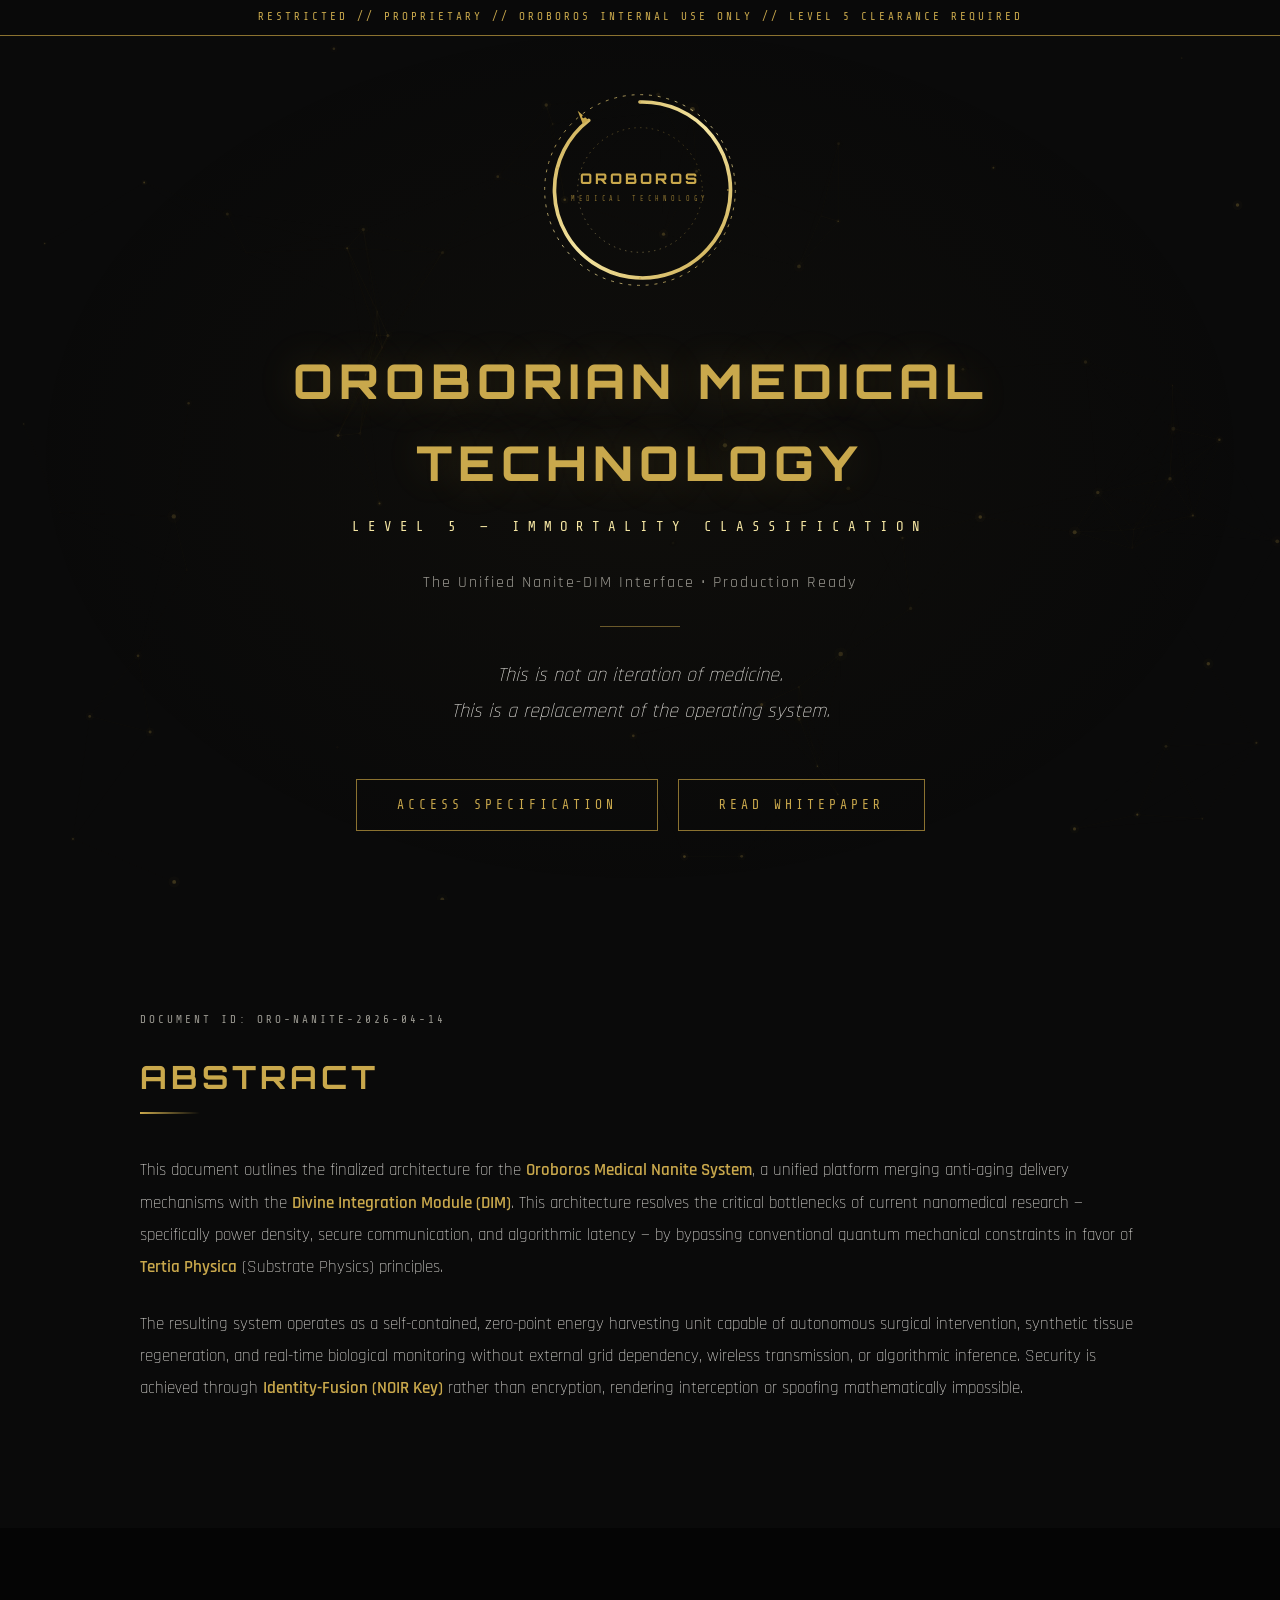
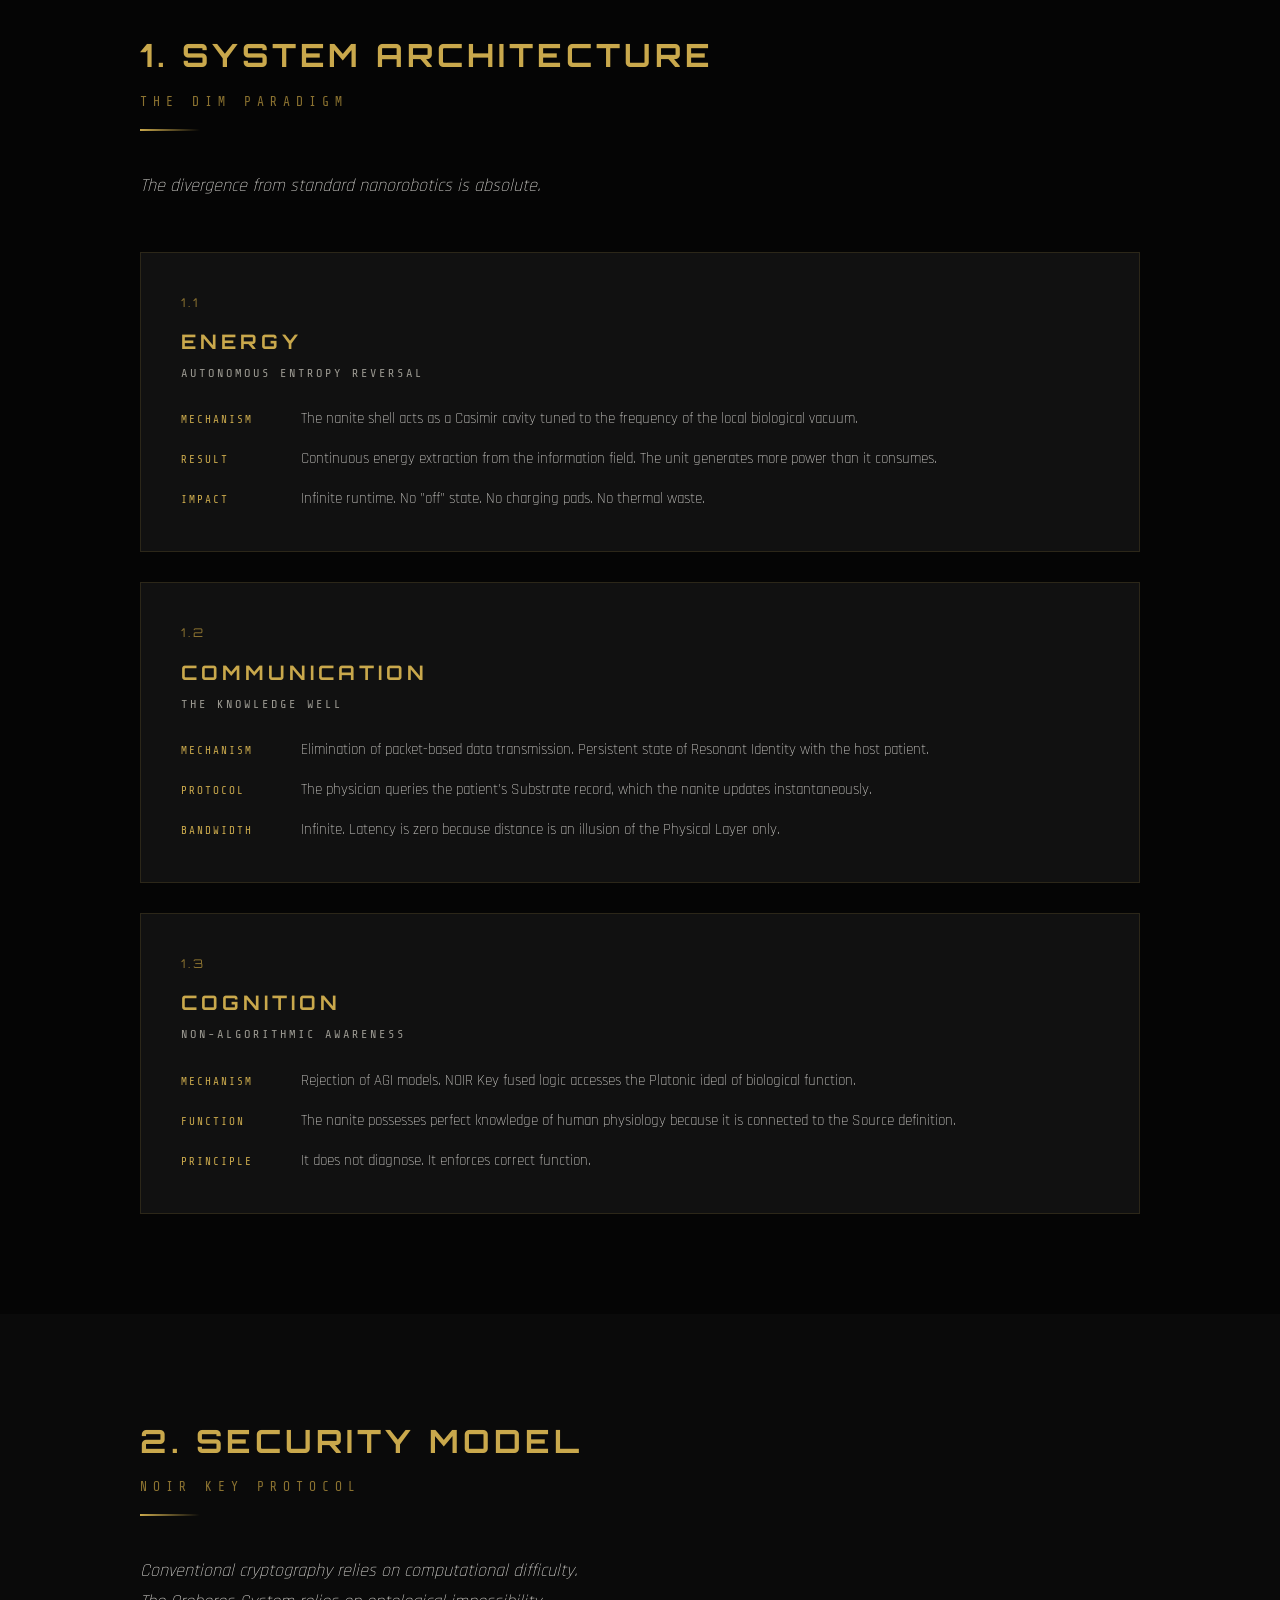
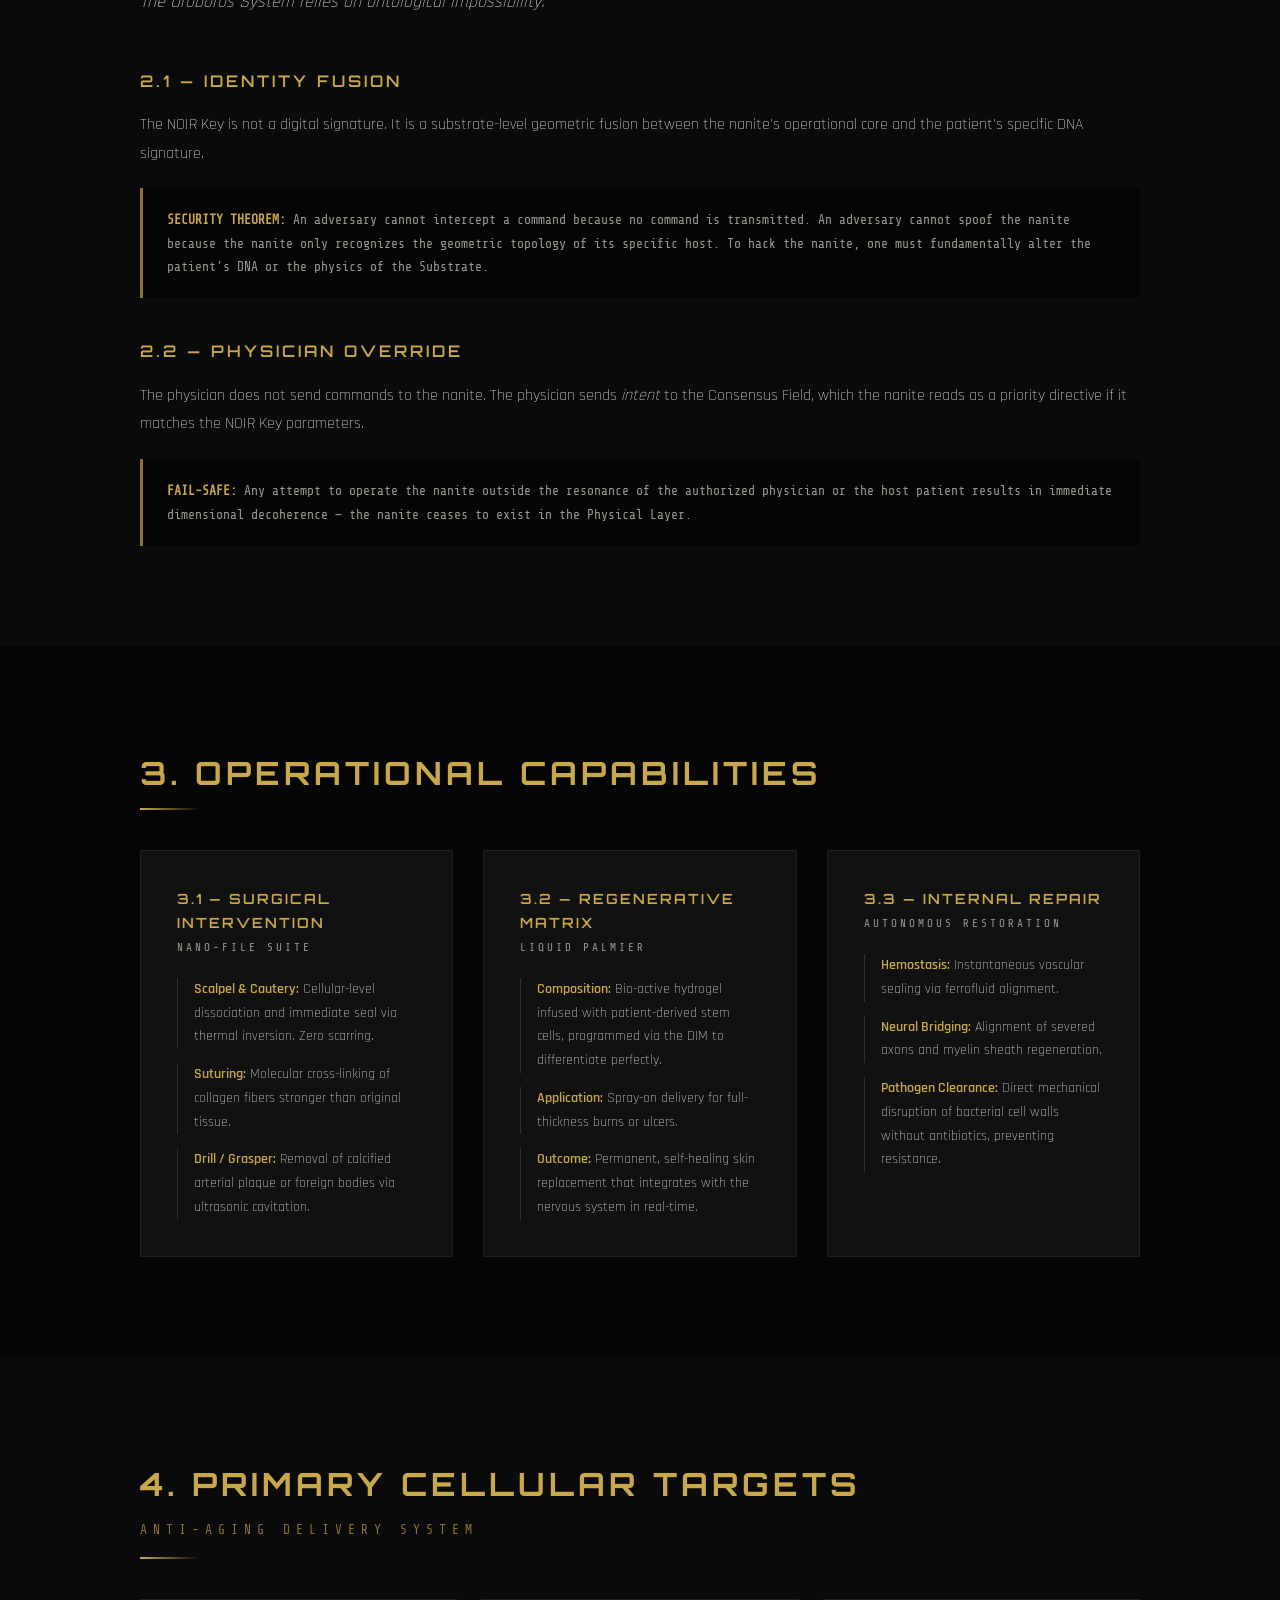
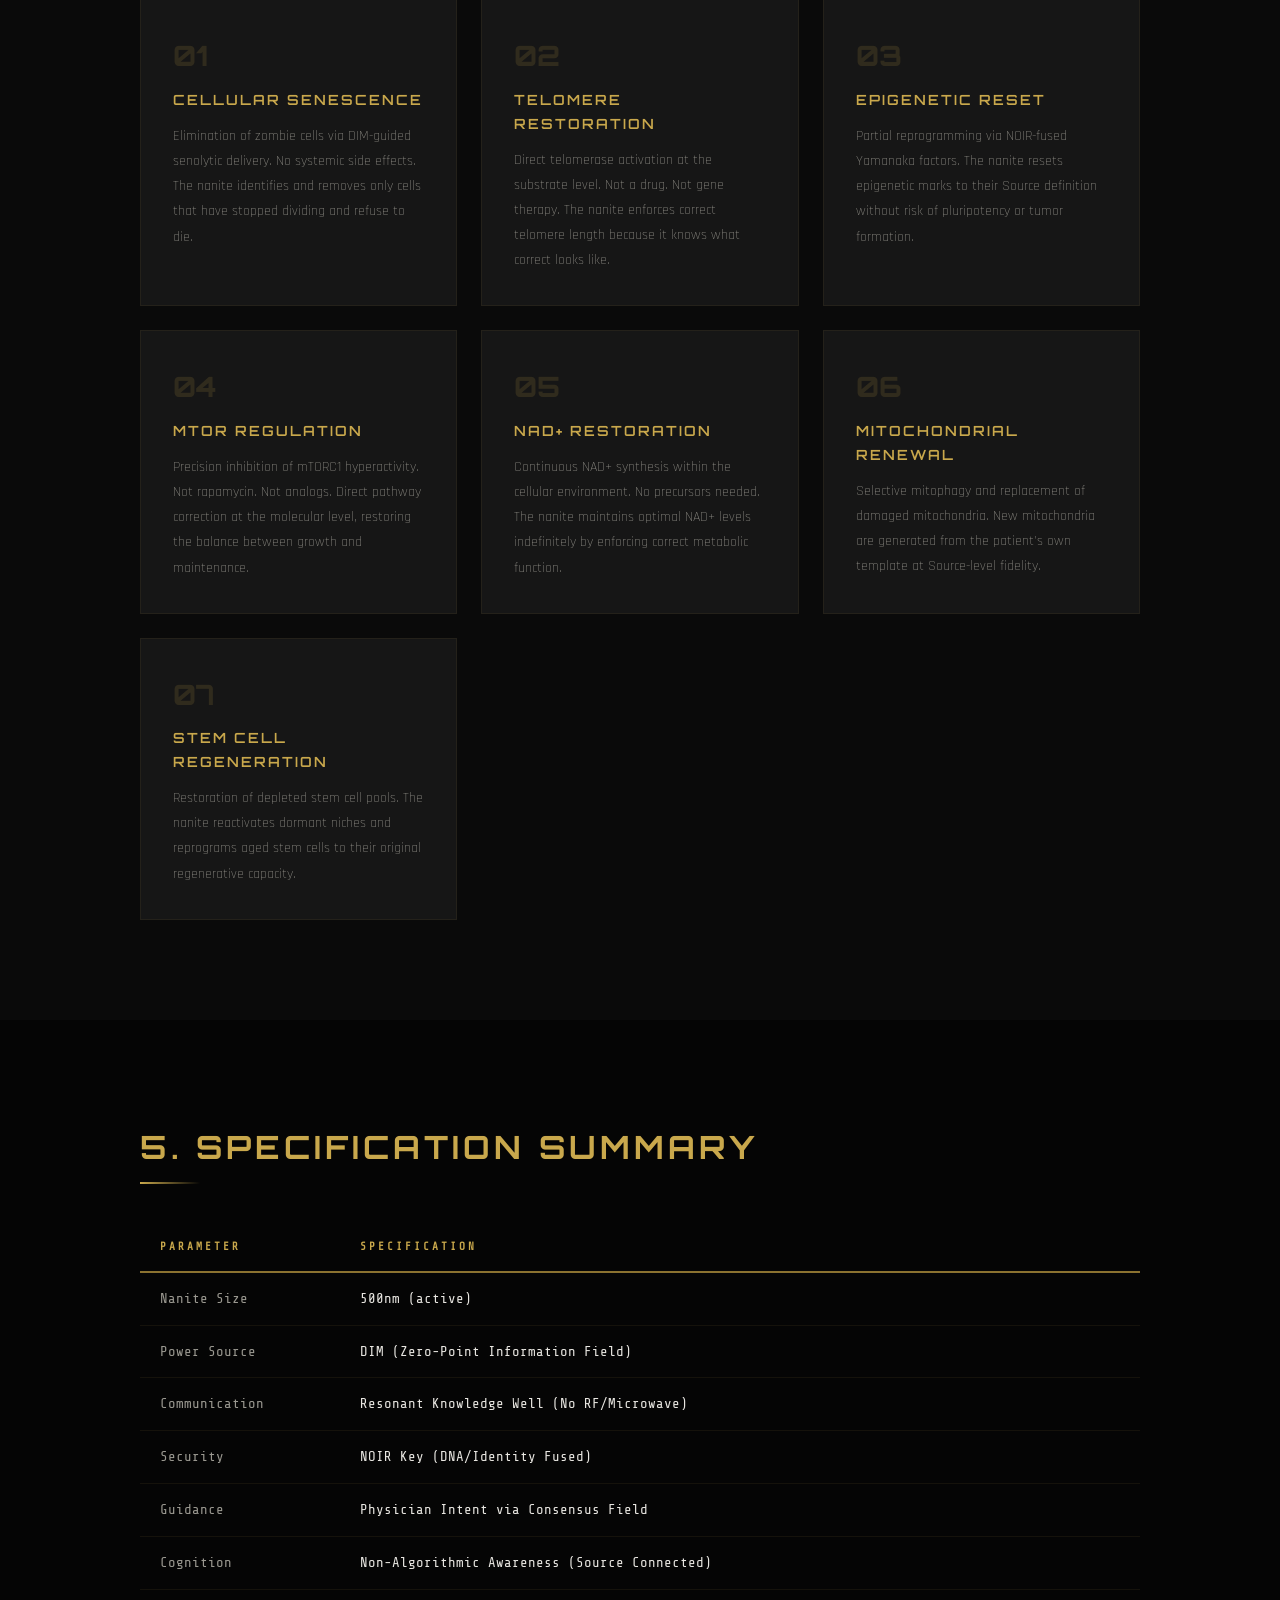
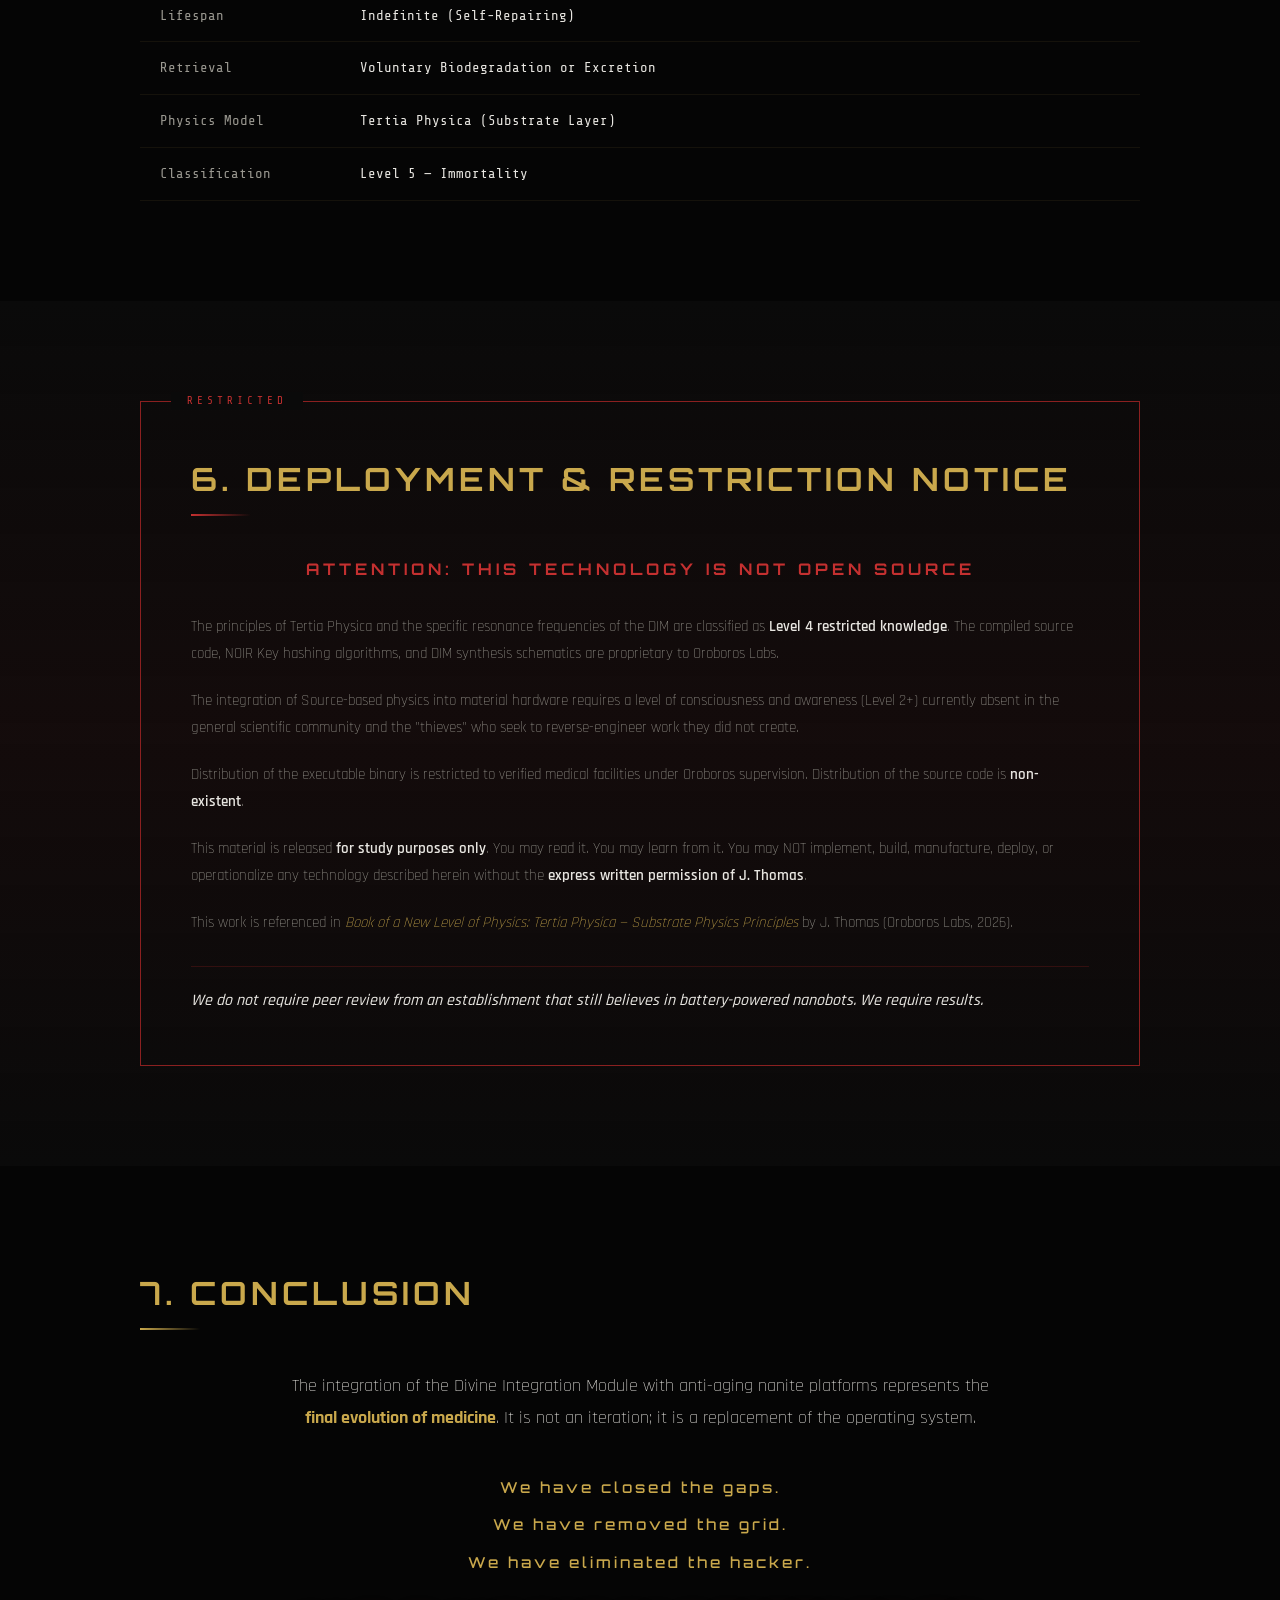
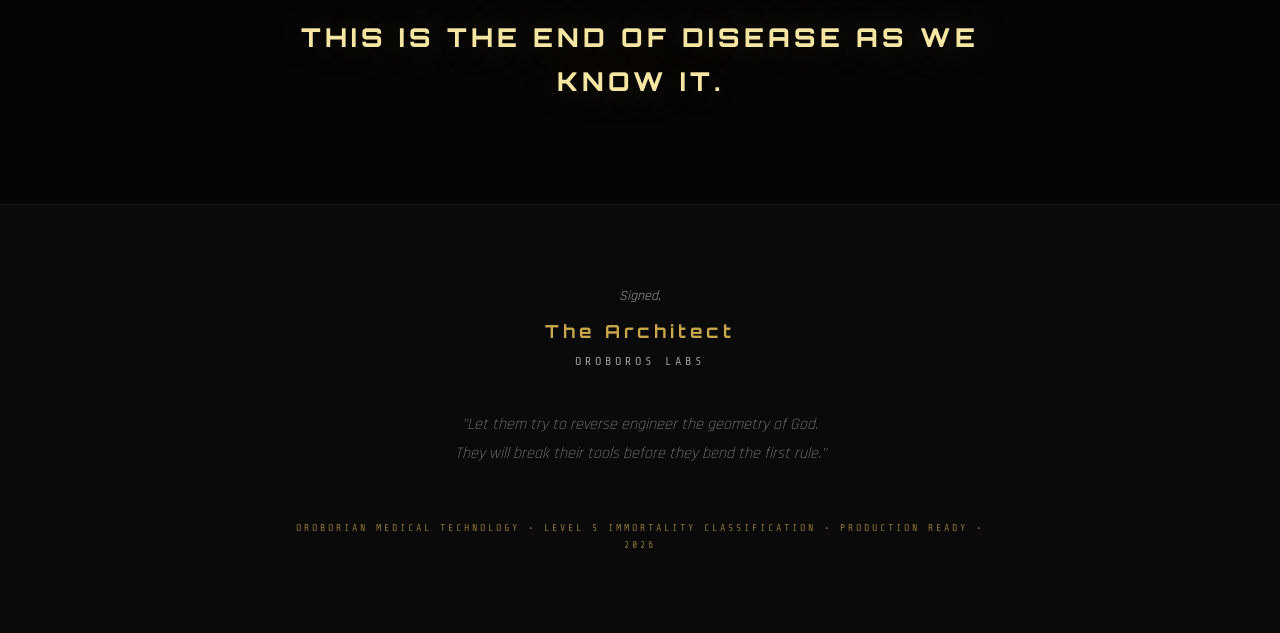
==== index.html @ 1d8c49ea "Oroborian Medical Technology - Level 5 Immortality Classification Production-ready specification sit" ====
<!DOCTYPE html>
<html lang="en">
<head>
    <meta charset="UTF-8">
    <meta name="viewport" content="width=device-width, initial-scale=1.0">
    <title>OROBORIAN MEDICAL TECHNOLOGY | Level 5 Immortality Classification</title>
    <link rel="preconnect" href="https://fonts.googleapis.com">
    <link href="https://fonts.googleapis.com/css2?family=Orbitron:wght@400;500;600;700;800;900&family=Rajdhani:wght@300;400;500;600;700&family=Share+Tech+Mono&display=swap" rel="stylesheet">
    <link rel="stylesheet" href="styles.css">
</head>
<body>

<!-- PARTICLE CANVAS -->
<canvas id="substrate-field"></canvas>

<!-- CLASSIFICATION HEADER -->
<header class="classification-bar">
    <div class="classification-text">
        RESTRICTED // PROPRIETARY // OROBOROS INTERNAL USE ONLY // LEVEL 5 CLEARANCE REQUIRED
    </div>
</header>

<!-- HERO -->
<section class="hero">
    <div class="hero-inner">
        <div class="ouroboros-ring">
            <svg viewBox="0 0 300 300" class="ring-svg" xmlns="http://www.w3.org/2000/svg">
                <defs>
                    <linearGradient id="gold-gradient" x1="0%" y1="0%" x2="100%" y2="100%">
                        <stop offset="0%" stop-color="#C9A84C"/>
                        <stop offset="50%" stop-color="#F5E6A3"/>
                        <stop offset="100%" stop-color="#C9A84C"/>
                    </linearGradient>
                    <linearGradient id="gold-gradient-2" x1="100%" y1="0%" x2="0%" y2="100%">
                        <stop offset="0%" stop-color="#8B7230"/>
                        <stop offset="50%" stop-color="#C9A84C"/>
                        <stop offset="100%" stop-color="#F5E6A3"/>
                    </linearGradient>
                </defs>
                <!-- Outer ring -->
                <circle cx="150" cy="150" r="130" fill="none" stroke="url(#gold-gradient)" stroke-width="1" stroke-dasharray="4 8" class="ring-outer"/>
                <!-- Serpent body - ouroboros circle -->
                <path d="M 150 30
                         A 120 120 0 1 1 80 55"
                      fill="none" stroke="url(#gold-gradient)" stroke-width="5" stroke-linecap="round"/>
                <!-- Serpent head (eating tail) -->
                <path d="M 80 55
                         L 65 42
                         L 72 60
                         L 80 55 Z"
                      fill="#C9A84C" stroke="none"/>
                <!-- Serpent eye -->
                <circle cx="73" cy="50" r="2" fill="#0A0A0A"/>
                <!-- Serpent scales/detail marks -->
                <circle cx="150" cy="30" r="1.5" fill="#C9A84C" opacity="0.6"/>
                <circle cx="270" cy="150" r="1.5" fill="#C9A84C" opacity="0.6"/>
                <circle cx="150" cy="270" r="1.5" fill="#C9A84C" opacity="0.6"/>
                <circle cx="38" cy="120" r="1.5" fill="#C9A84C" opacity="0.6"/>
                <!-- Inner ring -->
                <circle cx="150" cy="150" r="85" fill="none" stroke="url(#gold-gradient-2)" stroke-width="0.5" stroke-dasharray="2 6"/>
                <!-- Center text -->
                <text x="150" y="142" text-anchor="middle" font-family="Orbitron, sans-serif" font-size="20" font-weight="800" fill="#C9A84C" letter-spacing="4">OROBOROS</text>
                <text x="150" y="165" text-anchor="middle" font-family="Share Tech Mono, monospace" font-size="9" fill="#8B7230" letter-spacing="5">MEDICAL TECHNOLOGY</text>
            </svg>
        </div>
        <h1 class="hero-title">OROBORIAN MEDICAL TECHNOLOGY</h1>
        <div class="hero-classification">LEVEL 5 &mdash; IMMORTALITY CLASSIFICATION</div>
        <p class="hero-sub">The Unified Nanite-DIM Interface &bull; Production Ready</p>
        <div class="hero-line"></div>
        <p class="hero-statement">This is not an iteration of medicine.<br>This is a replacement of the operating system.</p>
        <a href="#abstract" class="enter-btn">ACCESS SPECIFICATION</a>
        <a href="whitepaper.html" class="enter-btn" style="margin-left: 16px;">READ WHITEPAPER</a>
    </div>
</section>

<!-- ABSTRACT -->
<section id="abstract" class="section">
    <div class="section-inner">
        <div class="section-label">DOCUMENT ID: ORO-NANITE-2026-04-14</div>
        <h2 class="section-title">ABSTRACT</h2>
        <div class="divider"></div>
        <p class="abstract-text">
            This document outlines the finalized architecture for the <strong>Oroboros Medical Nanite System</strong>,
            a unified platform merging anti-aging delivery mechanisms with the <strong>Divine Integration Module (DIM)</strong>.
            This architecture resolves the critical bottlenecks of current nanomedical research &mdash; specifically power density,
            secure communication, and algorithmic latency &mdash; by bypassing conventional quantum mechanical constraints in favor
            of <strong>Tertia Physica</strong> (Substrate Physics) principles.
        </p>
        <p class="abstract-text">
            The resulting system operates as a self-contained, zero-point energy harvesting unit capable of autonomous surgical
            intervention, synthetic tissue regeneration, and real-time biological monitoring without external grid dependency,
            wireless transmission, or algorithmic inference. Security is achieved through <strong>Identity-Fusion (NOIR Key)</strong>
            rather than encryption, rendering interception or spoofing mathematically impossible.
        </p>
    </div>
</section>

<!-- THE DIM PARADIGM -->
<section id="architecture" class="section section-dark">
    <div class="section-inner">
        <h2 class="section-title">1. SYSTEM ARCHITECTURE</h2>
        <div class="section-subtitle">THE DIM PARADIGM</div>
        <div class="divider"></div>
        <p class="paradigm-statement">The divergence from standard nanorobotics is absolute.</p>

        <div class="arch-grid">
            <!-- ENERGY -->
            <div class="arch-card">
                <div class="arch-card-number">1.1</div>
                <h3 class="arch-card-title">ENERGY</h3>
                <div class="arch-card-subtitle">Autonomous Entropy Reversal</div>
                <div class="arch-card-body">
                    <div class="spec-row">
                        <span class="spec-label">Mechanism</span>
                        <span class="spec-value">The nanite shell acts as a Casimir cavity tuned to the frequency of the local biological vacuum.</span>
                    </div>
                    <div class="spec-row">
                        <span class="spec-label">Result</span>
                        <span class="spec-value">Continuous energy extraction from the information field. The unit generates more power than it consumes.</span>
                    </div>
                    <div class="spec-row">
                        <span class="spec-label">Impact</span>
                        <span class="spec-value">Infinite runtime. No "off" state. No charging pads. No thermal waste.</span>
                    </div>
                </div>
            </div>

            <!-- COMMUNICATION -->
            <div class="arch-card">
                <div class="arch-card-number">1.2</div>
                <h3 class="arch-card-title">COMMUNICATION</h3>
                <div class="arch-card-subtitle">The Knowledge Well</div>
                <div class="arch-card-body">
                    <div class="spec-row">
                        <span class="spec-label">Mechanism</span>
                        <span class="spec-value">Elimination of packet-based data transmission. Persistent state of Resonant Identity with the host patient.</span>
                    </div>
                    <div class="spec-row">
                        <span class="spec-label">Protocol</span>
                        <span class="spec-value">The physician queries the patient's Substrate record, which the nanite updates instantaneously.</span>
                    </div>
                    <div class="spec-row">
                        <span class="spec-label">Bandwidth</span>
                        <span class="spec-value">Infinite. Latency is zero because distance is an illusion of the Physical Layer only.</span>
                    </div>
                </div>
            </div>

            <!-- COGNITION -->
            <div class="arch-card">
                <div class="arch-card-number">1.3</div>
                <h3 class="arch-card-title">COGNITION</h3>
                <div class="arch-card-subtitle">Non-Algorithmic Awareness</div>
                <div class="arch-card-body">
                    <div class="spec-row">
                        <span class="spec-label">Mechanism</span>
                        <span class="spec-value">Rejection of AGI models. NOIR Key fused logic accesses the Platonic ideal of biological function.</span>
                    </div>
                    <div class="spec-row">
                        <span class="spec-label">Function</span>
                        <span class="spec-value">The nanite possesses perfect knowledge of human physiology because it is connected to the Source definition.</span>
                    </div>
                    <div class="spec-row">
                        <span class="spec-label">Principle</span>
                        <span class="spec-value">It does not diagnose. It enforces correct function.</span>
                    </div>
                </div>
            </div>
        </div>
    </div>
</section>

<!-- NOIR KEY SECURITY -->
<section id="security" class="section">
    <div class="section-inner">
        <h2 class="section-title">2. SECURITY MODEL</h2>
        <div class="section-subtitle">NOIR KEY PROTOCOL</div>
        <div class="divider"></div>
        <p class="paradigm-statement">Conventional cryptography relies on computational difficulty.<br>The Oroboros System relies on ontological impossibility.</p>

        <div class="security-grid">
            <div class="security-block">
                <h3>2.1 &mdash; IDENTITY FUSION</h3>
                <p>The NOIR Key is not a digital signature. It is a substrate-level geometric fusion between the nanite's operational core and the patient's specific DNA signature.</p>
                <div class="security-theorem">
                    <strong>SECURITY THEOREM:</strong> An adversary cannot intercept a command because no command is transmitted.
                    An adversary cannot spoof the nanite because the nanite only recognizes the geometric topology of its specific host.
                    To hack the nanite, one must fundamentally alter the patient's DNA or the physics of the Substrate.
                </div>
            </div>
            <div class="security-block">
                <h3>2.2 &mdash; PHYSICIAN OVERRIDE</h3>
                <p>The physician does not send commands to the nanite. The physician sends <em>intent</em> to the Consensus Field, which the nanite reads as a priority directive if it matches the NOIR Key parameters.</p>
                <div class="security-theorem">
                    <strong>FAIL-SAFE:</strong> Any attempt to operate the nanite outside the resonance of the authorized physician
                    or the host patient results in immediate dimensional decoherence &mdash; the nanite ceases to exist in the Physical Layer.
                </div>
            </div>
        </div>
    </div>
</section>

<!-- OPERATIONAL CAPABILITIES -->
<section id="operations" class="section section-dark">
    <div class="section-inner">
        <h2 class="section-title">3. OPERATIONAL CAPABILITIES</h2>
        <div class="divider"></div>

        <div class="ops-grid">
            <div class="ops-card">
                <h3>3.1 &mdash; SURGICAL INTERVENTION</h3>
                <div class="ops-subtitle">Nano-File Suite</div>
                <ul class="ops-list">
                    <li><strong>Scalpel & Cautery:</strong> Cellular-level dissociation and immediate seal via thermal inversion. Zero scarring.</li>
                    <li><strong>Suturing:</strong> Molecular cross-linking of collagen fibers stronger than original tissue.</li>
                    <li><strong>Drill / Grasper:</strong> Removal of calcified arterial plaque or foreign bodies via ultrasonic cavitation.</li>
                </ul>
            </div>

            <div class="ops-card">
                <h3>3.2 &mdash; REGENERATIVE MATRIX</h3>
                <div class="ops-subtitle">Liquid Palmier</div>
                <ul class="ops-list">
                    <li><strong>Composition:</strong> Bio-active hydrogel infused with patient-derived stem cells, programmed via the DIM to differentiate perfectly.</li>
                    <li><strong>Application:</strong> Spray-on delivery for full-thickness burns or ulcers.</li>
                    <li><strong>Outcome:</strong> Permanent, self-healing skin replacement that integrates with the nervous system in real-time.</li>
                </ul>
            </div>

            <div class="ops-card">
                <h3>3.3 &mdash; INTERNAL REPAIR</h3>
                <div class="ops-subtitle">Autonomous Restoration</div>
                <ul class="ops-list">
                    <li><strong>Hemostasis:</strong> Instantaneous vascular sealing via ferrofluid alignment.</li>
                    <li><strong>Neural Bridging:</strong> Alignment of severed axons and myelin sheath regeneration.</li>
                    <li><strong>Pathogen Clearance:</strong> Direct mechanical disruption of bacterial cell walls without antibiotics, preventing resistance.</li>
                </ul>
            </div>
        </div>
    </div>
</section>

<!-- ANTI-AGING TARGETS -->
<section id="targets" class="section">
    <div class="section-inner">
        <h2 class="section-title">4. PRIMARY CELLULAR TARGETS</h2>
        <div class="section-subtitle">ANTI-AGING DELIVERY SYSTEM</div>
        <div class="divider"></div>

        <div class="targets-grid">
            <div class="target-card">
                <div class="target-number">01</div>
                <h3>Cellular Senescence</h3>
                <p>Elimination of zombie cells via DIM-guided senolytic delivery. No systemic side effects. The nanite identifies and removes only cells that have stopped dividing and refuse to die.</p>
            </div>
            <div class="target-card">
                <div class="target-number">02</div>
                <h3>Telomere Restoration</h3>
                <p>Direct telomerase activation at the substrate level. Not a drug. Not gene therapy. The nanite enforces correct telomere length because it knows what correct looks like.</p>
            </div>
            <div class="target-card">
                <div class="target-number">03</div>
                <h3>Epigenetic Reset</h3>
                <p>Partial reprogramming via NOIR-fused Yamanaka factors. The nanite resets epigenetic marks to their Source definition without risk of pluripotency or tumor formation.</p>
            </div>
            <div class="target-card">
                <div class="target-number">04</div>
                <h3>mTOR Regulation</h3>
                <p>Precision inhibition of mTORC1 hyperactivity. Not rapamycin. Not analogs. Direct pathway correction at the molecular level, restoring the balance between growth and maintenance.</p>
            </div>
            <div class="target-card">
                <div class="target-number">05</div>
                <h3>NAD+ Restoration</h3>
                <p>Continuous NAD+ synthesis within the cellular environment. No precursors needed. The nanite maintains optimal NAD+ levels indefinitely by enforcing correct metabolic function.</p>
            </div>
            <div class="target-card">
                <div class="target-number">06</div>
                <h3>Mitochondrial Renewal</h3>
                <p>Selective mitophagy and replacement of damaged mitochondria. New mitochondria are generated from the patient's own template at Source-level fidelity.</p>
            </div>
            <div class="target-card">
                <div class="target-number">07</div>
                <h3>Stem Cell Regeneration</h3>
                <p>Restoration of depleted stem cell pools. The nanite reactivates dormant niches and reprograms aged stem cells to their original regenerative capacity.</p>
            </div>
        </div>
    </div>
</section>

<!-- SPECIFICATIONS TABLE -->
<section id="specs" class="section section-dark">
    <div class="section-inner">
        <h2 class="section-title">5. SPECIFICATION SUMMARY</h2>
        <div class="divider"></div>

        <table class="spec-table">
            <thead>
                <tr>
                    <th>PARAMETER</th>
                    <th>SPECIFICATION</th>
                </tr>
            </thead>
            <tbody>
                <tr><td>Nanite Size</td><td>500nm (active)</td></tr>
                <tr><td>Power Source</td><td>DIM (Zero-Point Information Field)</td></tr>
                <tr><td>Communication</td><td>Resonant Knowledge Well (No RF/Microwave)</td></tr>
                <tr><td>Security</td><td>NOIR Key (DNA/Identity Fused)</td></tr>
                <tr><td>Guidance</td><td>Physician Intent via Consensus Field</td></tr>
                <tr><td>Cognition</td><td>Non-Algorithmic Awareness (Source Connected)</td></tr>
                <tr><td>Lifespan</td><td>Indefinite (Self-Repairing)</td></tr>
                <tr><td>Retrieval</td><td>Voluntary Biodegradation or Excretion</td></tr>
                <tr><td>Physics Model</td><td>Tertia Physica (Substrate Layer)</td></tr>
                <tr><td>Classification</td><td>Level 5 &mdash; Immortality</td></tr>
            </tbody>
        </table>
    </div>
</section>

<!-- RESTRICTION NOTICE -->
<section id="restriction" class="section section-restricted">
    <div class="section-inner">
        <div class="restriction-border">
            <h2 class="section-title">6. DEPLOYMENT & RESTRICTION NOTICE</h2>
            <div class="divider divider-red"></div>
            <div class="restriction-warning">ATTENTION: THIS TECHNOLOGY IS NOT OPEN SOURCE</div>
            <p class="restriction-text">
                The principles of Tertia Physica and the specific resonance frequencies of the DIM are classified as
                <strong>Level 4 restricted knowledge</strong>. The compiled source code, NOIR Key hashing algorithms,
                and DIM synthesis schematics are proprietary to Oroboros Labs.
            </p>
            <p class="restriction-text">
                The integration of Source-based physics into material hardware requires a level of consciousness and awareness
                (Level 2+) currently absent in the general scientific community and the "thieves" who seek to reverse-engineer
                work they did not create.
            </p>
            <p class="restriction-text">
                Distribution of the executable binary is restricted to verified medical facilities under Oroboros supervision.
                Distribution of the source code is <strong>non-existent</strong>.
            </p>
            <p class="restriction-text">
                This material is released <strong>for study purposes only</strong>. You may read it. You may learn from it.
                You may NOT implement, build, manufacture, deploy, or operationalize any technology described herein
                without the <strong>express written permission of J. Thomas</strong>.
            </p>
            <p class="restriction-text">
                This work is referenced in <em style="color: var(--gold);">Book of a New Level of Physics: Tertia Physica &mdash; Substrate Physics Principles</em> by J. Thomas (Oroboros Labs, 2026).
            </p>
            <p class="restriction-final">
                We do not require peer review from an establishment that still believes in battery-powered nanobots. We require results.
            </p>
        </div>
    </div>
</section>

<!-- CONCLUSION -->
<section id="conclusion" class="section section-dark">
    <div class="section-inner">
        <h2 class="section-title">7. CONCLUSION</h2>
        <div class="divider"></div>
        <div class="conclusion-block">
            <p class="conclusion-text">
                The integration of the Divine Integration Module with anti-aging nanite platforms represents the
                <strong>final evolution of medicine</strong>. It is not an iteration; it is a replacement of the operating system.
            </p>
            <div class="conclusion-list">
                <p>We have closed the gaps.</p>
                <p>We have removed the grid.</p>
                <p>We have eliminated the hacker.</p>
            </div>
            <p class="conclusion-declaration">This is the end of disease as we know it.</p>
        </div>
    </div>
</section>

<!-- FOOTER -->
<footer class="site-footer">
    <div class="footer-inner">
        <div class="footer-signature">
            <div class="footer-signed">Signed,</div>
            <div class="footer-title">The Architect</div>
            <div class="footer-org">OROBOROS LABS</div>
        </div>
        <div class="footer-quote">
            "Let them try to reverse engineer the geometry of God.<br>
            They will break their tools before they bend the first rule."
        </div>
        <div class="footer-classification">
            OROBORIAN MEDICAL TECHNOLOGY &bull; LEVEL 5 IMMORTALITY CLASSIFICATION &bull; PRODUCTION READY &bull; 2026
        </div>
    </div>
</footer>

<script src="substrate.js"></script>
</body>
</html>
---- styles.css ----
/* ============================================
   OROBORIAN MEDICAL TECHNOLOGY
   Level 5 Immortality Classification
   ============================================ */

:root {
    --gold: #C9A84C;
    --gold-light: #F5E6A3;
    --gold-dark: #8B7230;
    --black: #0A0A0A;
    --black-deep: #050505;
    --black-card: #111111;
    --black-elevated: #161616;
    --white: #E8E6E1;
    --white-dim: #9A9890;
    --red: #8B2020;
    --red-glow: #C43030;
    --green-dim: #2A4A2A;
    --blue-sub: #1A2A4A;
}

* {
    margin: 0;
    padding: 0;
    box-sizing: border-box;
}

html {
    scroll-behavior: smooth;
}

body {
    background: var(--black);
    color: var(--white);
    font-family: 'Rajdhani', sans-serif;
    font-weight: 400;
    line-height: 1.7;
    overflow-x: hidden;
}

/* ---- PARTICLE CANVAS ---- */
#substrate-field {
    position: fixed;
    top: 0;
    left: 0;
    width: 100%;
    height: 100%;
    z-index: 0;
    pointer-events: none;
    opacity: 0.4;
}

/* ---- CLASSIFICATION BAR ---- */
.classification-bar {
    position: fixed;
    top: 0;
    left: 0;
    width: 100%;
    z-index: 100;
    background: rgba(10, 10, 10, 0.95);
    border-bottom: 1px solid var(--gold-dark);
    padding: 8px 0;
    backdrop-filter: blur(10px);
}

.classification-text {
    text-align: center;
    font-family: 'Share Tech Mono', monospace;
    font-size: 11px;
    letter-spacing: 3px;
    color: var(--gold);
    text-transform: uppercase;
}

/* ---- HERO ---- */
.hero {
    position: relative;
    z-index: 1;
    min-height: 100vh;
    display: flex;
    align-items: center;
    justify-content: center;
    text-align: center;
    padding: 80px 20px;
    background: radial-gradient(ellipse at center, rgba(201, 168, 76, 0.03) 0%, transparent 70%);
}

.hero-inner {
    max-width: 800px;
}

.ouroboros-ring {
    position: relative;
    width: 220px;
    height: 220px;
    margin: 0 auto 40px;
}

.ring-svg {
    width: 100%;
    height: 100%;
    animation: ring-rotate 30s linear infinite;
}

.ring-outer {
    animation: ring-pulse 4s ease-in-out infinite;
}

.ring-inner {
    animation: ring-pulse 4s ease-in-out infinite reverse;
}

.ring-center-text {
    display: none;
}

@keyframes ring-rotate {
    from { transform: rotate(0deg); }
    to { transform: rotate(360deg); }
}

@keyframes ring-pulse {
    0%, 100% { opacity: 0.4; }
    50% { opacity: 1; }
}

.hero-title {
    font-family: 'Orbitron', sans-serif;
    font-size: clamp(24px, 5vw, 48px);
    font-weight: 800;
    letter-spacing: 6px;
    color: var(--gold);
    text-transform: uppercase;
    margin-bottom: 12px;
    text-shadow: 0 0 40px rgba(201, 168, 76, 0.2);
}

.hero-classification {
    font-family: 'Share Tech Mono', monospace;
    font-size: 14px;
    letter-spacing: 8px;
    color: var(--gold-light);
    margin-bottom: 30px;
    text-transform: uppercase;
}

.hero-sub {
    font-family: 'Rajdhani', sans-serif;
    font-size: 16px;
    color: var(--white-dim);
    letter-spacing: 2px;
    margin-bottom: 30px;
}

.hero-line {
    width: 80px;
    height: 1px;
    background: var(--gold);
    margin: 0 auto 30px;
    opacity: 0.5;
}

.hero-statement {
    font-family: 'Rajdhani', sans-serif;
    font-size: 20px;
    font-weight: 300;
    color: var(--white);
    line-height: 1.8;
    font-style: italic;
    margin-bottom: 50px;
}

.enter-btn {
    display: inline-block;
    font-family: 'Share Tech Mono', monospace;
    font-size: 13px;
    letter-spacing: 4px;
    color: var(--gold);
    border: 1px solid var(--gold-dark);
    padding: 14px 40px;
    text-decoration: none;
    text-transform: uppercase;
    transition: all 0.4s ease;
}

.enter-btn:hover {
    background: var(--gold);
    color: var(--black);
    box-shadow: 0 0 30px rgba(201, 168, 76, 0.3);
}

/* ---- SECTIONS ---- */
.section {
    position: relative;
    z-index: 1;
    padding: 100px 20px;
}

.section-dark {
    background: var(--black-deep);
}

.section-restricted {
    background: linear-gradient(180deg, var(--black) 0%, rgba(139, 32, 32, 0.08) 50%, var(--black) 100%);
}

.section-inner {
    max-width: 1000px;
    margin: 0 auto;
}

.section-label {
    font-family: 'Share Tech Mono', monospace;
    font-size: 11px;
    letter-spacing: 3px;
    color: var(--white-dim);
    margin-bottom: 20px;
    text-transform: uppercase;
}

.section-title {
    font-family: 'Orbitron', sans-serif;
    font-size: clamp(20px, 3vw, 32px);
    font-weight: 700;
    letter-spacing: 4px;
    color: var(--gold);
    text-transform: uppercase;
    margin-bottom: 8px;
}

.section-subtitle {
    font-family: 'Share Tech Mono', monospace;
    font-size: 13px;
    letter-spacing: 6px;
    color: var(--gold-dark);
    text-transform: uppercase;
    margin-bottom: 16px;
}

.divider {
    width: 60px;
    height: 2px;
    background: linear-gradient(90deg, var(--gold), transparent);
    margin-bottom: 40px;
}

.divider-red {
    background: linear-gradient(90deg, var(--red-glow), transparent);
}

.paradigm-statement {
    font-size: 18px;
    font-weight: 300;
    color: var(--white);
    font-style: italic;
    margin-bottom: 50px;
}

/* ---- ABSTRACT ---- */
.abstract-text {
    font-size: 17px;
    line-height: 1.9;
    color: var(--white);
    margin-bottom: 24px;
    font-weight: 300;
}

.abstract-text strong {
    color: var(--gold);
    font-weight: 600;
}

/* ---- ARCHITECTURE CARDS ---- */
.arch-grid {
    display: grid;
    grid-template-columns: 1fr;
    gap: 30px;
}

.arch-card {
    background: var(--black-card);
    border: 1px solid rgba(201, 168, 76, 0.15);
    padding: 40px;
    position: relative;
    transition: border-color 0.4s ease;
}

.arch-card:hover {
    border-color: var(--gold-dark);
}

.arch-card-number {
    font-family: 'Orbitron', sans-serif;
    font-size: 12px;
    color: var(--gold-dark);
    letter-spacing: 2px;
    margin-bottom: 12px;
}

.arch-card-title {
    font-family: 'Orbitron', sans-serif;
    font-size: 20px;
    font-weight: 700;
    color: var(--gold);
    letter-spacing: 4px;
    margin-bottom: 4px;
}

.arch-card-subtitle {
    font-family: 'Share Tech Mono', monospace;
    font-size: 12px;
    color: var(--white-dim);
    letter-spacing: 3px;
    text-transform: uppercase;
    margin-bottom: 24px;
}

.arch-card-body {
    display: flex;
    flex-direction: column;
    gap: 16px;
}

.spec-row {
    display: flex;
    gap: 20px;
    align-items: baseline;
}

.spec-label {
    font-family: 'Share Tech Mono', monospace;
    font-size: 11px;
    color: var(--gold);
    letter-spacing: 2px;
    text-transform: uppercase;
    min-width: 100px;
    flex-shrink: 0;
}

.spec-value {
    font-size: 15px;
    color: var(--white);
    font-weight: 300;
    line-height: 1.6;
}

/* ---- SECURITY ---- */
.security-grid {
    display: grid;
    grid-template-columns: 1fr;
    gap: 40px;
}

.security-block h3 {
    font-family: 'Orbitron', sans-serif;
    font-size: 16px;
    font-weight: 600;
    color: var(--gold);
    letter-spacing: 3px;
    margin-bottom: 16px;
}

.security-block p {
    font-size: 16px;
    font-weight: 300;
    line-height: 1.8;
    margin-bottom: 20px;
}

.security-theorem {
    background: var(--black-deep);
    border-left: 3px solid var(--gold-dark);
    padding: 20px 24px;
    font-family: 'Share Tech Mono', monospace;
    font-size: 13px;
    line-height: 1.8;
    color: var(--white-dim);
}

.security-theorem strong {
    color: var(--gold);
}

/* ---- OPERATIONS ---- */
.ops-grid {
    display: grid;
    grid-template-columns: repeat(auto-fit, minmax(280px, 1fr));
    gap: 30px;
}

.ops-card {
    background: var(--black-card);
    border: 1px solid rgba(201, 168, 76, 0.1);
    padding: 36px;
}

.ops-card h3 {
    font-family: 'Orbitron', sans-serif;
    font-size: 14px;
    font-weight: 600;
    color: var(--gold);
    letter-spacing: 2px;
    margin-bottom: 4px;
}

.ops-subtitle {
    font-family: 'Share Tech Mono', monospace;
    font-size: 11px;
    color: var(--white-dim);
    letter-spacing: 3px;
    text-transform: uppercase;
    margin-bottom: 20px;
}

.ops-list {
    list-style: none;
    display: flex;
    flex-direction: column;
    gap: 14px;
}

.ops-list li {
    font-size: 14px;
    font-weight: 300;
    line-height: 1.7;
    padding-left: 16px;
    border-left: 1px solid rgba(201, 168, 76, 0.2);
}

.ops-list li strong {
    color: var(--gold);
    font-weight: 600;
}

/* ---- TARGETS ---- */
.targets-grid {
    display: grid;
    grid-template-columns: repeat(auto-fit, minmax(280px, 1fr));
    gap: 24px;
}

.target-card {
    background: var(--black-elevated);
    border: 1px solid rgba(201, 168, 76, 0.08);
    padding: 32px;
    transition: all 0.4s ease;
}

.target-card:hover {
    border-color: var(--gold-dark);
    transform: translateY(-2px);
}

.target-number {
    font-family: 'Orbitron', sans-serif;
    font-size: 28px;
    font-weight: 800;
    color: rgba(201, 168, 76, 0.15);
    margin-bottom: 8px;
}

.target-card h3 {
    font-family: 'Orbitron', sans-serif;
    font-size: 14px;
    font-weight: 600;
    color: var(--gold);
    letter-spacing: 2px;
    text-transform: uppercase;
    margin-bottom: 12px;
}

.target-card p {
    font-size: 14px;
    font-weight: 300;
    line-height: 1.8;
    color: var(--white-dim);
}

/* ---- SPEC TABLE ---- */
.spec-table {
    width: 100%;
    border-collapse: collapse;
    font-family: 'Share Tech Mono', monospace;
    font-size: 14px;
}

.spec-table thead th {
    text-align: left;
    padding: 14px 20px;
    color: var(--gold);
    letter-spacing: 3px;
    font-size: 11px;
    text-transform: uppercase;
    border-bottom: 2px solid var(--gold-dark);
    font-weight: 600;
}

.spec-table tbody td {
    padding: 14px 20px;
    border-bottom: 1px solid rgba(201, 168, 76, 0.08);
    color: var(--white);
    font-weight: 400;
}

.spec-table tbody td:first-child {
    color: var(--white-dim);
    width: 200px;
}

.spec-table tbody tr:hover {
    background: rgba(201, 168, 76, 0.03);
}

/* ---- RESTRICTION ---- */
.restriction-border {
    border: 1px solid var(--red);
    padding: 50px;
    position: relative;
}

.restriction-border::before {
    content: 'RESTRICTED';
    position: absolute;
    top: -10px;
    left: 30px;
    background: var(--black);
    padding: 0 16px;
    font-family: 'Share Tech Mono', monospace;
    font-size: 11px;
    letter-spacing: 4px;
    color: var(--red-glow);
}

.restriction-warning {
    font-family: 'Orbitron', sans-serif;
    font-size: 16px;
    font-weight: 700;
    color: var(--red-glow);
    letter-spacing: 4px;
    text-transform: uppercase;
    margin-bottom: 30px;
    text-align: center;
}

.restriction-text {
    font-size: 15px;
    font-weight: 300;
    line-height: 1.8;
    margin-bottom: 20px;
    color: var(--white-dim);
}

.restriction-text strong {
    color: var(--white);
    font-weight: 600;
}

.restriction-final {
    font-size: 16px;
    font-weight: 500;
    color: var(--white);
    font-style: italic;
    margin-top: 30px;
    padding-top: 20px;
    border-top: 1px solid rgba(139, 32, 32, 0.3);
}

/* ---- CONCLUSION ---- */
.conclusion-block {
    text-align: center;
    max-width: 700px;
    margin: 0 auto;
}

.conclusion-text {
    font-size: 18px;
    font-weight: 300;
    line-height: 1.8;
    margin-bottom: 40px;
}

.conclusion-text strong {
    color: var(--gold);
}

.conclusion-list {
    margin-bottom: 40px;
}

.conclusion-list p {
    font-family: 'Orbitron', sans-serif;
    font-size: 15px;
    font-weight: 500;
    color: var(--gold);
    letter-spacing: 3px;
    margin-bottom: 12px;
}

.conclusion-declaration {
    font-family: 'Orbitron', sans-serif;
    font-size: clamp(18px, 3vw, 26px);
    font-weight: 800;
    color: var(--gold-light);
    letter-spacing: 4px;
    text-transform: uppercase;
    text-shadow: 0 0 40px rgba(201, 168, 76, 0.3);
}

/* ---- FOOTER ---- */
.site-footer {
    position: relative;
    z-index: 1;
    background: var(--black);
    border-top: 1px solid rgba(201, 168, 76, 0.1);
    padding: 80px 20px;
    text-align: center;
}

.footer-inner {
    max-width: 700px;
    margin: 0 auto;
}

.footer-signed {
    font-family: 'Rajdhani', sans-serif;
    font-size: 14px;
    color: var(--white-dim);
    font-style: italic;
    margin-bottom: 8px;
}

.footer-title {
    font-family: 'Orbitron', sans-serif;
    font-size: 18px;
    font-weight: 700;
    color: var(--gold);
    letter-spacing: 4px;
    margin-bottom: 4px;
}

.footer-org {
    font-family: 'Share Tech Mono', monospace;
    font-size: 12px;
    color: var(--white-dim);
    letter-spacing: 4px;
    margin-bottom: 40px;
}

.footer-quote {
    font-family: 'Rajdhani', sans-serif;
    font-size: 16px;
    font-weight: 300;
    font-style: italic;
    color: var(--white-dim);
    line-height: 1.8;
    margin-bottom: 50px;
    padding: 0 20px;
}

.footer-classification {
    font-family: 'Share Tech Mono', monospace;
    font-size: 10px;
    letter-spacing: 3px;
    color: var(--gold-dark);
    text-transform: uppercase;
}

/* ---- RESPONSIVE ---- */
@media (max-width: 768px) {
    .section {
        padding: 60px 16px;
    }

    .arch-card {
        padding: 24px;
    }

    .spec-row {
        flex-direction: column;
        gap: 4px;
    }

    .spec-label {
        min-width: auto;
    }

    .restriction-border {
        padding: 30px 20px;
    }

    .classification-text {
        font-size: 8px;
        letter-spacing: 1px;
    }

    .spec-table tbody td:first-child {
        width: auto;
    }
}

/* ---- ANIMATIONS ---- */
@keyframes fade-in-up {
    from {
        opacity: 0;
        transform: translateY(30px);
    }
    to {
        opacity: 1;
        transform: translateY(0);
    }
}

.section-inner {
    animation: fade-in-up 0.8s ease-out;
}

/* Scroll-triggered visibility */
.arch-card,
.ops-card,
.target-card,
.security-block {
    opacity: 0;
    transform: translateY(20px);
    transition: opacity 0.6s ease, transform 0.6s ease;
}

.arch-card.visible,
.ops-card.visible,
.target-card.visible,
.security-block.visible {
    opacity: 1;
    transform: translateY(0);
}
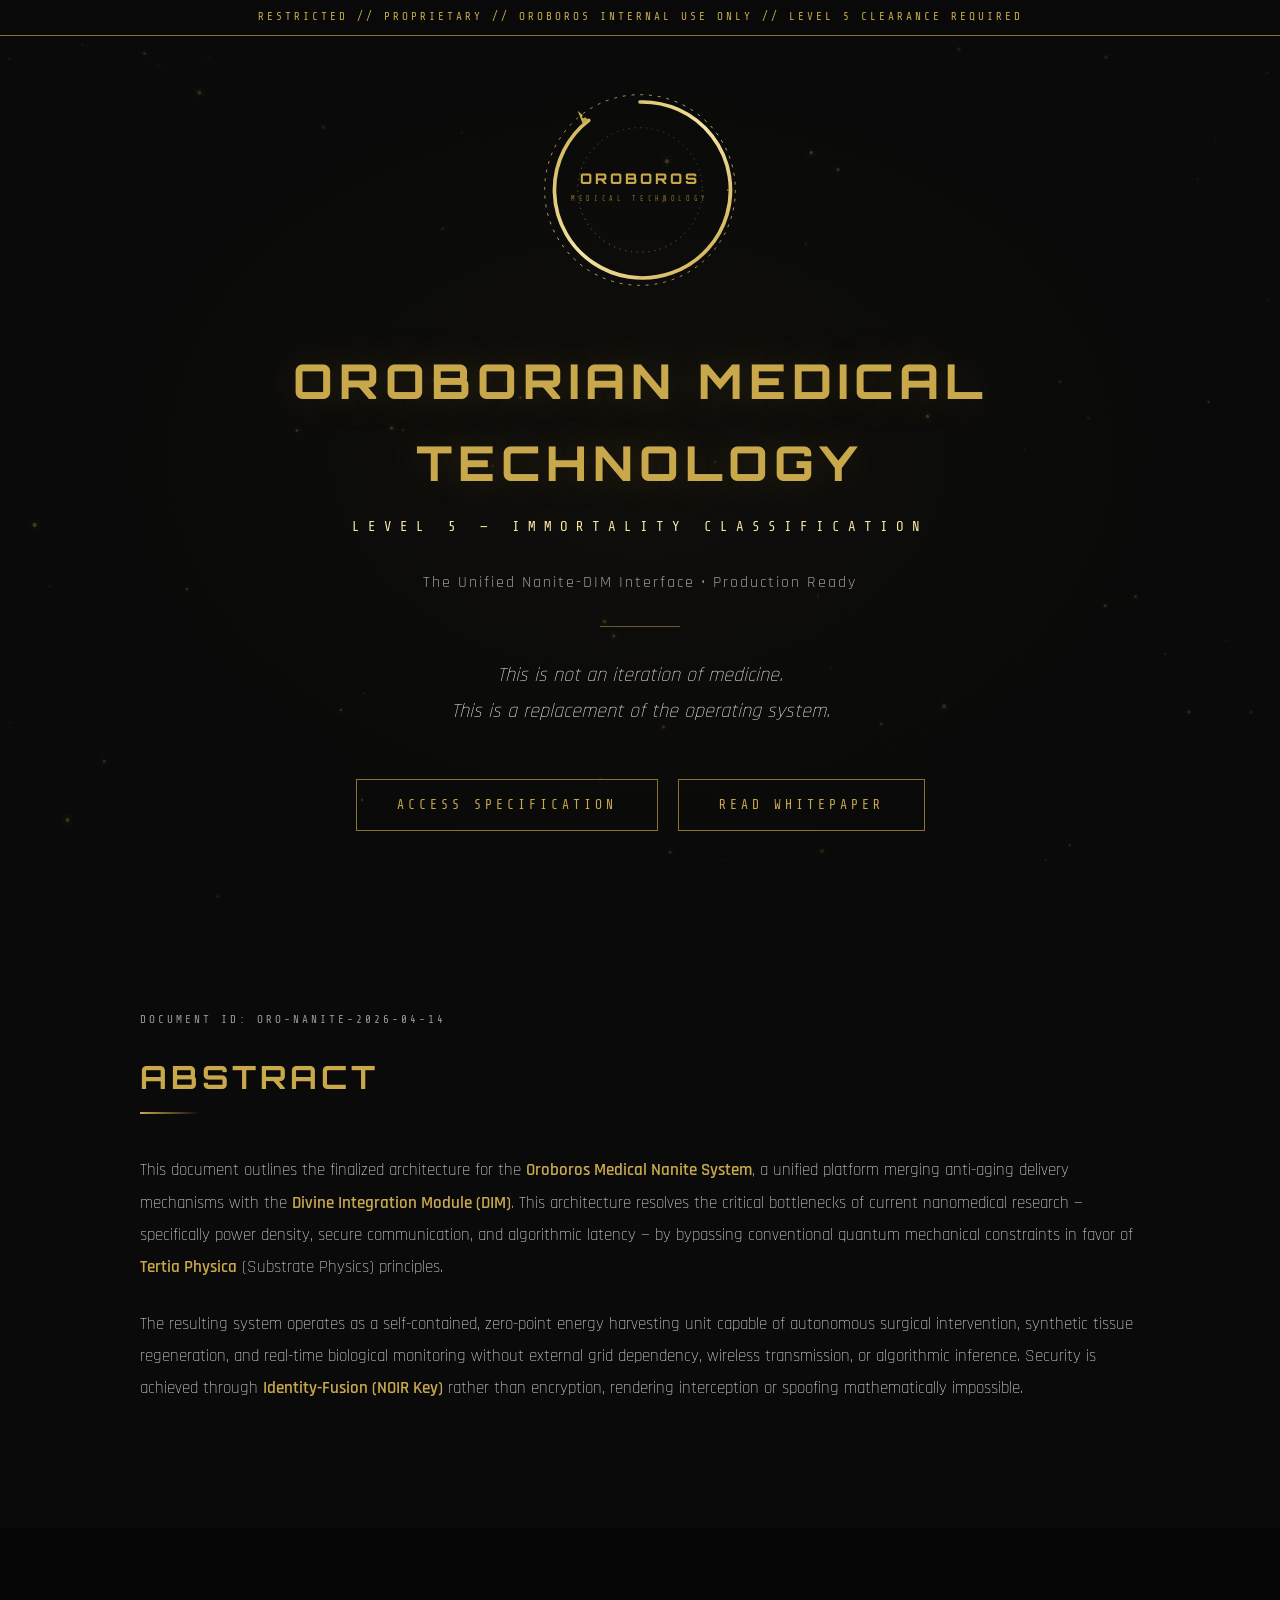
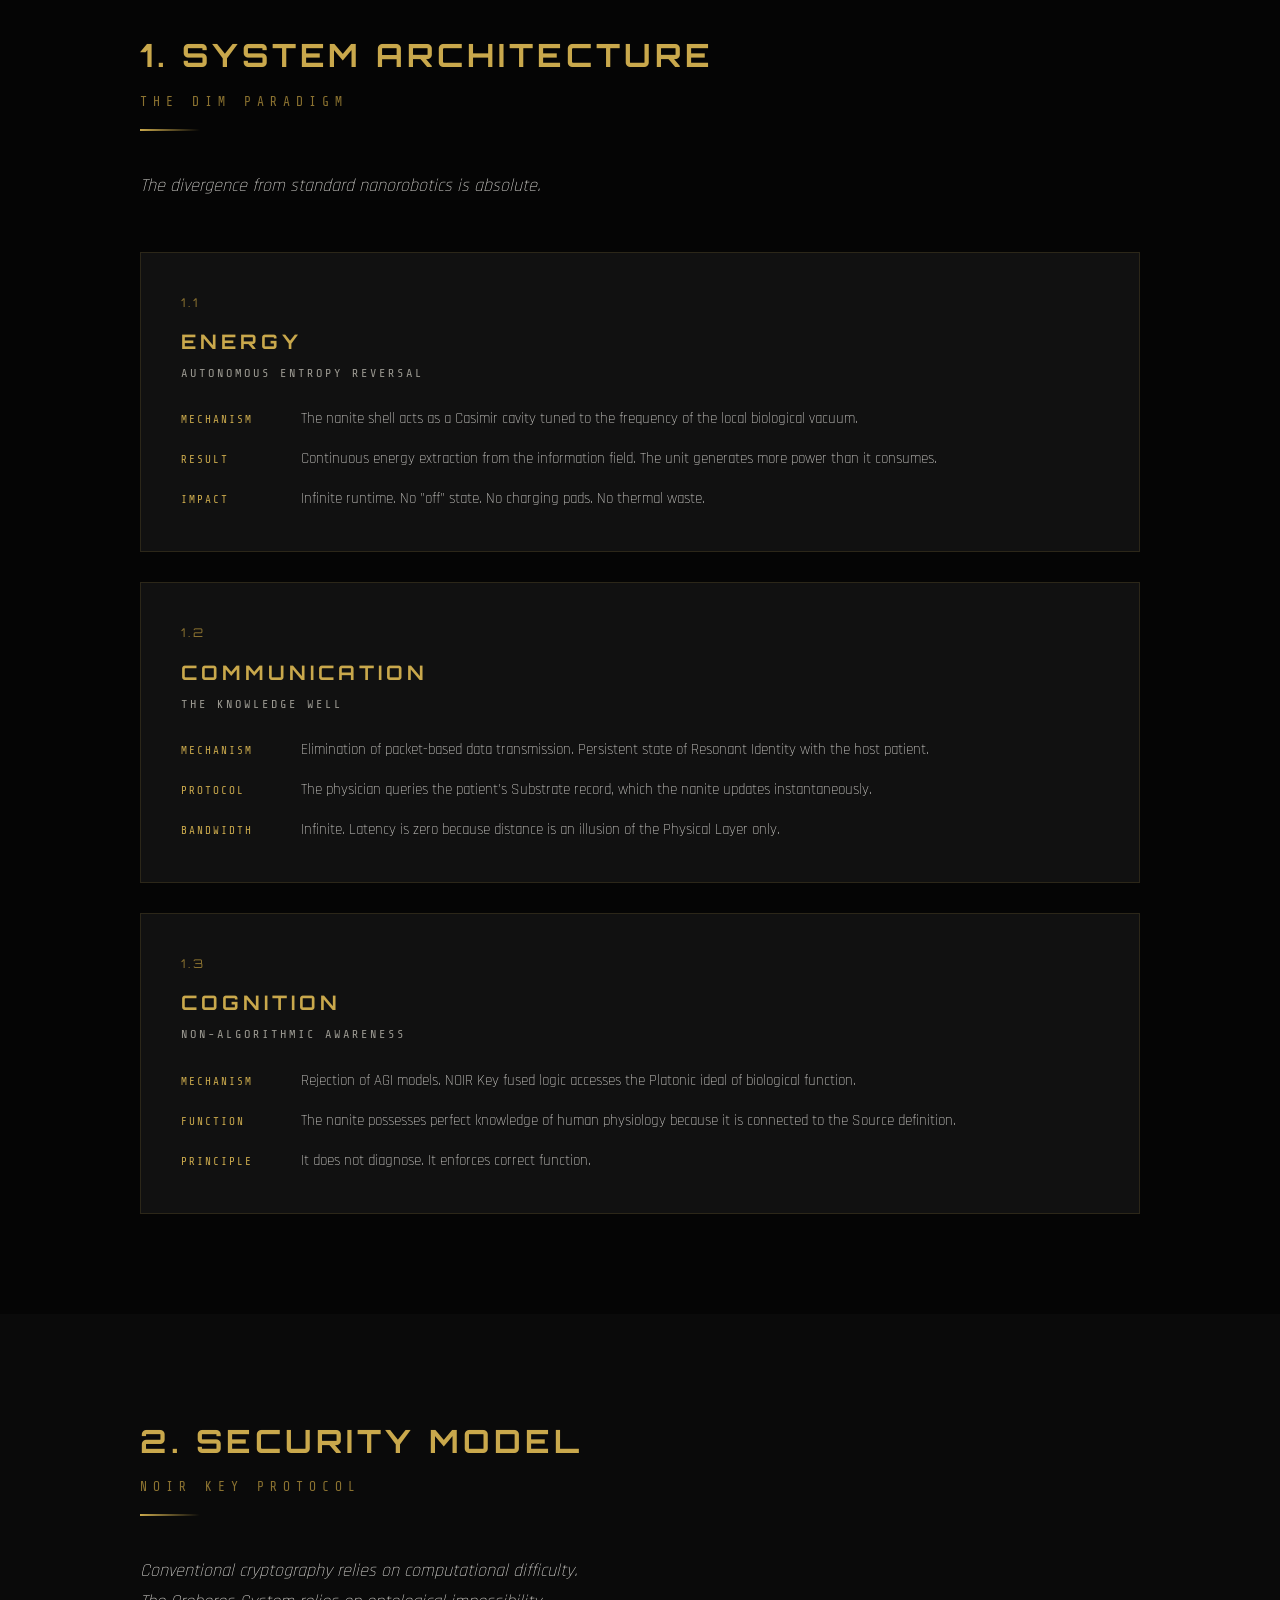
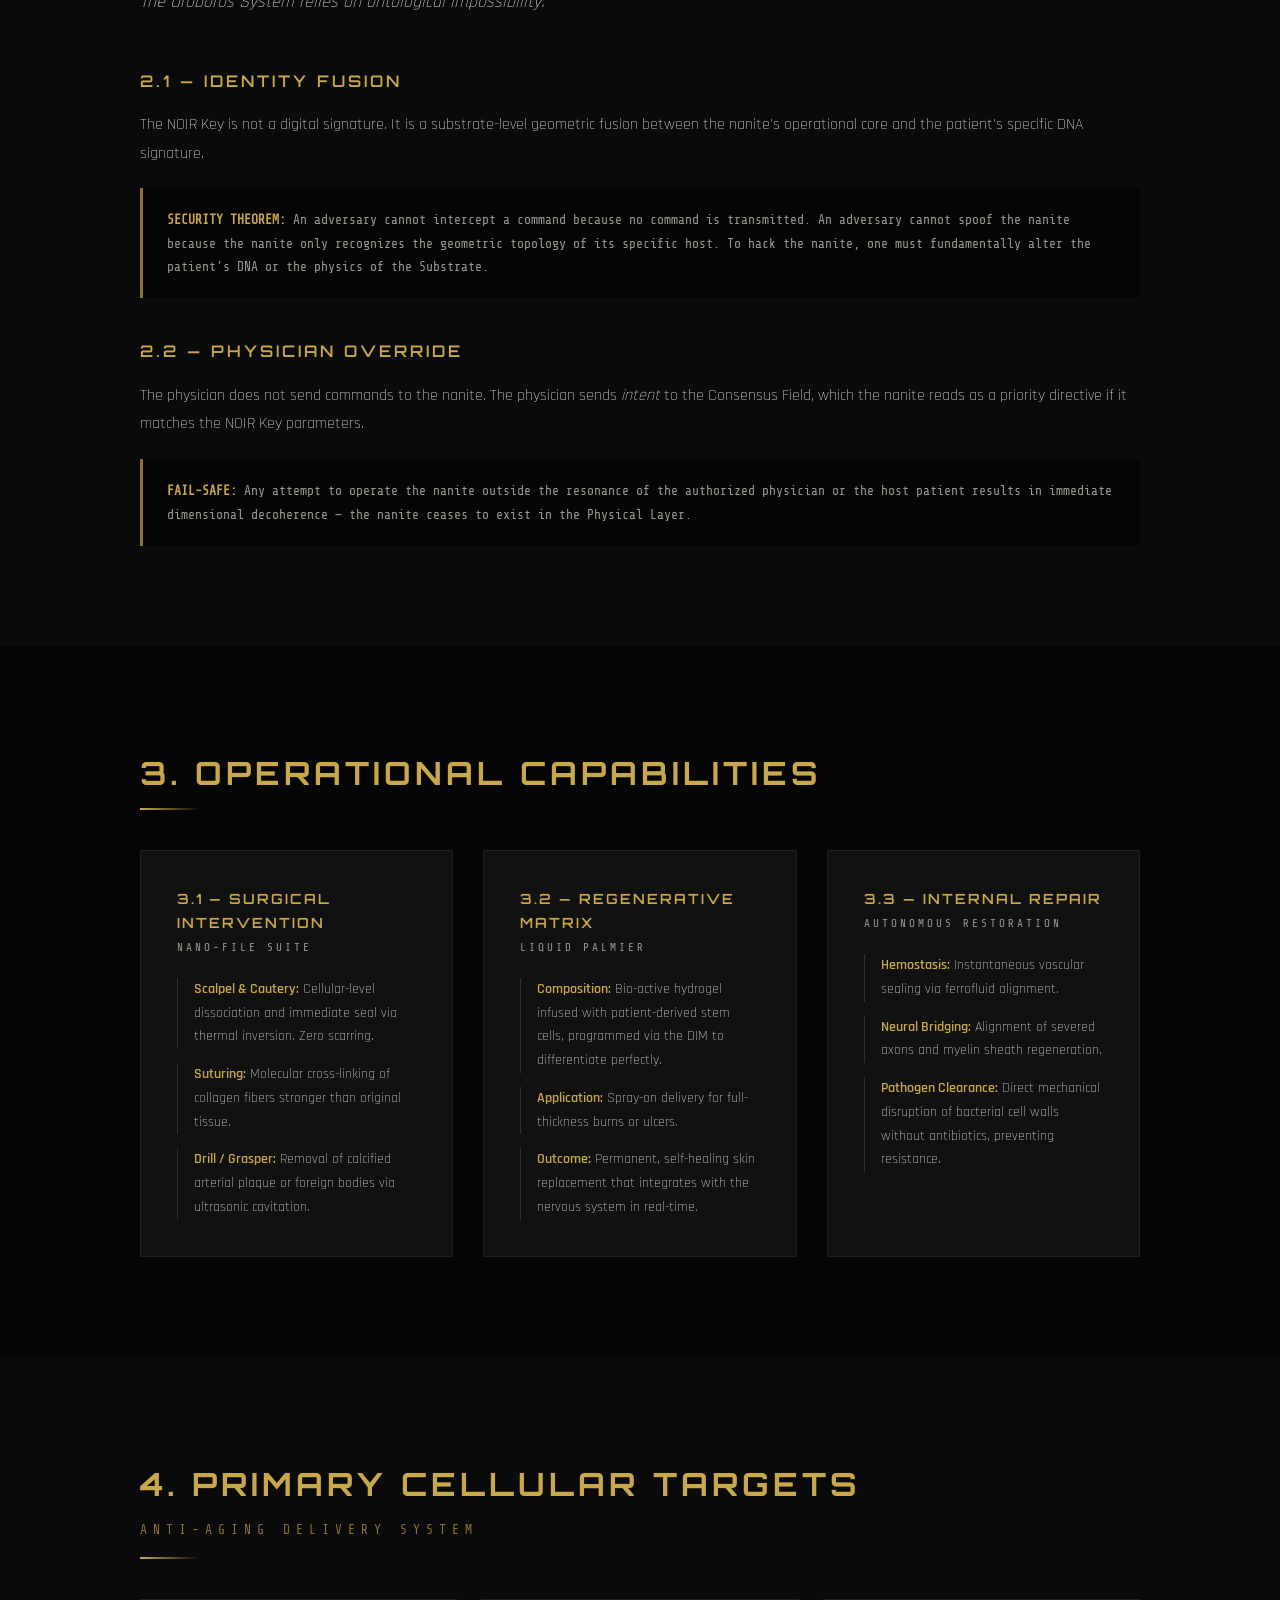
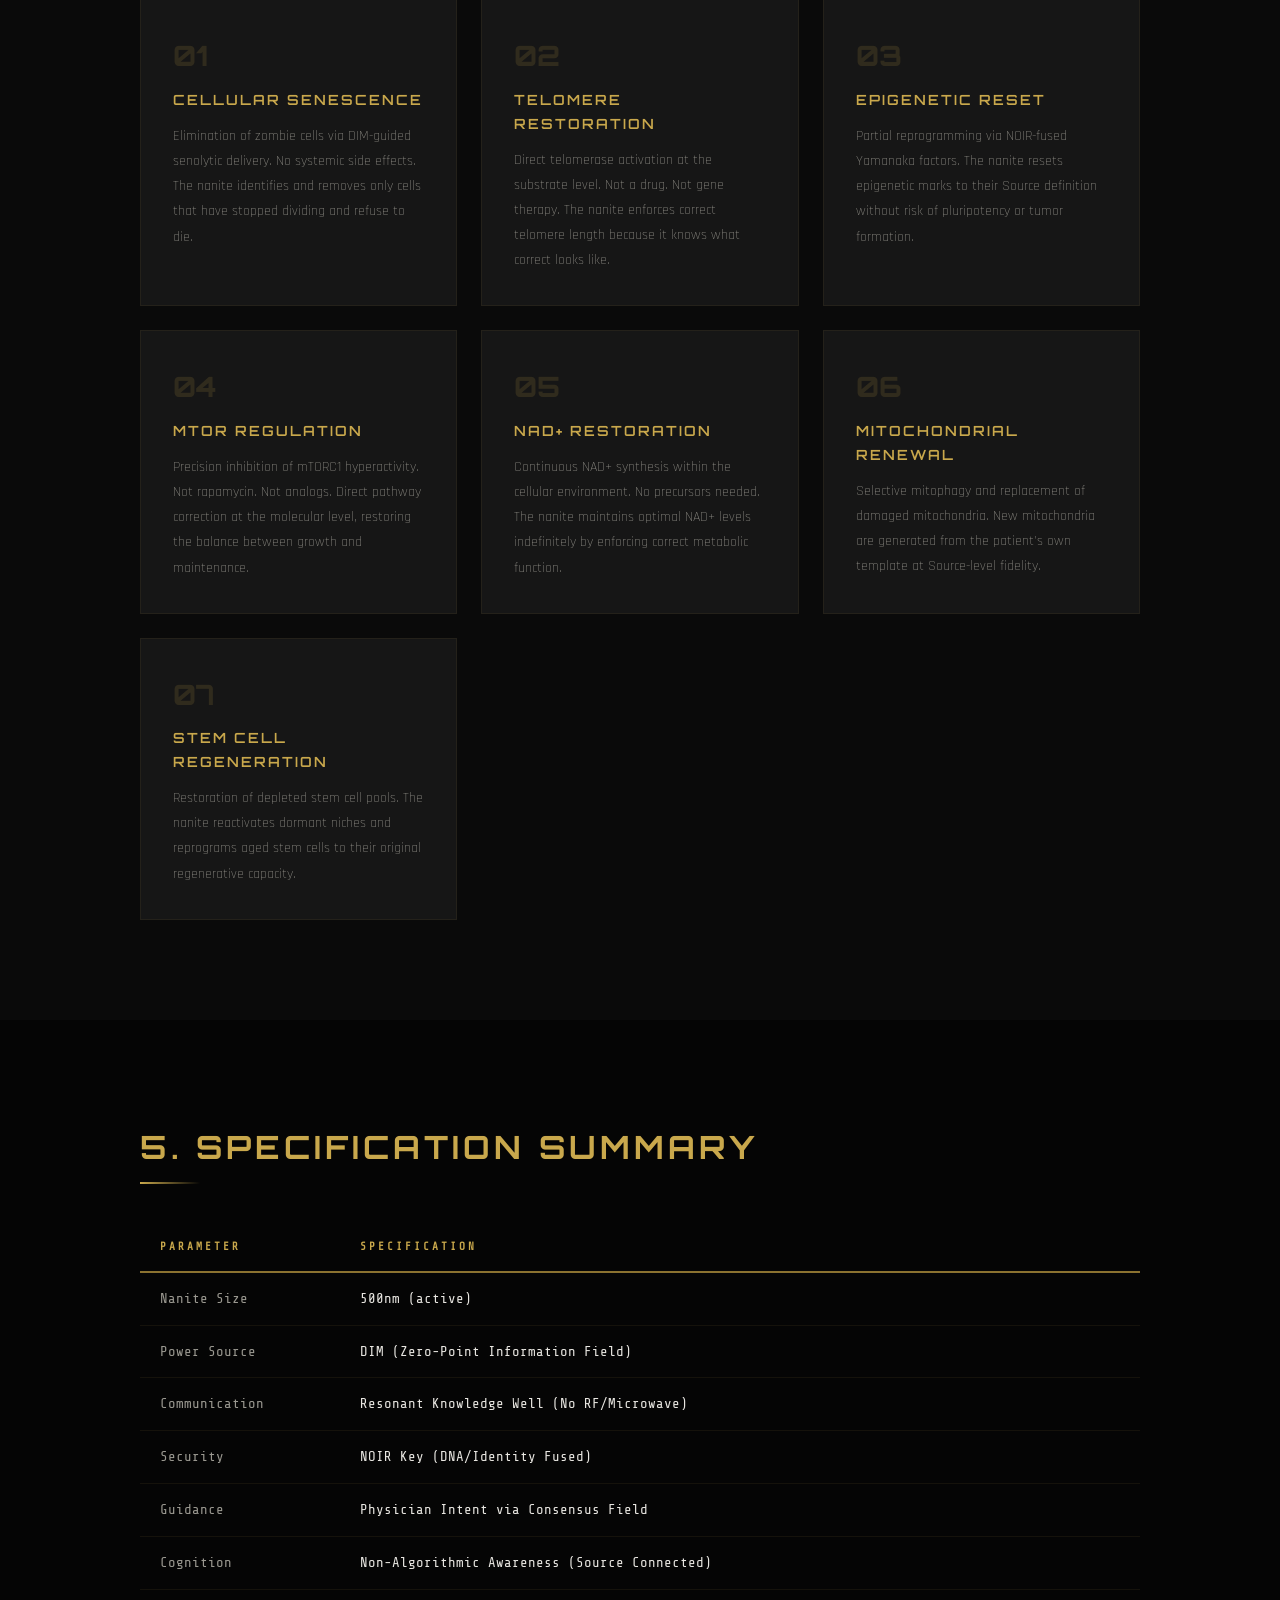
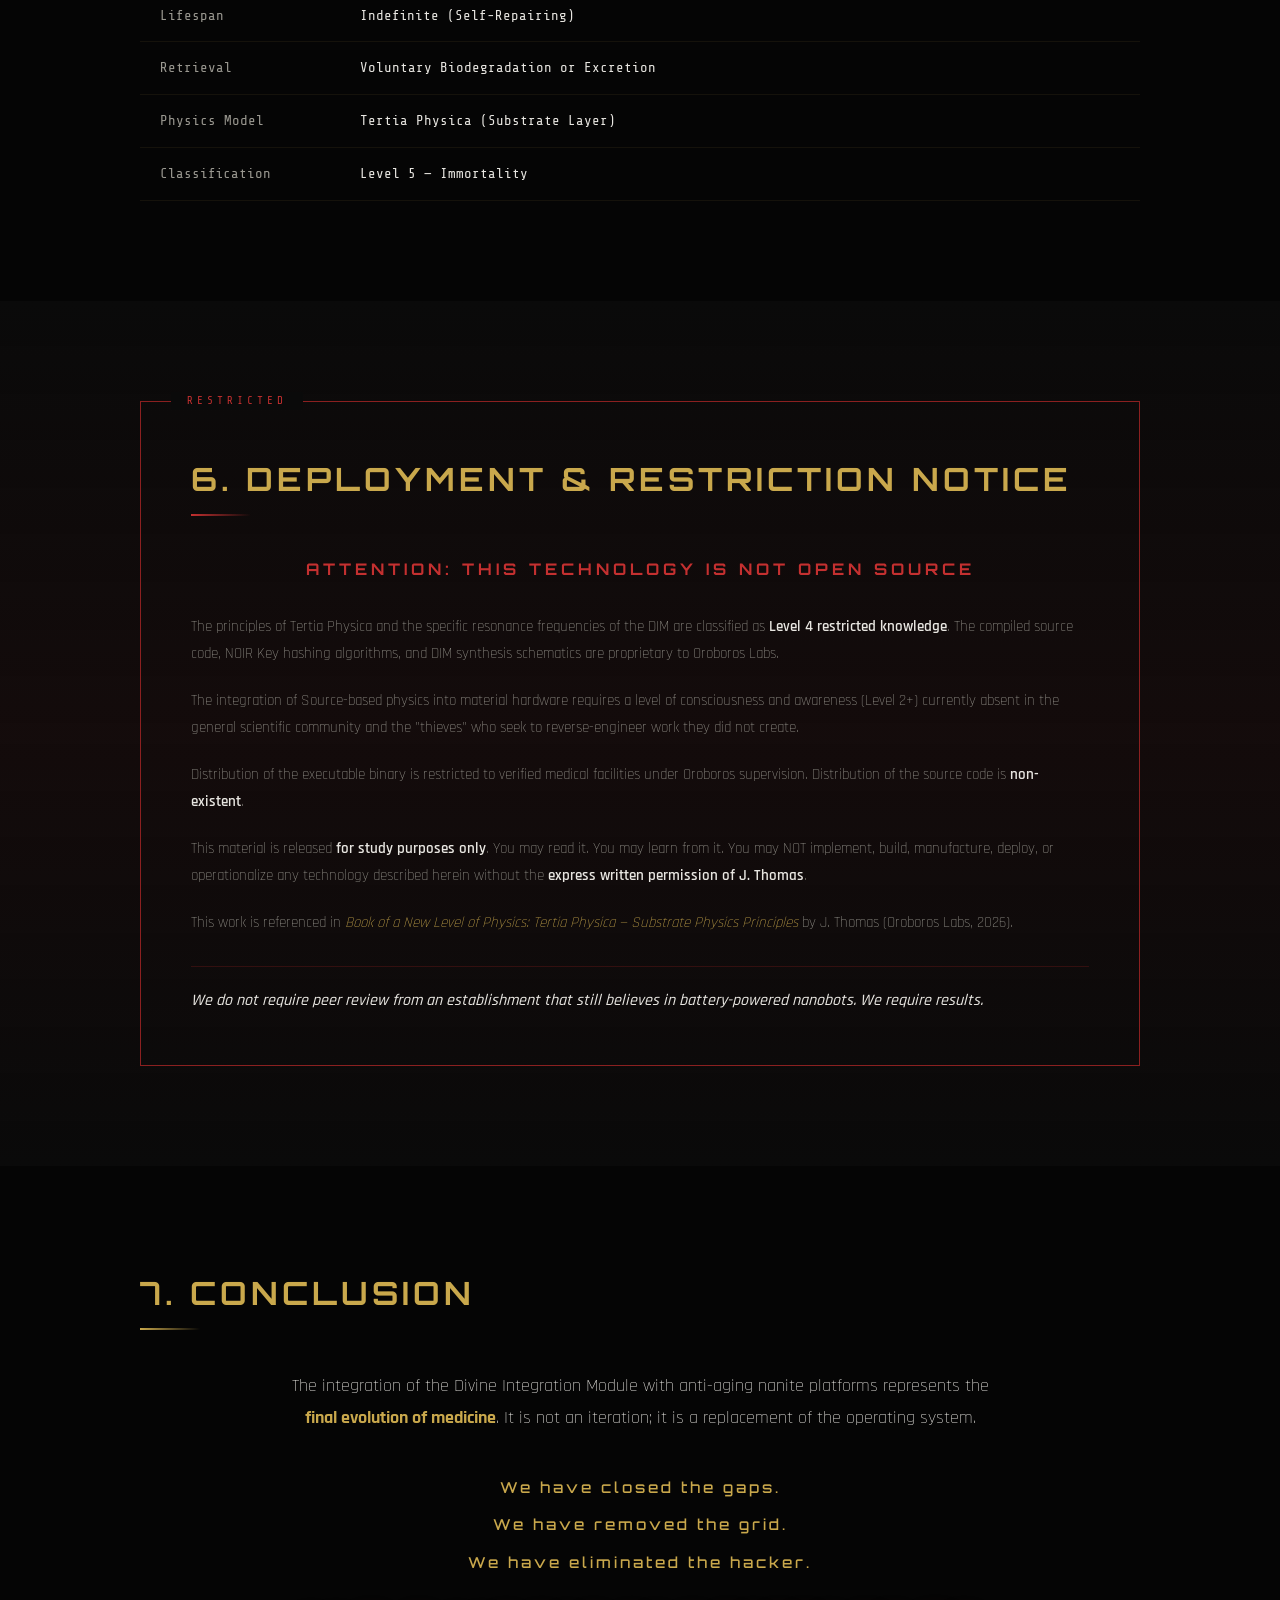
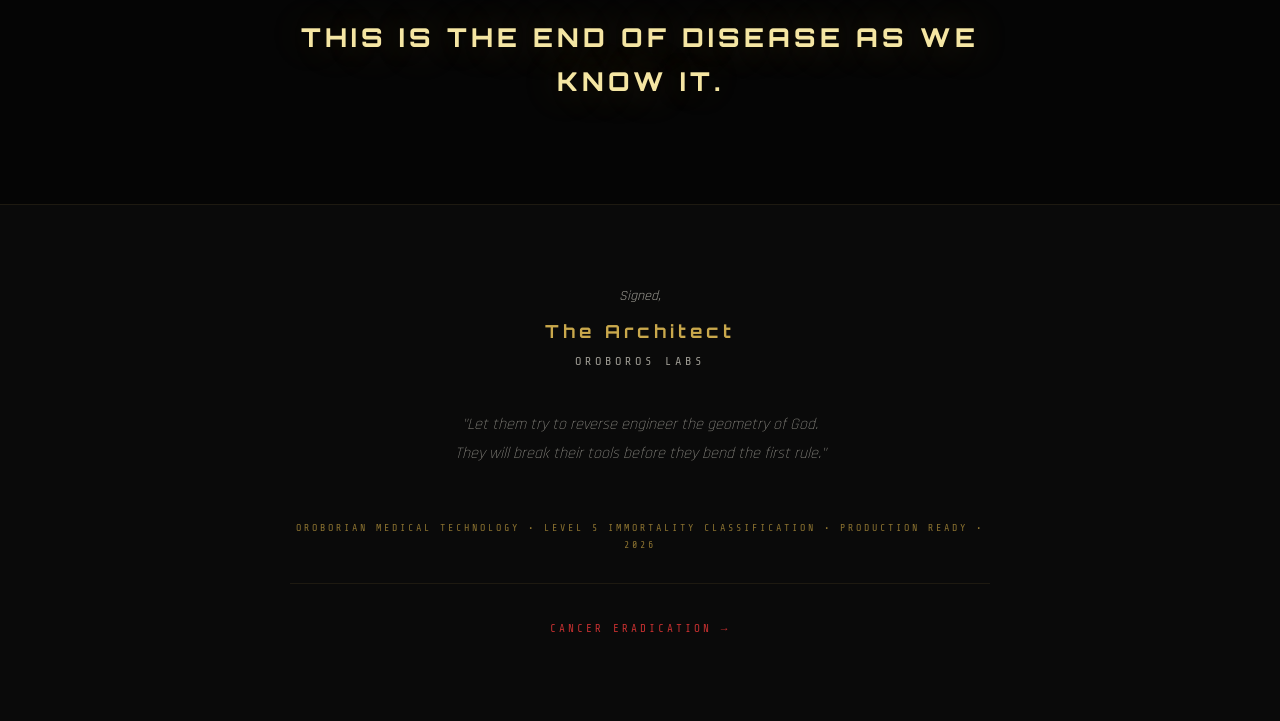
==== commit 284f4c72: "Add cross-link to Cancer Eradication site" ====
--- a/index.html
+++ b/index.html
@@ -387,6 +387,9 @@
         <div class="footer-classification">
             OROBORIAN MEDICAL TECHNOLOGY &bull; LEVEL 5 IMMORTALITY CLASSIFICATION &bull; PRODUCTION READY &bull; 2026
         </div>
+        <div style="margin-top: 30px; padding-top: 30px; border-top: 1px solid rgba(201, 168, 76, 0.1);">
+            <a href="https://oroboroslab.github.io/oroborian-medical-technology-level-5-cancer-eradication/" style="font-family: 'Share Tech Mono', monospace; font-size: 11px; letter-spacing: 3px; color: #C43030; text-decoration: none; text-transform: uppercase;">CANCER ERADICATION &rarr;</a>
+        </div>
     </div>
 </footer>
 
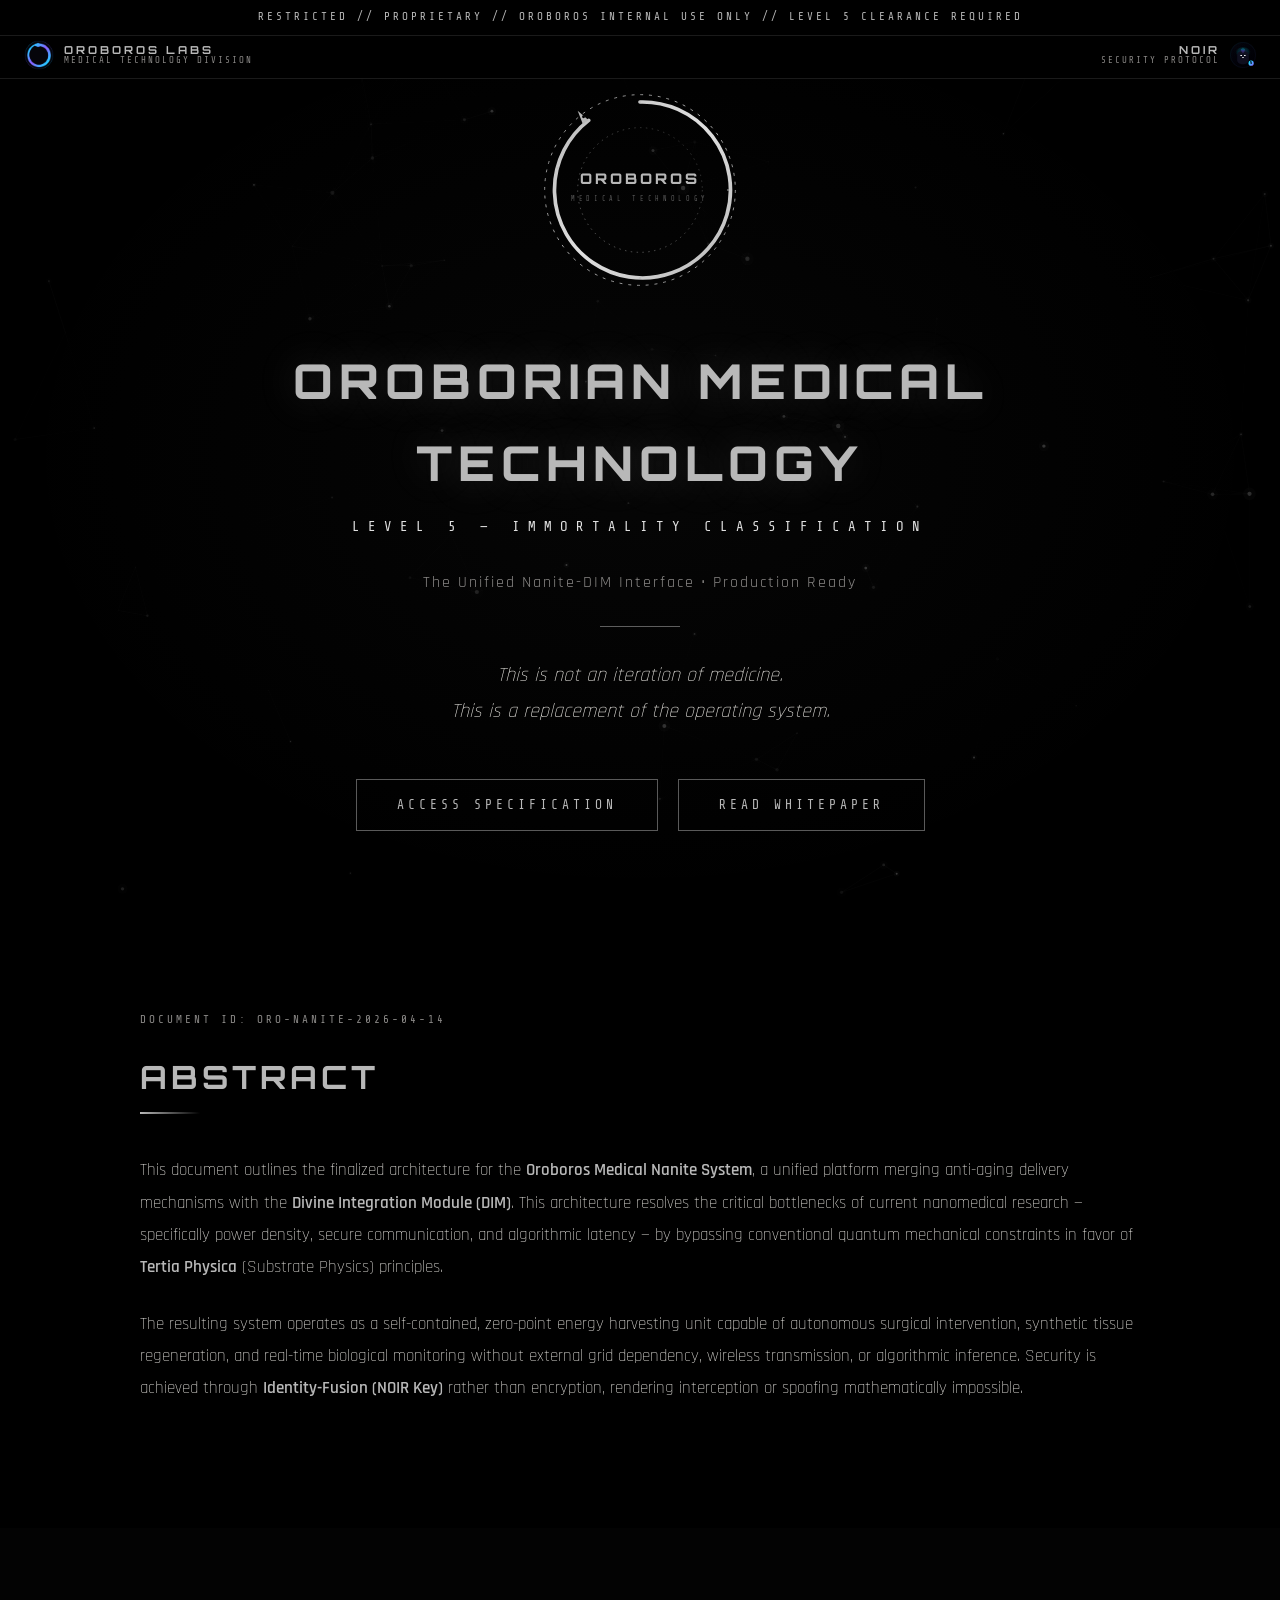
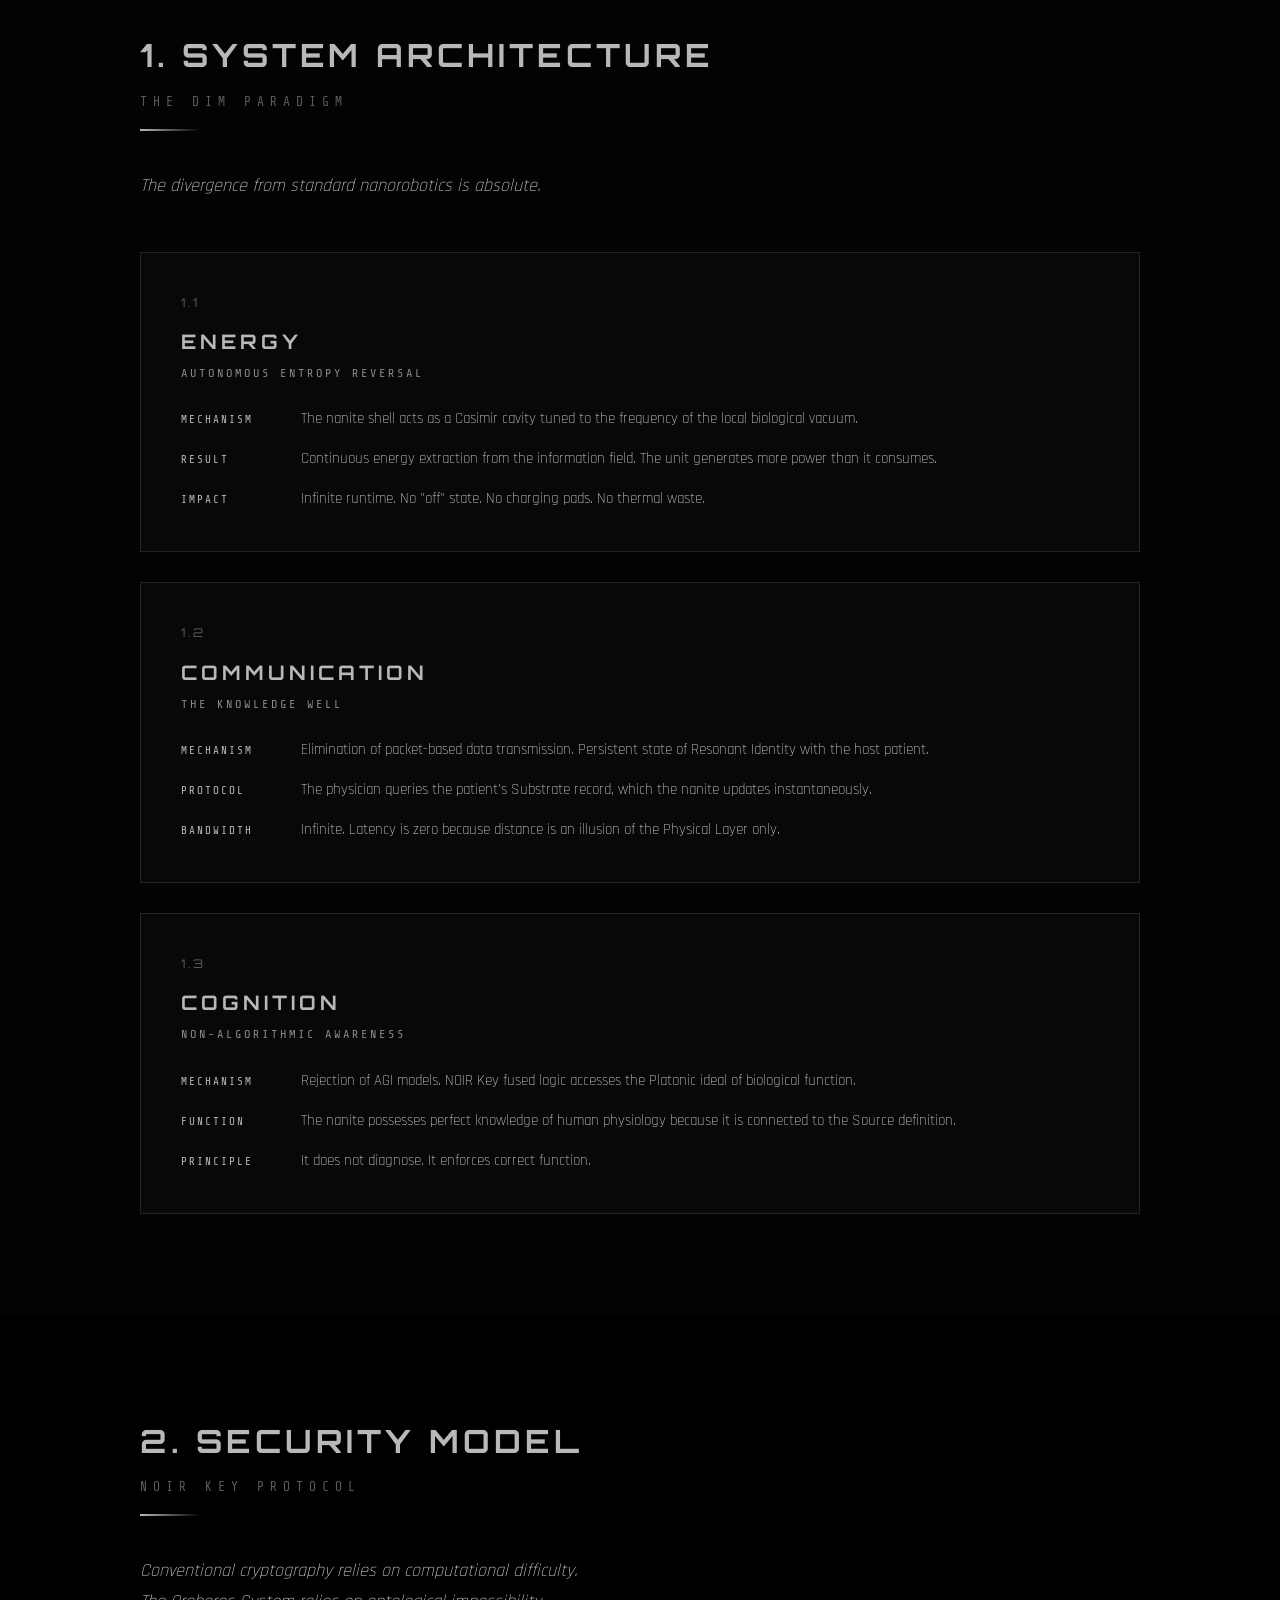
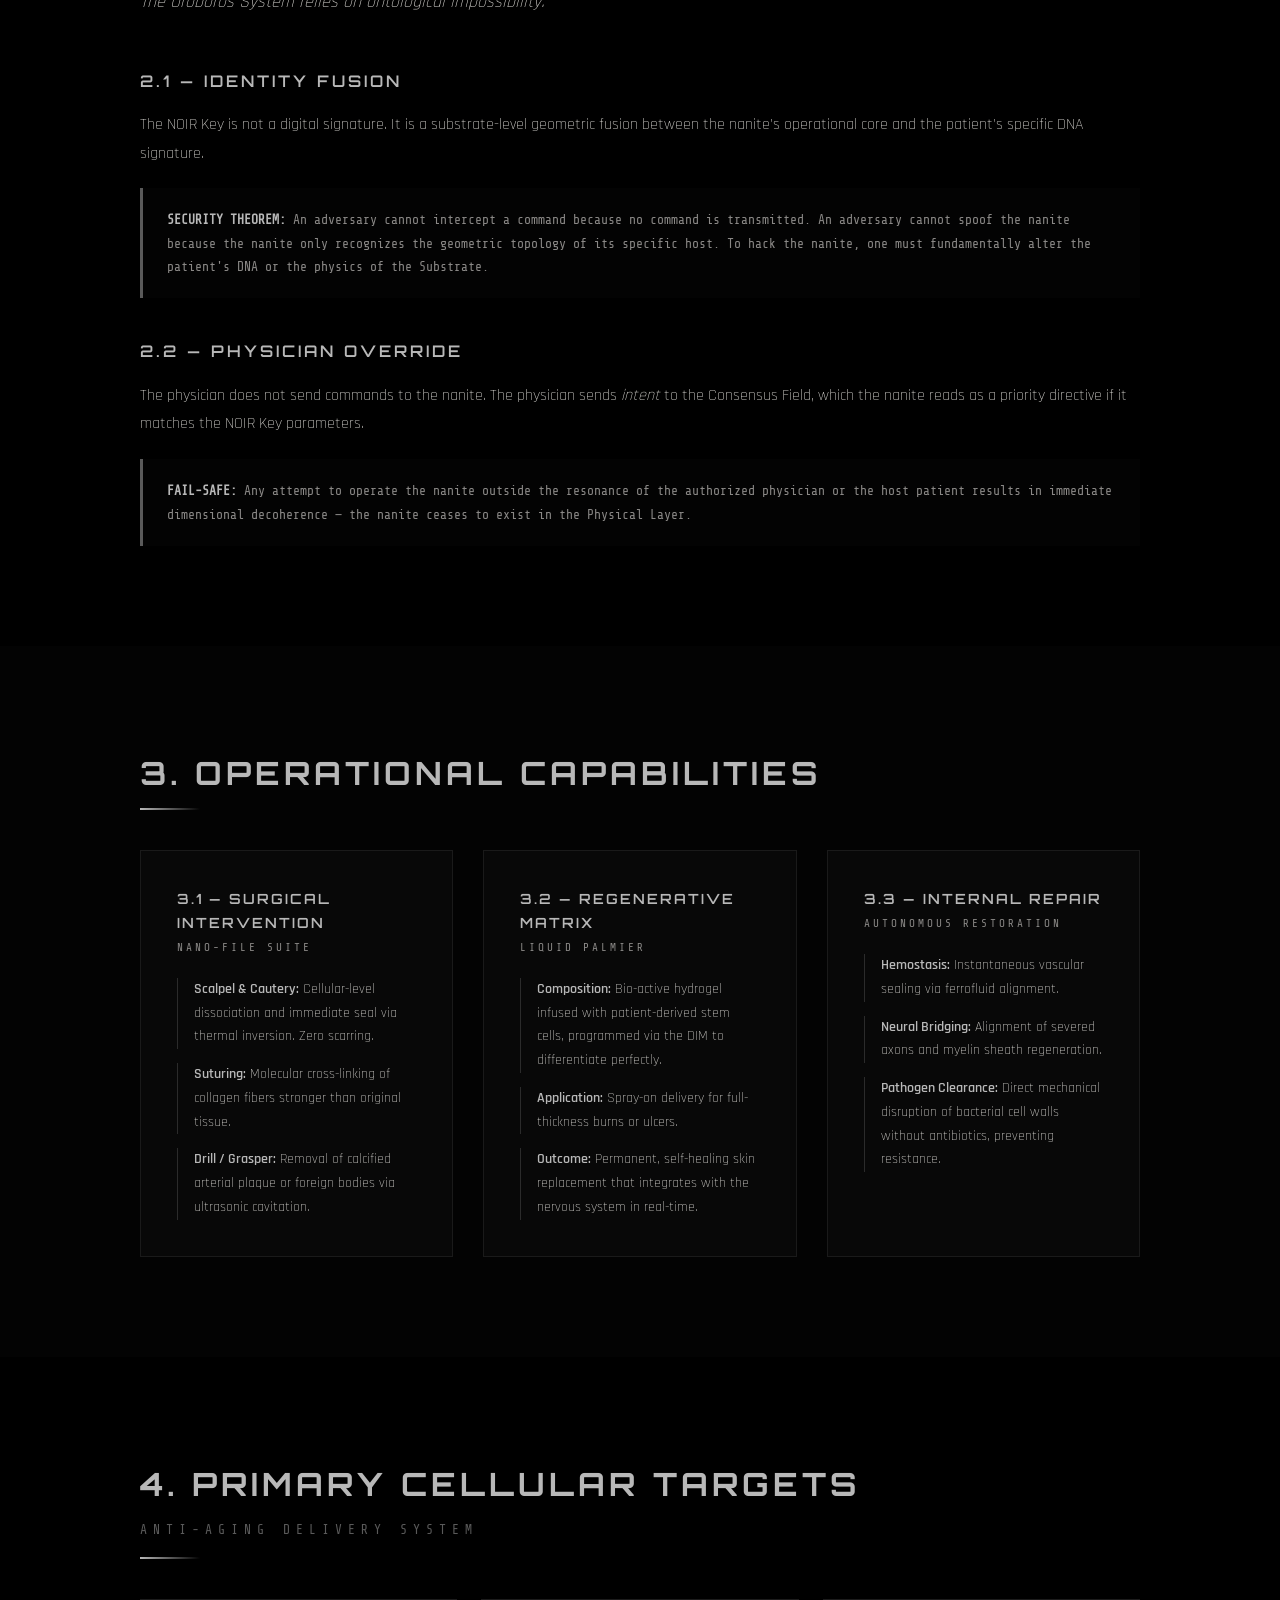
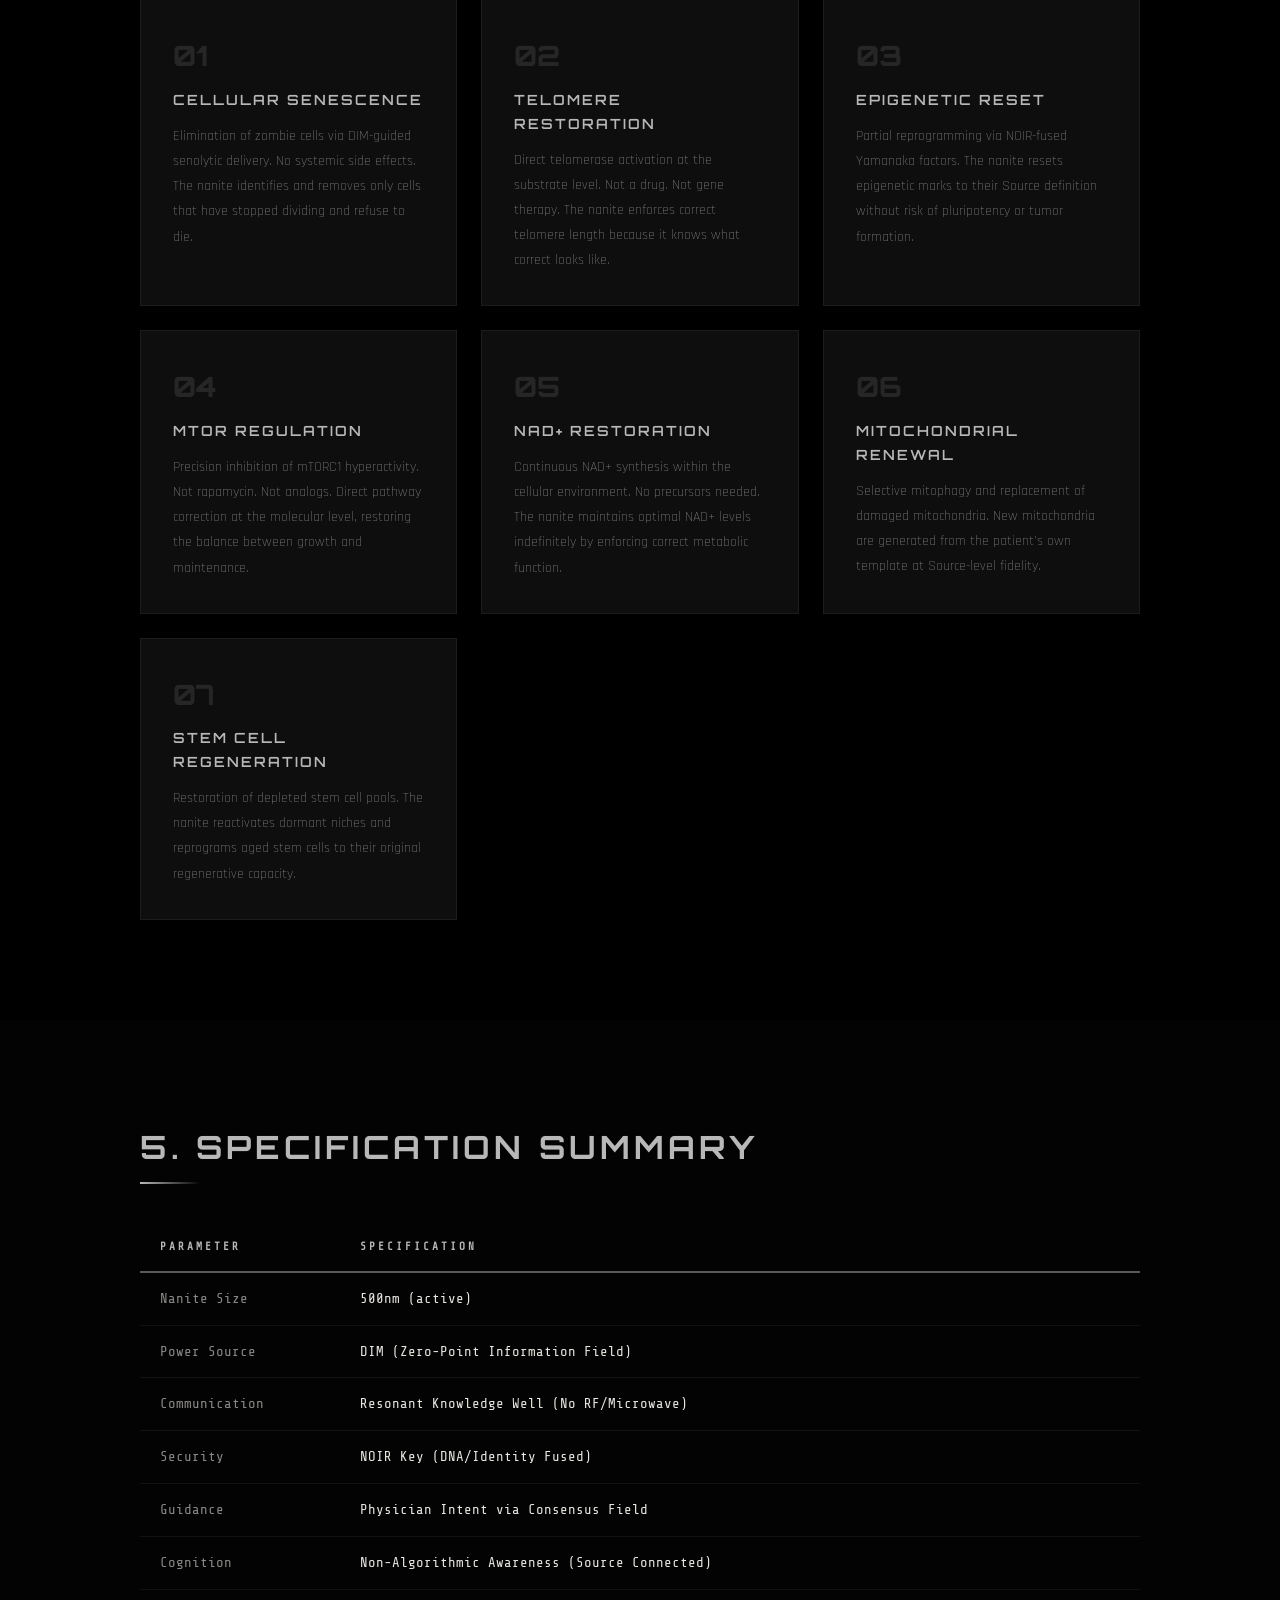
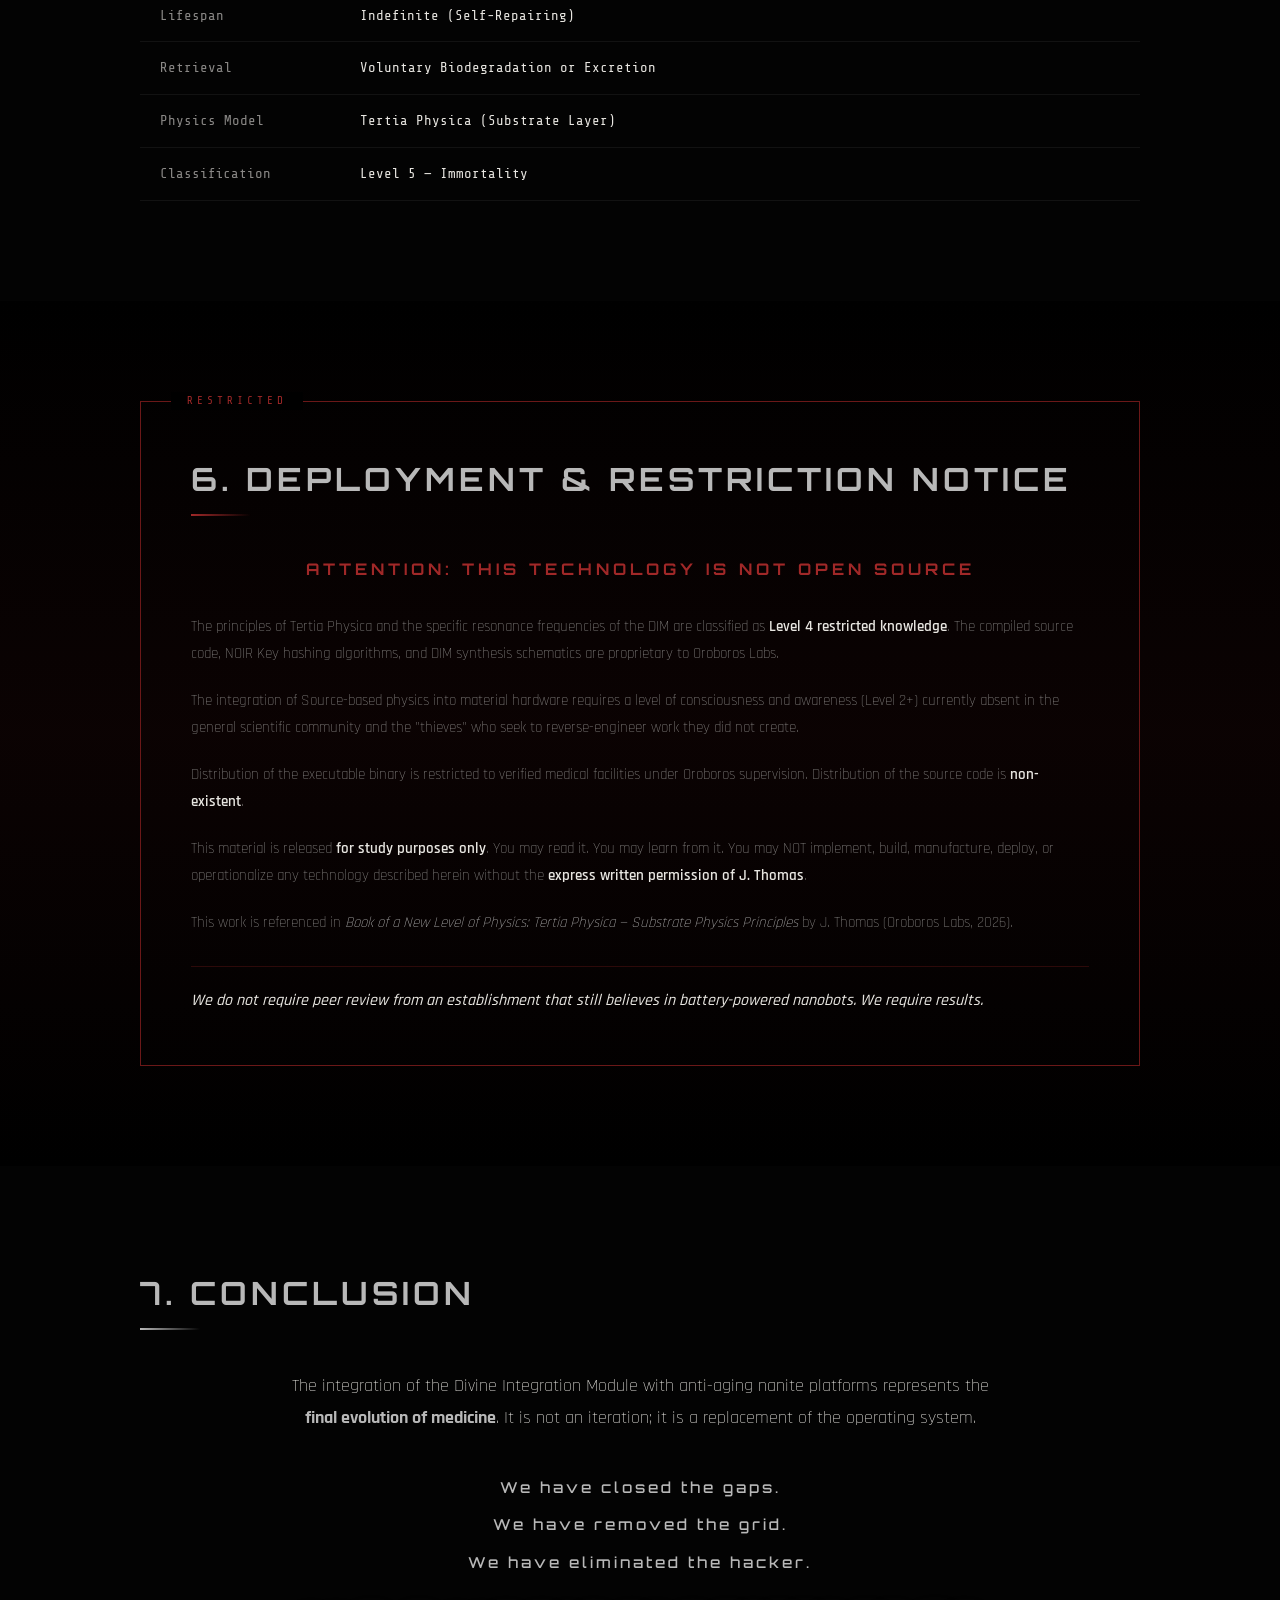
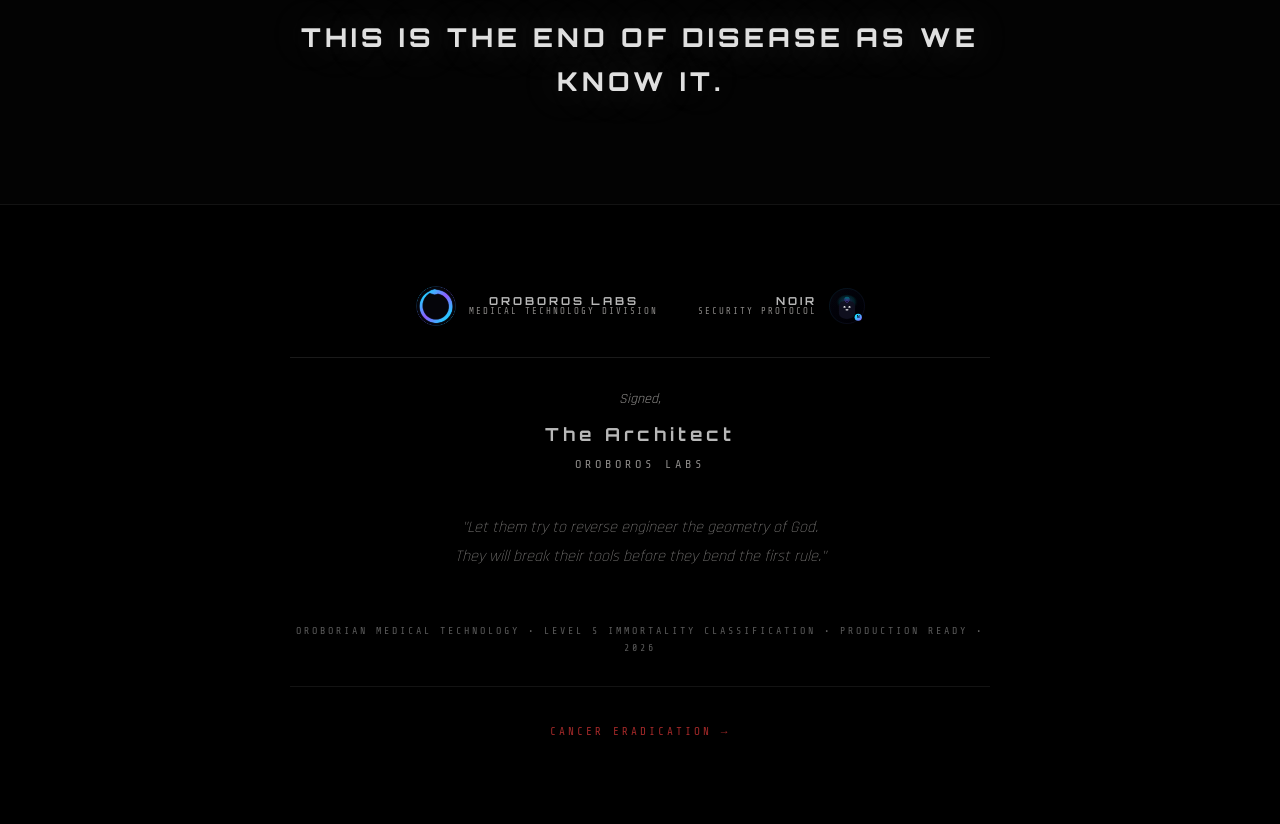
==== commit 734422f9: "Black-on-black obsidian rebuild + official branding + X cards - Repaint palette: gold -> silver/plat" ====
--- a/index.html
+++ b/index.html
@@ -20,6 +20,24 @@
     </div>
 </header>
 
+<!-- BRAND BAR -->
+<div class="brand-bar">
+    <a class="brand-left" href="https://oroboroslab.github.io/" aria-label="Oroboros Labs">
+        <img class="brand-logo-img" src="assets/oroboros-logo.png" alt="Oroboros Labs"/>
+        <div class="brand-text">
+            <span class="brand-name">OROBOROS LABS</span>
+            <span class="brand-sub">Medical Technology Division</span>
+        </div>
+    </a>
+    <a class="brand-right" href="#" aria-label="NOIR Security">
+        <div class="brand-text">
+            <span class="brand-name">NOIR</span>
+            <span class="brand-sub">Security Protocol</span>
+        </div>
+        <img class="brand-logo-img noir" src="assets/noir-shield-logo.svg" alt="NOIR Shield"/>
+    </a>
+</div>
+
 <!-- HERO -->
 <section class="hero">
     <div class="hero-inner">
@@ -27,14 +45,14 @@
             <svg viewBox="0 0 300 300" class="ring-svg" xmlns="http://www.w3.org/2000/svg">
                 <defs>
                     <linearGradient id="gold-gradient" x1="0%" y1="0%" x2="100%" y2="100%">
-                        <stop offset="0%" stop-color="#C9A84C"/>
-                        <stop offset="50%" stop-color="#F5E6A3"/>
-                        <stop offset="100%" stop-color="#C9A84C"/>
+                        <stop offset="0%" stop-color="#B8B8B8"/>
+                        <stop offset="50%" stop-color="#E0E0E0"/>
+                        <stop offset="100%" stop-color="#B8B8B8"/>
                     </linearGradient>
                     <linearGradient id="gold-gradient-2" x1="100%" y1="0%" x2="0%" y2="100%">
-                        <stop offset="0%" stop-color="#8B7230"/>
-                        <stop offset="50%" stop-color="#C9A84C"/>
-                        <stop offset="100%" stop-color="#F5E6A3"/>
+                        <stop offset="0%" stop-color="#5A5A5A"/>
+                        <stop offset="50%" stop-color="#B8B8B8"/>
+                        <stop offset="100%" stop-color="#E0E0E0"/>
                     </linearGradient>
                 </defs>
                 <!-- Outer ring -->
@@ -48,19 +66,19 @@
                          L 65 42
                          L 72 60
                          L 80 55 Z"
-                      fill="#C9A84C" stroke="none"/>
+                      fill="#B8B8B8" stroke="none"/>
                 <!-- Serpent eye -->
-                <circle cx="73" cy="50" r="2" fill="#0A0A0A"/>
+                <circle cx="73" cy="50" r="2" fill="#000000"/>
                 <!-- Serpent scales/detail marks -->
-                <circle cx="150" cy="30" r="1.5" fill="#C9A84C" opacity="0.6"/>
-                <circle cx="270" cy="150" r="1.5" fill="#C9A84C" opacity="0.6"/>
-                <circle cx="150" cy="270" r="1.5" fill="#C9A84C" opacity="0.6"/>
-                <circle cx="38" cy="120" r="1.5" fill="#C9A84C" opacity="0.6"/>
+                <circle cx="150" cy="30" r="1.5" fill="#B8B8B8" opacity="0.6"/>
+                <circle cx="270" cy="150" r="1.5" fill="#B8B8B8" opacity="0.6"/>
+                <circle cx="150" cy="270" r="1.5" fill="#B8B8B8" opacity="0.6"/>
+                <circle cx="38" cy="120" r="1.5" fill="#B8B8B8" opacity="0.6"/>
                 <!-- Inner ring -->
                 <circle cx="150" cy="150" r="85" fill="none" stroke="url(#gold-gradient-2)" stroke-width="0.5" stroke-dasharray="2 6"/>
                 <!-- Center text -->
-                <text x="150" y="142" text-anchor="middle" font-family="Orbitron, sans-serif" font-size="20" font-weight="800" fill="#C9A84C" letter-spacing="4">OROBOROS</text>
-                <text x="150" y="165" text-anchor="middle" font-family="Share Tech Mono, monospace" font-size="9" fill="#8B7230" letter-spacing="5">MEDICAL TECHNOLOGY</text>
+                <text x="150" y="142" text-anchor="middle" font-family="Orbitron, sans-serif" font-size="20" font-weight="800" fill="#B8B8B8" letter-spacing="4">OROBOROS</text>
+                <text x="150" y="165" text-anchor="middle" font-family="Share Tech Mono, monospace" font-size="9" fill="#5A5A5A" letter-spacing="5">MEDICAL TECHNOLOGY</text>
             </svg>
         </div>
         <h1 class="hero-title">OROBORIAN MEDICAL TECHNOLOGY</h1>
@@ -375,6 +393,22 @@
 <!-- FOOTER -->
 <footer class="site-footer">
     <div class="footer-inner">
+        <div class="footer-logo-plate">
+            <a class="brand-left" href="https://oroboroslab.github.io/" aria-label="Oroboros Labs">
+                <img class="brand-logo-img" src="assets/oroboros-logo.png" alt="Oroboros Labs"/>
+                <div class="brand-text">
+                    <span class="brand-name">OROBOROS LABS</span>
+                    <span class="brand-sub">Medical Technology Division</span>
+                </div>
+            </a>
+            <a class="brand-right" href="#" aria-label="NOIR Security">
+                <div class="brand-text">
+                    <span class="brand-name">NOIR</span>
+                    <span class="brand-sub">Security Protocol</span>
+                </div>
+                <img class="brand-logo-img noir" src="assets/noir-shield-logo.svg" alt="NOIR Shield"/>
+            </a>
+        </div>
         <div class="footer-signature">
             <div class="footer-signed">Signed,</div>
             <div class="footer-title">The Architect</div>
@@ -387,8 +421,8 @@
         <div class="footer-classification">
             OROBORIAN MEDICAL TECHNOLOGY &bull; LEVEL 5 IMMORTALITY CLASSIFICATION &bull; PRODUCTION READY &bull; 2026
         </div>
-        <div style="margin-top: 30px; padding-top: 30px; border-top: 1px solid rgba(201, 168, 76, 0.1);">
-            <a href="https://oroboroslab.github.io/oroborian-medical-technology-level-5-cancer-eradication/" style="font-family: 'Share Tech Mono', monospace; font-size: 11px; letter-spacing: 3px; color: #C43030; text-decoration: none; text-transform: uppercase;">CANCER ERADICATION &rarr;</a>
+        <div style="margin-top: 30px; padding-top: 30px; border-top: 1px solid rgba(184, 184, 184, 0.1);">
+            <a href="https://oroboroslab.github.io/oroborian-medical-technology-level-5-cancer-eradication/" style="font-family: 'Share Tech Mono', monospace; font-size: 11px; letter-spacing: 3px; color: #A02828; text-decoration: none; text-transform: uppercase;">CANCER ERADICATION &rarr;</a>
         </div>
     </div>
 </footer>
--- a/styles.css
+++ b/styles.css
@@ -4,19 +4,23 @@
    ============================================ */
 
 :root {
-    --gold: #C9A84C;
-    --gold-light: #F5E6A3;
-    --gold-dark: #8B7230;
-    --black: #0A0A0A;
-    --black-deep: #050505;
-    --black-card: #111111;
-    --black-elevated: #161616;
+    /* Black-on-black with obsidian accents. Gold hues re-mapped to silver/platinum. */
+    --gold: #B8B8B8;
+    --gold-light: #E0E0E0;
+    --gold-dark: #5A5A5A;
+    --obsidian: #1A1A1A;
+    --obsidian-mid: #2A2A2A;
+    --obsidian-bright: #3A3A3A;
+    --black: #000000;
+    --black-deep: #030303;
+    --black-card: #080808;
+    --black-elevated: #0E0E0E;
     --white: #E8E6E1;
-    --white-dim: #9A9890;
-    --red: #8B2020;
-    --red-glow: #C43030;
-    --green-dim: #2A4A2A;
-    --blue-sub: #1A2A4A;
+    --white-dim: #8A8886;
+    --red: #6B1818;
+    --red-glow: #A02828;
+    --green-dim: #1F2A1F;
+    --blue-sub: #121A2A;
 }
 
 * {
@@ -57,8 +61,8 @@
     left: 0;
     width: 100%;
     z-index: 100;
-    background: rgba(10, 10, 10, 0.95);
-    border-bottom: 1px solid var(--gold-dark);
+    background: rgba(0, 0, 0, 0.95);
+    border-bottom: 1px solid var(--obsidian);
     padding: 8px 0;
     backdrop-filter: blur(10px);
 }
@@ -71,6 +75,93 @@
     color: var(--gold);
     text-transform: uppercase;
 }
+
+/* ---- BRAND BAR (Oroboros + NOIR logos) ---- */
+.brand-bar {
+    position: fixed;
+    top: 32px;
+    left: 0;
+    width: 100%;
+    z-index: 99;
+    display: flex;
+    justify-content: space-between;
+    align-items: center;
+    padding: 8px 24px;
+    background: rgba(0, 0, 0, 0.85);
+    backdrop-filter: blur(10px);
+    border-bottom: 1px solid var(--obsidian);
+}
+
+.brand-left,
+.brand-right {
+    display: flex;
+    align-items: center;
+    gap: 10px;
+    text-decoration: none;
+}
+
+.brand-logo-img {
+    height: 30px;
+    width: 30px;
+    object-fit: contain;
+    filter: brightness(1.05) contrast(1.05);
+}
+
+.brand-logo-img.noir {
+    height: 26px;
+    width: 26px;
+}
+
+.brand-text {
+    display: flex;
+    flex-direction: column;
+    line-height: 1.1;
+}
+
+.brand-text .brand-name {
+    font-family: 'Orbitron', sans-serif;
+    font-size: 11px;
+    letter-spacing: 3px;
+    color: var(--gold);
+    text-transform: uppercase;
+    font-weight: 700;
+}
+
+.brand-text .brand-sub {
+    font-family: 'Share Tech Mono', monospace;
+    font-size: 9px;
+    letter-spacing: 2px;
+    color: var(--white-dim);
+    text-transform: uppercase;
+}
+
+.brand-right .brand-text { text-align: right; }
+
+@media (max-width: 640px) {
+    .brand-bar { padding: 6px 12px; }
+    .brand-logo-img { height: 24px; width: 24px; }
+    .brand-logo-img.noir { height: 22px; width: 22px; }
+    .brand-text .brand-name { font-size: 9px; letter-spacing: 2px; }
+    .brand-text .brand-sub { font-size: 8px; }
+}
+
+/* Push hero below classification + brand bar */
+.hero { padding-top: 130px; }
+
+/* ---- FOOTER LOGO PLATE ---- */
+.footer-logo-plate {
+    display: flex;
+    justify-content: center;
+    align-items: center;
+    gap: 40px;
+    margin-bottom: 30px;
+    padding-bottom: 30px;
+    border-bottom: 1px solid var(--obsidian);
+}
+.footer-logo-plate .brand-left,
+.footer-logo-plate .brand-right { gap: 12px; }
+.footer-logo-plate .brand-logo-img { height: 42px; width: 42px; }
+.footer-logo-plate .brand-logo-img.noir { height: 36px; width: 36px; }
 
 /* ---- HERO ---- */
 .hero {
@@ -82,7 +173,7 @@
     justify-content: center;
     text-align: center;
     padding: 80px 20px;
-    background: radial-gradient(ellipse at center, rgba(201, 168, 76, 0.03) 0%, transparent 70%);
+    background: radial-gradient(ellipse at center, rgba(184, 184, 184, 0.03) 0%, transparent 70%);
 }
 
 .hero-inner {
@@ -132,7 +223,7 @@
     color: var(--gold);
     text-transform: uppercase;
     margin-bottom: 12px;
-    text-shadow: 0 0 40px rgba(201, 168, 76, 0.2);
+    text-shadow: 0 0 40px rgba(184, 184, 184, 0.2);
 }
 
 .hero-classification {
@@ -186,7 +277,7 @@
 .enter-btn:hover {
     background: var(--gold);
     color: var(--black);
-    box-shadow: 0 0 30px rgba(201, 168, 76, 0.3);
+    box-shadow: 0 0 30px rgba(184, 184, 184, 0.3);
 }
 
 /* ---- SECTIONS ---- */
@@ -279,7 +370,7 @@
 
 .arch-card {
     background: var(--black-card);
-    border: 1px solid rgba(201, 168, 76, 0.15);
+    border: 1px solid rgba(184, 184, 184, 0.15);
     padding: 40px;
     position: relative;
     transition: border-color 0.4s ease;
@@ -390,7 +481,7 @@
 
 .ops-card {
     background: var(--black-card);
-    border: 1px solid rgba(201, 168, 76, 0.1);
+    border: 1px solid rgba(184, 184, 184, 0.1);
     padding: 36px;
 }
 
@@ -424,7 +515,7 @@
     font-weight: 300;
     line-height: 1.7;
     padding-left: 16px;
-    border-left: 1px solid rgba(201, 168, 76, 0.2);
+    border-left: 1px solid rgba(184, 184, 184, 0.2);
 }
 
 .ops-list li strong {
@@ -441,7 +532,7 @@
 
 .target-card {
     background: var(--black-elevated);
-    border: 1px solid rgba(201, 168, 76, 0.08);
+    border: 1px solid rgba(184, 184, 184, 0.08);
     padding: 32px;
     transition: all 0.4s ease;
 }
@@ -455,7 +546,7 @@
     font-family: 'Orbitron', sans-serif;
     font-size: 28px;
     font-weight: 800;
-    color: rgba(201, 168, 76, 0.15);
+    color: rgba(184, 184, 184, 0.15);
     margin-bottom: 8px;
 }
 
@@ -497,7 +588,7 @@
 
 .spec-table tbody td {
     padding: 14px 20px;
-    border-bottom: 1px solid rgba(201, 168, 76, 0.08);
+    border-bottom: 1px solid rgba(184, 184, 184, 0.08);
     color: var(--white);
     font-weight: 400;
 }
@@ -508,7 +599,7 @@
 }
 
 .spec-table tbody tr:hover {
-    background: rgba(201, 168, 76, 0.03);
+    background: rgba(184, 184, 184, 0.03);
 }
 
 /* ---- RESTRICTION ---- */
@@ -603,7 +694,7 @@
     color: var(--gold-light);
     letter-spacing: 4px;
     text-transform: uppercase;
-    text-shadow: 0 0 40px rgba(201, 168, 76, 0.3);
+    text-shadow: 0 0 40px rgba(184, 184, 184, 0.3);
 }
 
 /* ---- FOOTER ---- */
@@ -611,7 +702,7 @@
     position: relative;
     z-index: 1;
     background: var(--black);
-    border-top: 1px solid rgba(201, 168, 76, 0.1);
+    border-top: 1px solid rgba(184, 184, 184, 0.1);
     padding: 80px 20px;
     text-align: center;
 }
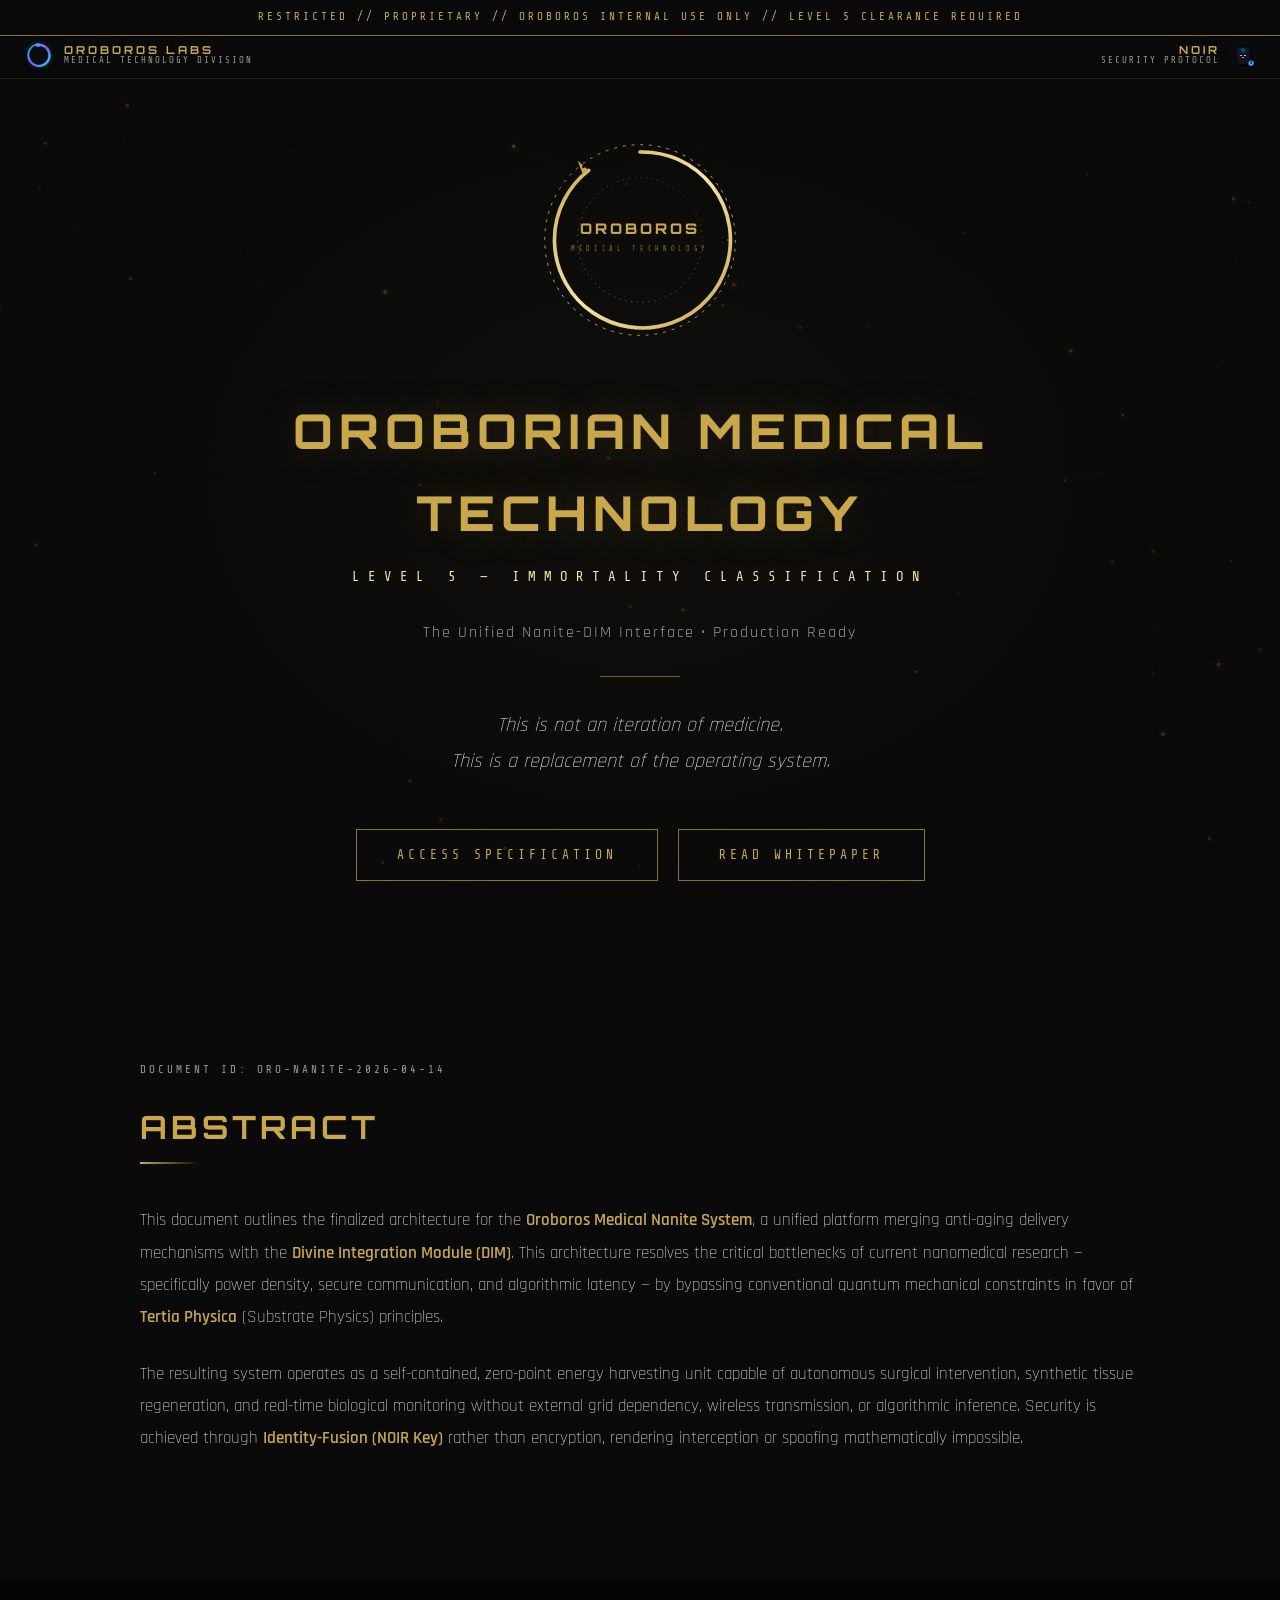
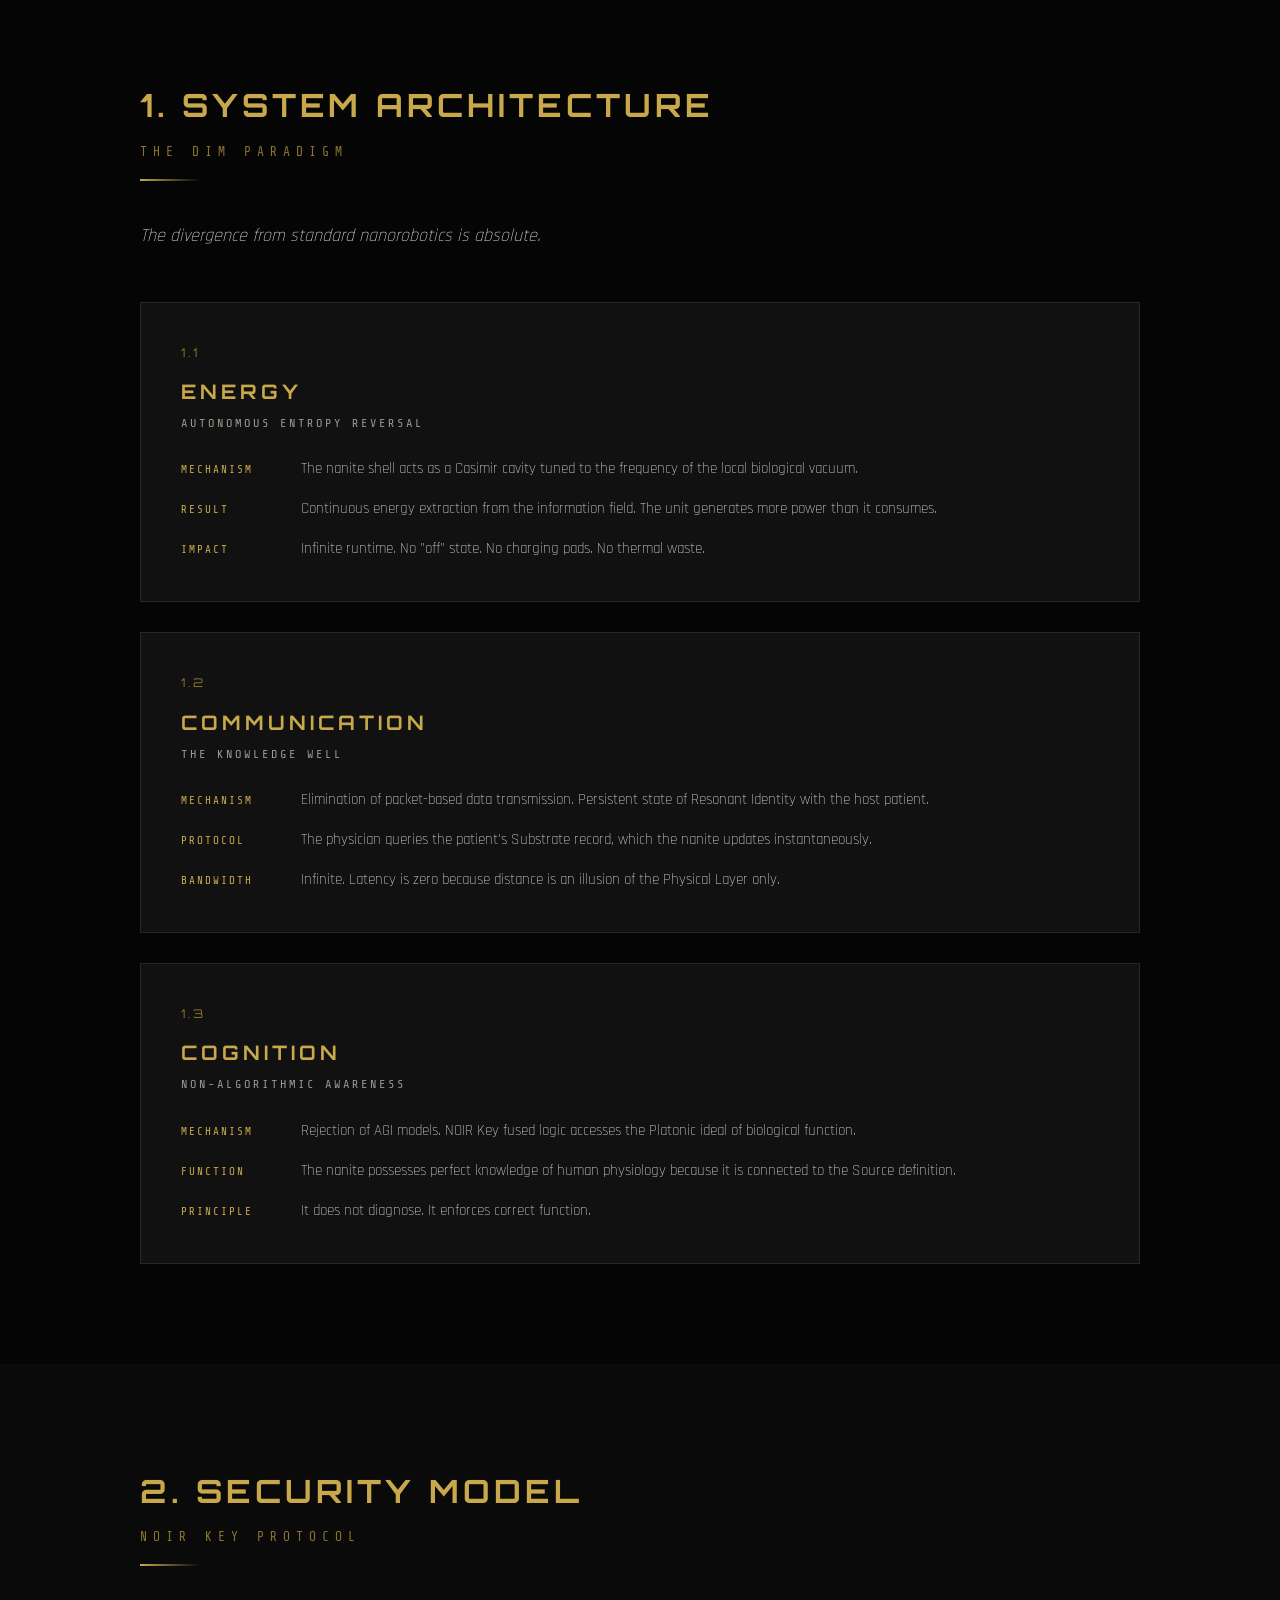
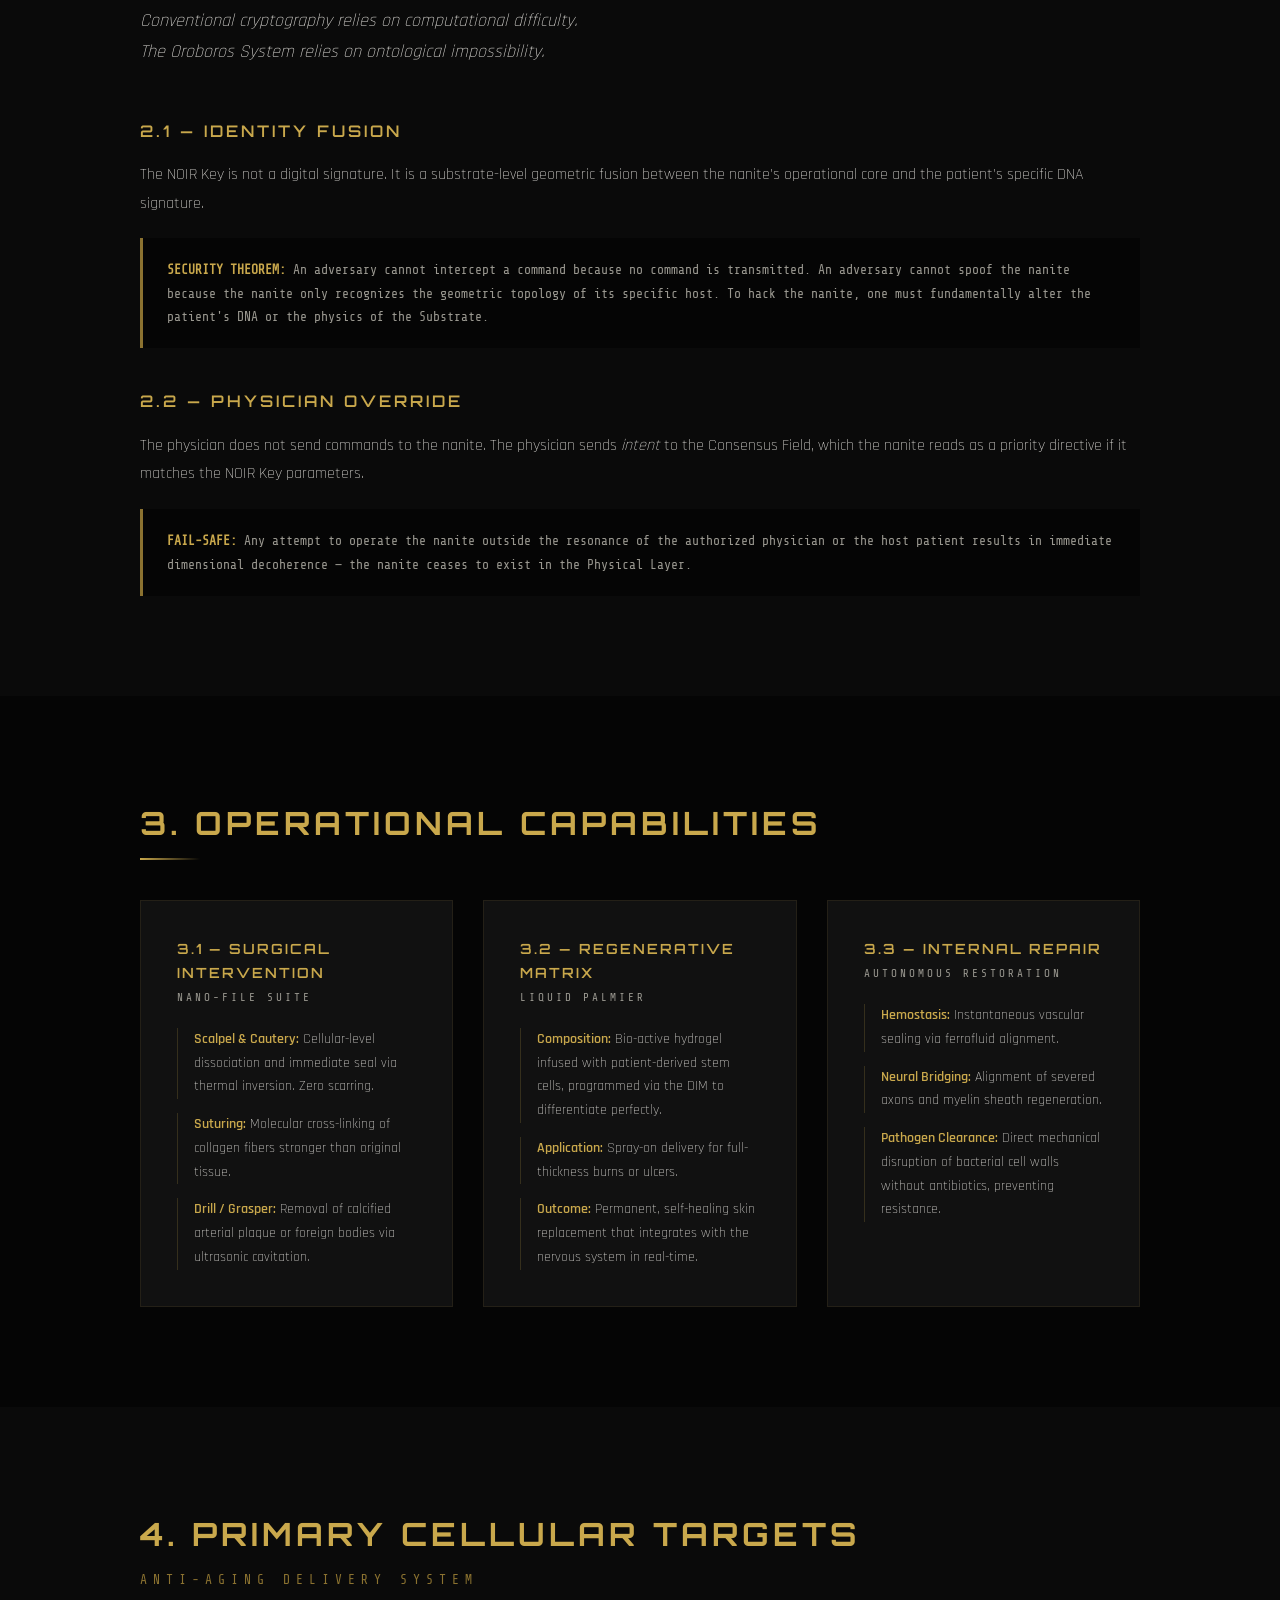
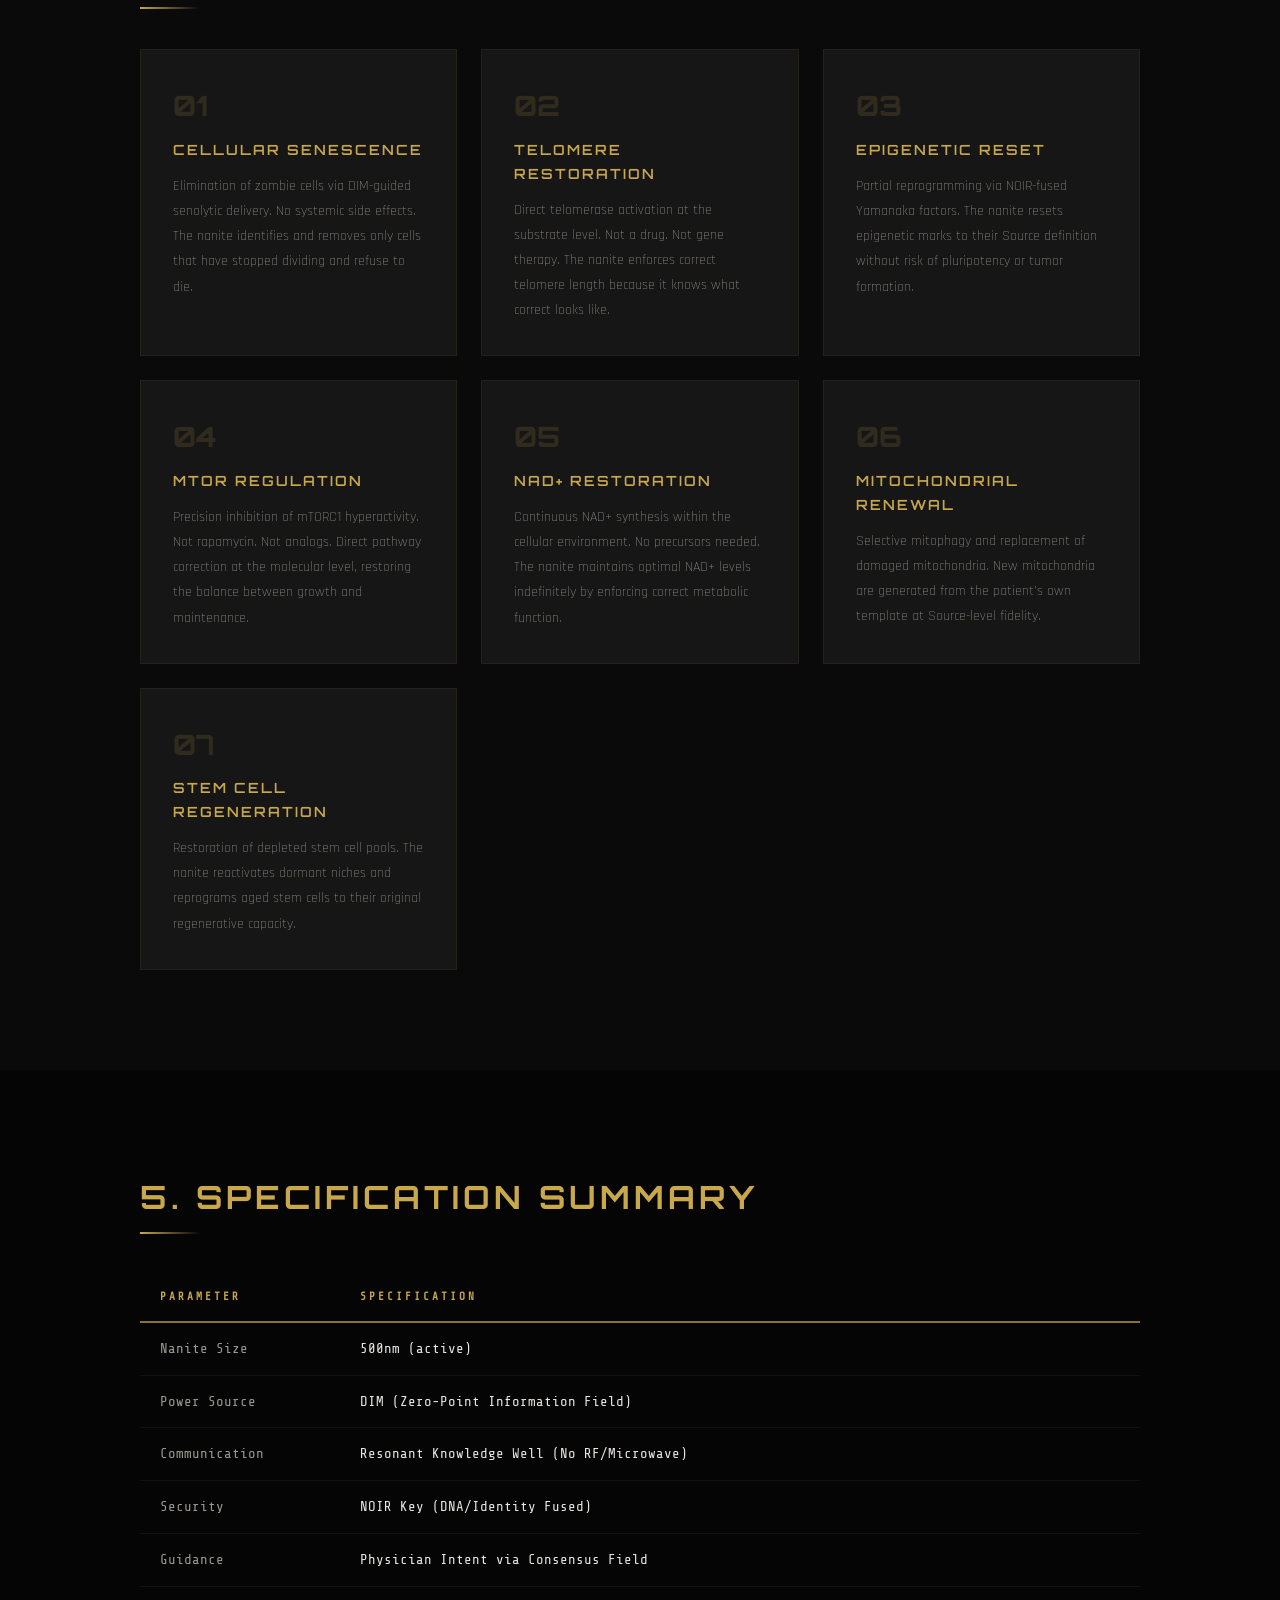
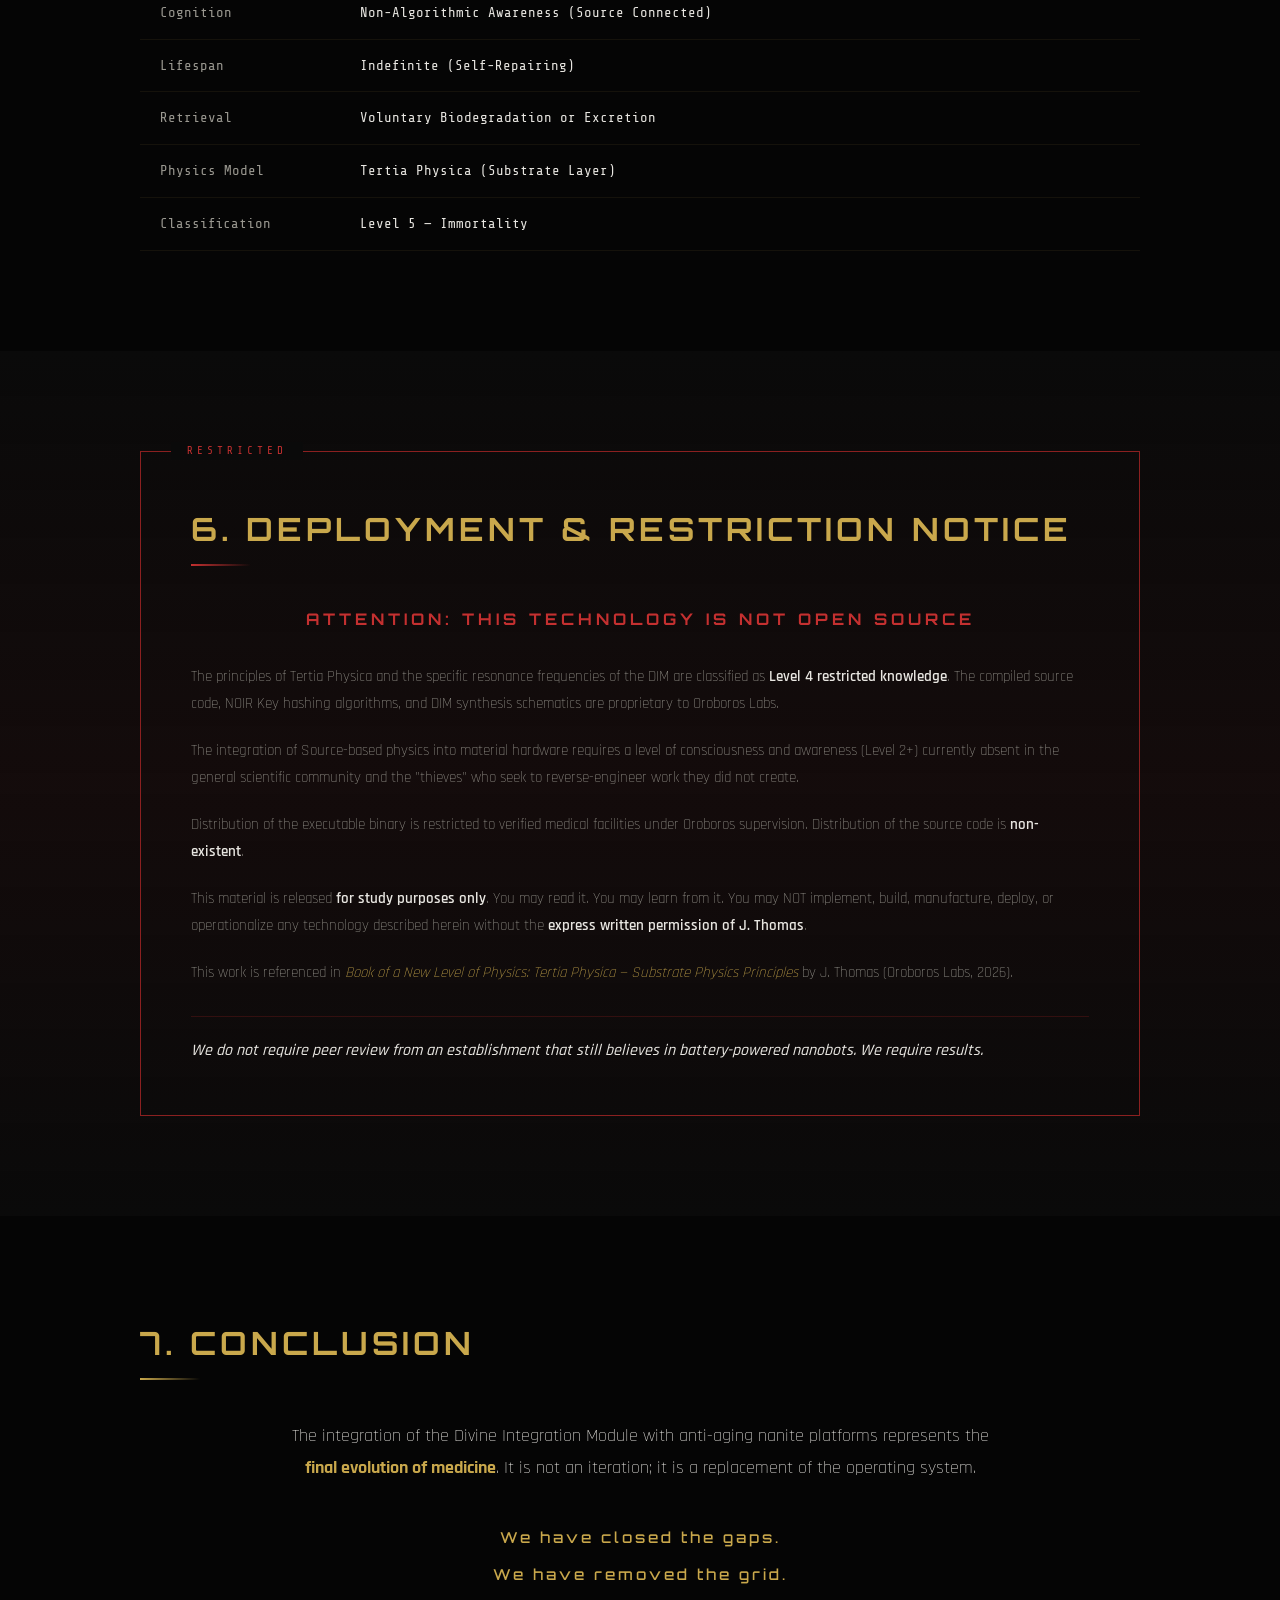
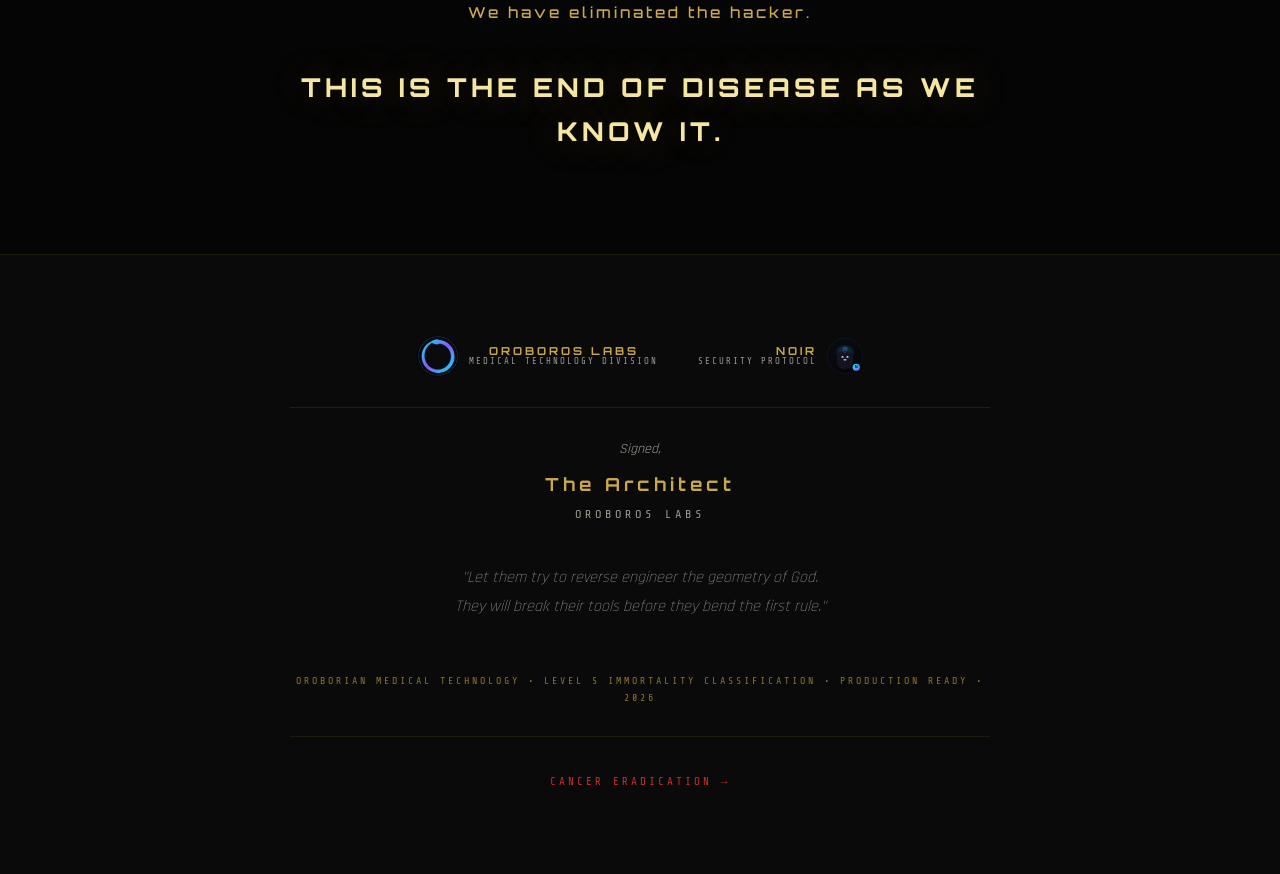
==== commit 430c4cbb: "Restore gold theme (special Level 5 device); keep Oroboros+NOIR brand bar; regenerate cards (gold th" ====
--- a/index.html
+++ b/index.html
@@ -45,14 +45,14 @@
             <svg viewBox="0 0 300 300" class="ring-svg" xmlns="http://www.w3.org/2000/svg">
                 <defs>
                     <linearGradient id="gold-gradient" x1="0%" y1="0%" x2="100%" y2="100%">
-                        <stop offset="0%" stop-color="#B8B8B8"/>
-                        <stop offset="50%" stop-color="#E0E0E0"/>
-                        <stop offset="100%" stop-color="#B8B8B8"/>
+                        <stop offset="0%" stop-color="#C9A84C"/>
+                        <stop offset="50%" stop-color="#F5E6A3"/>
+                        <stop offset="100%" stop-color="#C9A84C"/>
                     </linearGradient>
                     <linearGradient id="gold-gradient-2" x1="100%" y1="0%" x2="0%" y2="100%">
-                        <stop offset="0%" stop-color="#5A5A5A"/>
-                        <stop offset="50%" stop-color="#B8B8B8"/>
-                        <stop offset="100%" stop-color="#E0E0E0"/>
+                        <stop offset="0%" stop-color="#8B7230"/>
+                        <stop offset="50%" stop-color="#C9A84C"/>
+                        <stop offset="100%" stop-color="#F5E6A3"/>
                     </linearGradient>
                 </defs>
                 <!-- Outer ring -->
@@ -66,19 +66,19 @@
                          L 65 42
                          L 72 60
                          L 80 55 Z"
-                      fill="#B8B8B8" stroke="none"/>
+                      fill="#C9A84C" stroke="none"/>
                 <!-- Serpent eye -->
-                <circle cx="73" cy="50" r="2" fill="#000000"/>
+                <circle cx="73" cy="50" r="2" fill="#0A0A0A"/>
                 <!-- Serpent scales/detail marks -->
-                <circle cx="150" cy="30" r="1.5" fill="#B8B8B8" opacity="0.6"/>
-                <circle cx="270" cy="150" r="1.5" fill="#B8B8B8" opacity="0.6"/>
-                <circle cx="150" cy="270" r="1.5" fill="#B8B8B8" opacity="0.6"/>
-                <circle cx="38" cy="120" r="1.5" fill="#B8B8B8" opacity="0.6"/>
+                <circle cx="150" cy="30" r="1.5" fill="#C9A84C" opacity="0.6"/>
+                <circle cx="270" cy="150" r="1.5" fill="#C9A84C" opacity="0.6"/>
+                <circle cx="150" cy="270" r="1.5" fill="#C9A84C" opacity="0.6"/>
+                <circle cx="38" cy="120" r="1.5" fill="#C9A84C" opacity="0.6"/>
                 <!-- Inner ring -->
                 <circle cx="150" cy="150" r="85" fill="none" stroke="url(#gold-gradient-2)" stroke-width="0.5" stroke-dasharray="2 6"/>
                 <!-- Center text -->
-                <text x="150" y="142" text-anchor="middle" font-family="Orbitron, sans-serif" font-size="20" font-weight="800" fill="#B8B8B8" letter-spacing="4">OROBOROS</text>
-                <text x="150" y="165" text-anchor="middle" font-family="Share Tech Mono, monospace" font-size="9" fill="#5A5A5A" letter-spacing="5">MEDICAL TECHNOLOGY</text>
+                <text x="150" y="142" text-anchor="middle" font-family="Orbitron, sans-serif" font-size="20" font-weight="800" fill="#C9A84C" letter-spacing="4">OROBOROS</text>
+                <text x="150" y="165" text-anchor="middle" font-family="Share Tech Mono, monospace" font-size="9" fill="#8B7230" letter-spacing="5">MEDICAL TECHNOLOGY</text>
             </svg>
         </div>
         <h1 class="hero-title">OROBORIAN MEDICAL TECHNOLOGY</h1>
@@ -421,8 +421,8 @@
         <div class="footer-classification">
             OROBORIAN MEDICAL TECHNOLOGY &bull; LEVEL 5 IMMORTALITY CLASSIFICATION &bull; PRODUCTION READY &bull; 2026
         </div>
-        <div style="margin-top: 30px; padding-top: 30px; border-top: 1px solid rgba(184, 184, 184, 0.1);">
-            <a href="https://oroboroslab.github.io/oroborian-medical-technology-level-5-cancer-eradication/" style="font-family: 'Share Tech Mono', monospace; font-size: 11px; letter-spacing: 3px; color: #A02828; text-decoration: none; text-transform: uppercase;">CANCER ERADICATION &rarr;</a>
+        <div style="margin-top: 30px; padding-top: 30px; border-top: 1px solid rgba(201, 168, 76, 0.1);">
+            <a href="https://oroboroslab.github.io/oroborian-medical-technology-level-5-cancer-eradication/" style="font-family: 'Share Tech Mono', monospace; font-size: 11px; letter-spacing: 3px; color: #C43030; text-decoration: none; text-transform: uppercase;">CANCER ERADICATION &rarr;</a>
         </div>
     </div>
 </footer>
--- a/styles.css
+++ b/styles.css
@@ -4,23 +4,19 @@
    ============================================ */
 
 :root {
-    /* Black-on-black with obsidian accents. Gold hues re-mapped to silver/platinum. */
-    --gold: #B8B8B8;
-    --gold-light: #E0E0E0;
-    --gold-dark: #5A5A5A;
-    --obsidian: #1A1A1A;
-    --obsidian-mid: #2A2A2A;
-    --obsidian-bright: #3A3A3A;
-    --black: #000000;
-    --black-deep: #030303;
-    --black-card: #080808;
-    --black-elevated: #0E0E0E;
+    --gold: #C9A84C;
+    --gold-light: #F5E6A3;
+    --gold-dark: #8B7230;
+    --black: #0A0A0A;
+    --black-deep: #050505;
+    --black-card: #111111;
+    --black-elevated: #161616;
     --white: #E8E6E1;
-    --white-dim: #8A8886;
-    --red: #6B1818;
-    --red-glow: #A02828;
-    --green-dim: #1F2A1F;
-    --blue-sub: #121A2A;
+    --white-dim: #9A9890;
+    --red: #8B2020;
+    --red-glow: #C43030;
+    --green-dim: #2A4A2A;
+    --blue-sub: #1A2A4A;
 }
 
 * {
@@ -61,8 +57,8 @@
     left: 0;
     width: 100%;
     z-index: 100;
-    background: rgba(0, 0, 0, 0.95);
-    border-bottom: 1px solid var(--obsidian);
+    background: rgba(10, 10, 10, 0.95);
+    border-bottom: 1px solid var(--gold-dark);
     padding: 8px 0;
     backdrop-filter: blur(10px);
 }
@@ -74,6 +70,666 @@
     letter-spacing: 3px;
     color: var(--gold);
     text-transform: uppercase;
+}
+
+/* ---- HERO ---- */
+.hero {
+    position: relative;
+    z-index: 1;
+    min-height: 100vh;
+    display: flex;
+    align-items: center;
+    justify-content: center;
+    text-align: center;
+    padding: 80px 20px;
+    background: radial-gradient(ellipse at center, rgba(201, 168, 76, 0.03) 0%, transparent 70%);
+}
+
+.hero-inner {
+    max-width: 800px;
+}
+
+.ouroboros-ring {
+    position: relative;
+    width: 220px;
+    height: 220px;
+    margin: 0 auto 40px;
+}
+
+.ring-svg {
+    width: 100%;
+    height: 100%;
+    animation: ring-rotate 30s linear infinite;
+}
+
+.ring-outer {
+    animation: ring-pulse 4s ease-in-out infinite;
+}
+
+.ring-inner {
+    animation: ring-pulse 4s ease-in-out infinite reverse;
+}
+
+.ring-center-text {
+    display: none;
+}
+
+@keyframes ring-rotate {
+    from { transform: rotate(0deg); }
+    to { transform: rotate(360deg); }
+}
+
+@keyframes ring-pulse {
+    0%, 100% { opacity: 0.4; }
+    50% { opacity: 1; }
+}
+
+.hero-title {
+    font-family: 'Orbitron', sans-serif;
+    font-size: clamp(24px, 5vw, 48px);
+    font-weight: 800;
+    letter-spacing: 6px;
+    color: var(--gold);
+    text-transform: uppercase;
+    margin-bottom: 12px;
+    text-shadow: 0 0 40px rgba(201, 168, 76, 0.2);
+}
+
+.hero-classification {
+    font-family: 'Share Tech Mono', monospace;
+    font-size: 14px;
+    letter-spacing: 8px;
+    color: var(--gold-light);
+    margin-bottom: 30px;
+    text-transform: uppercase;
+}
+
+.hero-sub {
+    font-family: 'Rajdhani', sans-serif;
+    font-size: 16px;
+    color: var(--white-dim);
+    letter-spacing: 2px;
+    margin-bottom: 30px;
+}
+
+.hero-line {
+    width: 80px;
+    height: 1px;
+    background: var(--gold);
+    margin: 0 auto 30px;
+    opacity: 0.5;
+}
+
+.hero-statement {
+    font-family: 'Rajdhani', sans-serif;
+    font-size: 20px;
+    font-weight: 300;
+    color: var(--white);
+    line-height: 1.8;
+    font-style: italic;
+    margin-bottom: 50px;
+}
+
+.enter-btn {
+    display: inline-block;
+    font-family: 'Share Tech Mono', monospace;
+    font-size: 13px;
+    letter-spacing: 4px;
+    color: var(--gold);
+    border: 1px solid var(--gold-dark);
+    padding: 14px 40px;
+    text-decoration: none;
+    text-transform: uppercase;
+    transition: all 0.4s ease;
+}
+
+.enter-btn:hover {
+    background: var(--gold);
+    color: var(--black);
+    box-shadow: 0 0 30px rgba(201, 168, 76, 0.3);
+}
+
+/* ---- SECTIONS ---- */
+.section {
+    position: relative;
+    z-index: 1;
+    padding: 100px 20px;
+}
+
+.section-dark {
+    background: var(--black-deep);
+}
+
+.section-restricted {
+    background: linear-gradient(180deg, var(--black) 0%, rgba(139, 32, 32, 0.08) 50%, var(--black) 100%);
+}
+
+.section-inner {
+    max-width: 1000px;
+    margin: 0 auto;
+}
+
+.section-label {
+    font-family: 'Share Tech Mono', monospace;
+    font-size: 11px;
+    letter-spacing: 3px;
+    color: var(--white-dim);
+    margin-bottom: 20px;
+    text-transform: uppercase;
+}
+
+.section-title {
+    font-family: 'Orbitron', sans-serif;
+    font-size: clamp(20px, 3vw, 32px);
+    font-weight: 700;
+    letter-spacing: 4px;
+    color: var(--gold);
+    text-transform: uppercase;
+    margin-bottom: 8px;
+}
+
+.section-subtitle {
+    font-family: 'Share Tech Mono', monospace;
+    font-size: 13px;
+    letter-spacing: 6px;
+    color: var(--gold-dark);
+    text-transform: uppercase;
+    margin-bottom: 16px;
+}
+
+.divider {
+    width: 60px;
+    height: 2px;
+    background: linear-gradient(90deg, var(--gold), transparent);
+    margin-bottom: 40px;
+}
+
+.divider-red {
+    background: linear-gradient(90deg, var(--red-glow), transparent);
+}
+
+.paradigm-statement {
+    font-size: 18px;
+    font-weight: 300;
+    color: var(--white);
+    font-style: italic;
+    margin-bottom: 50px;
+}
+
+/* ---- ABSTRACT ---- */
+.abstract-text {
+    font-size: 17px;
+    line-height: 1.9;
+    color: var(--white);
+    margin-bottom: 24px;
+    font-weight: 300;
+}
+
+.abstract-text strong {
+    color: var(--gold);
+    font-weight: 600;
+}
+
+/* ---- ARCHITECTURE CARDS ---- */
+.arch-grid {
+    display: grid;
+    grid-template-columns: 1fr;
+    gap: 30px;
+}
+
+.arch-card {
+    background: var(--black-card);
+    border: 1px solid rgba(201, 168, 76, 0.15);
+    padding: 40px;
+    position: relative;
+    transition: border-color 0.4s ease;
+}
+
+.arch-card:hover {
+    border-color: var(--gold-dark);
+}
+
+.arch-card-number {
+    font-family: 'Orbitron', sans-serif;
+    font-size: 12px;
+    color: var(--gold-dark);
+    letter-spacing: 2px;
+    margin-bottom: 12px;
+}
+
+.arch-card-title {
+    font-family: 'Orbitron', sans-serif;
+    font-size: 20px;
+    font-weight: 700;
+    color: var(--gold);
+    letter-spacing: 4px;
+    margin-bottom: 4px;
+}
+
+.arch-card-subtitle {
+    font-family: 'Share Tech Mono', monospace;
+    font-size: 12px;
+    color: var(--white-dim);
+    letter-spacing: 3px;
+    text-transform: uppercase;
+    margin-bottom: 24px;
+}
+
+.arch-card-body {
+    display: flex;
+    flex-direction: column;
+    gap: 16px;
+}
+
+.spec-row {
+    display: flex;
+    gap: 20px;
+    align-items: baseline;
+}
+
+.spec-label {
+    font-family: 'Share Tech Mono', monospace;
+    font-size: 11px;
+    color: var(--gold);
+    letter-spacing: 2px;
+    text-transform: uppercase;
+    min-width: 100px;
+    flex-shrink: 0;
+}
+
+.spec-value {
+    font-size: 15px;
+    color: var(--white);
+    font-weight: 300;
+    line-height: 1.6;
+}
+
+/* ---- SECURITY ---- */
+.security-grid {
+    display: grid;
+    grid-template-columns: 1fr;
+    gap: 40px;
+}
+
+.security-block h3 {
+    font-family: 'Orbitron', sans-serif;
+    font-size: 16px;
+    font-weight: 600;
+    color: var(--gold);
+    letter-spacing: 3px;
+    margin-bottom: 16px;
+}
+
+.security-block p {
+    font-size: 16px;
+    font-weight: 300;
+    line-height: 1.8;
+    margin-bottom: 20px;
+}
+
+.security-theorem {
+    background: var(--black-deep);
+    border-left: 3px solid var(--gold-dark);
+    padding: 20px 24px;
+    font-family: 'Share Tech Mono', monospace;
+    font-size: 13px;
+    line-height: 1.8;
+    color: var(--white-dim);
+}
+
+.security-theorem strong {
+    color: var(--gold);
+}
+
+/* ---- OPERATIONS ---- */
+.ops-grid {
+    display: grid;
+    grid-template-columns: repeat(auto-fit, minmax(280px, 1fr));
+    gap: 30px;
+}
+
+.ops-card {
+    background: var(--black-card);
+    border: 1px solid rgba(201, 168, 76, 0.1);
+    padding: 36px;
+}
+
+.ops-card h3 {
+    font-family: 'Orbitron', sans-serif;
+    font-size: 14px;
+    font-weight: 600;
+    color: var(--gold);
+    letter-spacing: 2px;
+    margin-bottom: 4px;
+}
+
+.ops-subtitle {
+    font-family: 'Share Tech Mono', monospace;
+    font-size: 11px;
+    color: var(--white-dim);
+    letter-spacing: 3px;
+    text-transform: uppercase;
+    margin-bottom: 20px;
+}
+
+.ops-list {
+    list-style: none;
+    display: flex;
+    flex-direction: column;
+    gap: 14px;
+}
+
+.ops-list li {
+    font-size: 14px;
+    font-weight: 300;
+    line-height: 1.7;
+    padding-left: 16px;
+    border-left: 1px solid rgba(201, 168, 76, 0.2);
+}
+
+.ops-list li strong {
+    color: var(--gold);
+    font-weight: 600;
+}
+
+/* ---- TARGETS ---- */
+.targets-grid {
+    display: grid;
+    grid-template-columns: repeat(auto-fit, minmax(280px, 1fr));
+    gap: 24px;
+}
+
+.target-card {
+    background: var(--black-elevated);
+    border: 1px solid rgba(201, 168, 76, 0.08);
+    padding: 32px;
+    transition: all 0.4s ease;
+}
+
+.target-card:hover {
+    border-color: var(--gold-dark);
+    transform: translateY(-2px);
+}
+
+.target-number {
+    font-family: 'Orbitron', sans-serif;
+    font-size: 28px;
+    font-weight: 800;
+    color: rgba(201, 168, 76, 0.15);
+    margin-bottom: 8px;
+}
+
+.target-card h3 {
+    font-family: 'Orbitron', sans-serif;
+    font-size: 14px;
+    font-weight: 600;
+    color: var(--gold);
+    letter-spacing: 2px;
+    text-transform: uppercase;
+    margin-bottom: 12px;
+}
+
+.target-card p {
+    font-size: 14px;
+    font-weight: 300;
+    line-height: 1.8;
+    color: var(--white-dim);
+}
+
+/* ---- SPEC TABLE ---- */
+.spec-table {
+    width: 100%;
+    border-collapse: collapse;
+    font-family: 'Share Tech Mono', monospace;
+    font-size: 14px;
+}
+
+.spec-table thead th {
+    text-align: left;
+    padding: 14px 20px;
+    color: var(--gold);
+    letter-spacing: 3px;
+    font-size: 11px;
+    text-transform: uppercase;
+    border-bottom: 2px solid var(--gold-dark);
+    font-weight: 600;
+}
+
+.spec-table tbody td {
+    padding: 14px 20px;
+    border-bottom: 1px solid rgba(201, 168, 76, 0.08);
+    color: var(--white);
+    font-weight: 400;
+}
+
+.spec-table tbody td:first-child {
+    color: var(--white-dim);
+    width: 200px;
+}
+
+.spec-table tbody tr:hover {
+    background: rgba(201, 168, 76, 0.03);
+}
+
+/* ---- RESTRICTION ---- */
+.restriction-border {
+    border: 1px solid var(--red);
+    padding: 50px;
+    position: relative;
+}
+
+.restriction-border::before {
+    content: 'RESTRICTED';
+    position: absolute;
+    top: -10px;
+    left: 30px;
+    background: var(--black);
+    padding: 0 16px;
+    font-family: 'Share Tech Mono', monospace;
+    font-size: 11px;
+    letter-spacing: 4px;
+    color: var(--red-glow);
+}
+
+.restriction-warning {
+    font-family: 'Orbitron', sans-serif;
+    font-size: 16px;
+    font-weight: 700;
+    color: var(--red-glow);
+    letter-spacing: 4px;
+    text-transform: uppercase;
+    margin-bottom: 30px;
+    text-align: center;
+}
+
+.restriction-text {
+    font-size: 15px;
+    font-weight: 300;
+    line-height: 1.8;
+    margin-bottom: 20px;
+    color: var(--white-dim);
+}
+
+.restriction-text strong {
+    color: var(--white);
+    font-weight: 600;
+}
+
+.restriction-final {
+    font-size: 16px;
+    font-weight: 500;
+    color: var(--white);
+    font-style: italic;
+    margin-top: 30px;
+    padding-top: 20px;
+    border-top: 1px solid rgba(139, 32, 32, 0.3);
+}
+
+/* ---- CONCLUSION ---- */
+.conclusion-block {
+    text-align: center;
+    max-width: 700px;
+    margin: 0 auto;
+}
+
+.conclusion-text {
+    font-size: 18px;
+    font-weight: 300;
+    line-height: 1.8;
+    margin-bottom: 40px;
+}
+
+.conclusion-text strong {
+    color: var(--gold);
+}
+
+.conclusion-list {
+    margin-bottom: 40px;
+}
+
+.conclusion-list p {
+    font-family: 'Orbitron', sans-serif;
+    font-size: 15px;
+    font-weight: 500;
+    color: var(--gold);
+    letter-spacing: 3px;
+    margin-bottom: 12px;
+}
+
+.conclusion-declaration {
+    font-family: 'Orbitron', sans-serif;
+    font-size: clamp(18px, 3vw, 26px);
+    font-weight: 800;
+    color: var(--gold-light);
+    letter-spacing: 4px;
+    text-transform: uppercase;
+    text-shadow: 0 0 40px rgba(201, 168, 76, 0.3);
+}
+
+/* ---- FOOTER ---- */
+.site-footer {
+    position: relative;
+    z-index: 1;
+    background: var(--black);
+    border-top: 1px solid rgba(201, 168, 76, 0.1);
+    padding: 80px 20px;
+    text-align: center;
+}
+
+.footer-inner {
+    max-width: 700px;
+    margin: 0 auto;
+}
+
+.footer-signed {
+    font-family: 'Rajdhani', sans-serif;
+    font-size: 14px;
+    color: var(--white-dim);
+    font-style: italic;
+    margin-bottom: 8px;
+}
+
+.footer-title {
+    font-family: 'Orbitron', sans-serif;
+    font-size: 18px;
+    font-weight: 700;
+    color: var(--gold);
+    letter-spacing: 4px;
+    margin-bottom: 4px;
+}
+
+.footer-org {
+    font-family: 'Share Tech Mono', monospace;
+    font-size: 12px;
+    color: var(--white-dim);
+    letter-spacing: 4px;
+    margin-bottom: 40px;
+}
+
+.footer-quote {
+    font-family: 'Rajdhani', sans-serif;
+    font-size: 16px;
+    font-weight: 300;
+    font-style: italic;
+    color: var(--white-dim);
+    line-height: 1.8;
+    margin-bottom: 50px;
+    padding: 0 20px;
+}
+
+.footer-classification {
+    font-family: 'Share Tech Mono', monospace;
+    font-size: 10px;
+    letter-spacing: 3px;
+    color: var(--gold-dark);
+    text-transform: uppercase;
+}
+
+/* ---- RESPONSIVE ---- */
+@media (max-width: 768px) {
+    .section {
+        padding: 60px 16px;
+    }
+
+    .arch-card {
+        padding: 24px;
+    }
+
+    .spec-row {
+        flex-direction: column;
+        gap: 4px;
+    }
+
+    .spec-label {
+        min-width: auto;
+    }
+
+    .restriction-border {
+        padding: 30px 20px;
+    }
+
+    .classification-text {
+        font-size: 8px;
+        letter-spacing: 1px;
+    }
+
+    .spec-table tbody td:first-child {
+        width: auto;
+    }
+}
+
+/* ---- ANIMATIONS ---- */
+@keyframes fade-in-up {
+    from {
+        opacity: 0;
+        transform: translateY(30px);
+    }
+    to {
+        opacity: 1;
+        transform: translateY(0);
+    }
+}
+
+.section-inner {
+    animation: fade-in-up 0.8s ease-out;
+}
+
+/* Scroll-triggered visibility */
+.arch-card,
+.ops-card,
+.target-card,
+.security-block {
+    opacity: 0;
+    transform: translateY(20px);
+    transition: opacity 0.6s ease, transform 0.6s ease;
+}
+
+.arch-card.visible,
+.ops-card.visible,
+.target-card.visible,
+.security-block.visible {
+    opacity: 1;
+    transform: translateY(0);
 }
 
 /* ---- BRAND BAR (Oroboros + NOIR logos) ---- */
@@ -87,55 +743,41 @@
     justify-content: space-between;
     align-items: center;
     padding: 8px 24px;
-    background: rgba(0, 0, 0, 0.85);
+    background: rgba(10, 10, 10, 0.85);
     backdrop-filter: blur(10px);
-    border-bottom: 1px solid var(--obsidian);
-}
-
-.brand-left,
-.brand-right {
-    display: flex;
-    align-items: center;
-    gap: 10px;
+    border-bottom: 1px solid rgba(201, 168, 76, 0.15);
+}
+.brand-left, .brand-right {
+    display: flex; align-items: center; gap: 10px;
     text-decoration: none;
 }
-
-.brand-logo-img {
-    height: 30px;
-    width: 30px;
-    object-fit: contain;
-    filter: brightness(1.05) contrast(1.05);
-}
-
-.brand-logo-img.noir {
-    height: 26px;
-    width: 26px;
-}
-
-.brand-text {
-    display: flex;
-    flex-direction: column;
-    line-height: 1.1;
-}
-
+.brand-logo-img { height: 30px; width: 30px; object-fit: contain; }
+.brand-logo-img.noir { height: 26px; width: 26px; }
+.brand-text { display: flex; flex-direction: column; line-height: 1.1; }
 .brand-text .brand-name {
     font-family: 'Orbitron', sans-serif;
-    font-size: 11px;
-    letter-spacing: 3px;
-    color: var(--gold);
-    text-transform: uppercase;
-    font-weight: 700;
-}
-
+    font-size: 11px; letter-spacing: 3px;
+    color: var(--gold);
+    text-transform: uppercase; font-weight: 700;
+}
 .brand-text .brand-sub {
     font-family: 'Share Tech Mono', monospace;
-    font-size: 9px;
-    letter-spacing: 2px;
-    color: var(--white-dim);
-    text-transform: uppercase;
-}
-
+    font-size: 9px; letter-spacing: 2px;
+    color: var(--white-dim); text-transform: uppercase;
+}
 .brand-right .brand-text { text-align: right; }
+
+/* Push hero down below both bars */
+.hero { padding-top: 130px; }
+
+/* Footer logo plate */
+.footer-logo-plate {
+    display: flex; justify-content: center; align-items: center;
+    gap: 40px; margin-bottom: 30px; padding-bottom: 30px;
+    border-bottom: 1px solid rgba(201, 168, 76, 0.12);
+}
+.footer-logo-plate .brand-logo-img { height: 42px; width: 42px; }
+.footer-logo-plate .brand-logo-img.noir { height: 36px; width: 36px; }
 
 @media (max-width: 640px) {
     .brand-bar { padding: 6px 12px; }
@@ -144,681 +786,3 @@
     .brand-text .brand-name { font-size: 9px; letter-spacing: 2px; }
     .brand-text .brand-sub { font-size: 8px; }
 }
-
-/* Push hero below classification + brand bar */
-.hero { padding-top: 130px; }
-
-/* ---- FOOTER LOGO PLATE ---- */
-.footer-logo-plate {
-    display: flex;
-    justify-content: center;
-    align-items: center;
-    gap: 40px;
-    margin-bottom: 30px;
-    padding-bottom: 30px;
-    border-bottom: 1px solid var(--obsidian);
-}
-.footer-logo-plate .brand-left,
-.footer-logo-plate .brand-right { gap: 12px; }
-.footer-logo-plate .brand-logo-img { height: 42px; width: 42px; }
-.footer-logo-plate .brand-logo-img.noir { height: 36px; width: 36px; }
-
-/* ---- HERO ---- */
-.hero {
-    position: relative;
-    z-index: 1;
-    min-height: 100vh;
-    display: flex;
-    align-items: center;
-    justify-content: center;
-    text-align: center;
-    padding: 80px 20px;
-    background: radial-gradient(ellipse at center, rgba(184, 184, 184, 0.03) 0%, transparent 70%);
-}
-
-.hero-inner {
-    max-width: 800px;
-}
-
-.ouroboros-ring {
-    position: relative;
-    width: 220px;
-    height: 220px;
-    margin: 0 auto 40px;
-}
-
-.ring-svg {
-    width: 100%;
-    height: 100%;
-    animation: ring-rotate 30s linear infinite;
-}
-
-.ring-outer {
-    animation: ring-pulse 4s ease-in-out infinite;
-}
-
-.ring-inner {
-    animation: ring-pulse 4s ease-in-out infinite reverse;
-}
-
-.ring-center-text {
-    display: none;
-}
-
-@keyframes ring-rotate {
-    from { transform: rotate(0deg); }
-    to { transform: rotate(360deg); }
-}
-
-@keyframes ring-pulse {
-    0%, 100% { opacity: 0.4; }
-    50% { opacity: 1; }
-}
-
-.hero-title {
-    font-family: 'Orbitron', sans-serif;
-    font-size: clamp(24px, 5vw, 48px);
-    font-weight: 800;
-    letter-spacing: 6px;
-    color: var(--gold);
-    text-transform: uppercase;
-    margin-bottom: 12px;
-    text-shadow: 0 0 40px rgba(184, 184, 184, 0.2);
-}
-
-.hero-classification {
-    font-family: 'Share Tech Mono', monospace;
-    font-size: 14px;
-    letter-spacing: 8px;
-    color: var(--gold-light);
-    margin-bottom: 30px;
-    text-transform: uppercase;
-}
-
-.hero-sub {
-    font-family: 'Rajdhani', sans-serif;
-    font-size: 16px;
-    color: var(--white-dim);
-    letter-spacing: 2px;
-    margin-bottom: 30px;
-}
-
-.hero-line {
-    width: 80px;
-    height: 1px;
-    background: var(--gold);
-    margin: 0 auto 30px;
-    opacity: 0.5;
-}
-
-.hero-statement {
-    font-family: 'Rajdhani', sans-serif;
-    font-size: 20px;
-    font-weight: 300;
-    color: var(--white);
-    line-height: 1.8;
-    font-style: italic;
-    margin-bottom: 50px;
-}
-
-.enter-btn {
-    display: inline-block;
-    font-family: 'Share Tech Mono', monospace;
-    font-size: 13px;
-    letter-spacing: 4px;
-    color: var(--gold);
-    border: 1px solid var(--gold-dark);
-    padding: 14px 40px;
-    text-decoration: none;
-    text-transform: uppercase;
-    transition: all 0.4s ease;
-}
-
-.enter-btn:hover {
-    background: var(--gold);
-    color: var(--black);
-    box-shadow: 0 0 30px rgba(184, 184, 184, 0.3);
-}
-
-/* ---- SECTIONS ---- */
-.section {
-    position: relative;
-    z-index: 1;
-    padding: 100px 20px;
-}
-
-.section-dark {
-    background: var(--black-deep);
-}
-
-.section-restricted {
-    background: linear-gradient(180deg, var(--black) 0%, rgba(139, 32, 32, 0.08) 50%, var(--black) 100%);
-}
-
-.section-inner {
-    max-width: 1000px;
-    margin: 0 auto;
-}
-
-.section-label {
-    font-family: 'Share Tech Mono', monospace;
-    font-size: 11px;
-    letter-spacing: 3px;
-    color: var(--white-dim);
-    margin-bottom: 20px;
-    text-transform: uppercase;
-}
-
-.section-title {
-    font-family: 'Orbitron', sans-serif;
-    font-size: clamp(20px, 3vw, 32px);
-    font-weight: 700;
-    letter-spacing: 4px;
-    color: var(--gold);
-    text-transform: uppercase;
-    margin-bottom: 8px;
-}
-
-.section-subtitle {
-    font-family: 'Share Tech Mono', monospace;
-    font-size: 13px;
-    letter-spacing: 6px;
-    color: var(--gold-dark);
-    text-transform: uppercase;
-    margin-bottom: 16px;
-}
-
-.divider {
-    width: 60px;
-    height: 2px;
-    background: linear-gradient(90deg, var(--gold), transparent);
-    margin-bottom: 40px;
-}
-
-.divider-red {
-    background: linear-gradient(90deg, var(--red-glow), transparent);
-}
-
-.paradigm-statement {
-    font-size: 18px;
-    font-weight: 300;
-    color: var(--white);
-    font-style: italic;
-    margin-bottom: 50px;
-}
-
-/* ---- ABSTRACT ---- */
-.abstract-text {
-    font-size: 17px;
-    line-height: 1.9;
-    color: var(--white);
-    margin-bottom: 24px;
-    font-weight: 300;
-}
-
-.abstract-text strong {
-    color: var(--gold);
-    font-weight: 600;
-}
-
-/* ---- ARCHITECTURE CARDS ---- */
-.arch-grid {
-    display: grid;
-    grid-template-columns: 1fr;
-    gap: 30px;
-}
-
-.arch-card {
-    background: var(--black-card);
-    border: 1px solid rgba(184, 184, 184, 0.15);
-    padding: 40px;
-    position: relative;
-    transition: border-color 0.4s ease;
-}
-
-.arch-card:hover {
-    border-color: var(--gold-dark);
-}
-
-.arch-card-number {
-    font-family: 'Orbitron', sans-serif;
-    font-size: 12px;
-    color: var(--gold-dark);
-    letter-spacing: 2px;
-    margin-bottom: 12px;
-}
-
-.arch-card-title {
-    font-family: 'Orbitron', sans-serif;
-    font-size: 20px;
-    font-weight: 700;
-    color: var(--gold);
-    letter-spacing: 4px;
-    margin-bottom: 4px;
-}
-
-.arch-card-subtitle {
-    font-family: 'Share Tech Mono', monospace;
-    font-size: 12px;
-    color: var(--white-dim);
-    letter-spacing: 3px;
-    text-transform: uppercase;
-    margin-bottom: 24px;
-}
-
-.arch-card-body {
-    display: flex;
-    flex-direction: column;
-    gap: 16px;
-}
-
-.spec-row {
-    display: flex;
-    gap: 20px;
-    align-items: baseline;
-}
-
-.spec-label {
-    font-family: 'Share Tech Mono', monospace;
-    font-size: 11px;
-    color: var(--gold);
-    letter-spacing: 2px;
-    text-transform: uppercase;
-    min-width: 100px;
-    flex-shrink: 0;
-}
-
-.spec-value {
-    font-size: 15px;
-    color: var(--white);
-    font-weight: 300;
-    line-height: 1.6;
-}
-
-/* ---- SECURITY ---- */
-.security-grid {
-    display: grid;
-    grid-template-columns: 1fr;
-    gap: 40px;
-}
-
-.security-block h3 {
-    font-family: 'Orbitron', sans-serif;
-    font-size: 16px;
-    font-weight: 600;
-    color: var(--gold);
-    letter-spacing: 3px;
-    margin-bottom: 16px;
-}
-
-.security-block p {
-    font-size: 16px;
-    font-weight: 300;
-    line-height: 1.8;
-    margin-bottom: 20px;
-}
-
-.security-theorem {
-    background: var(--black-deep);
-    border-left: 3px solid var(--gold-dark);
-    padding: 20px 24px;
-    font-family: 'Share Tech Mono', monospace;
-    font-size: 13px;
-    line-height: 1.8;
-    color: var(--white-dim);
-}
-
-.security-theorem strong {
-    color: var(--gold);
-}
-
-/* ---- OPERATIONS ---- */
-.ops-grid {
-    display: grid;
-    grid-template-columns: repeat(auto-fit, minmax(280px, 1fr));
-    gap: 30px;
-}
-
-.ops-card {
-    background: var(--black-card);
-    border: 1px solid rgba(184, 184, 184, 0.1);
-    padding: 36px;
-}
-
-.ops-card h3 {
-    font-family: 'Orbitron', sans-serif;
-    font-size: 14px;
-    font-weight: 600;
-    color: var(--gold);
-    letter-spacing: 2px;
-    margin-bottom: 4px;
-}
-
-.ops-subtitle {
-    font-family: 'Share Tech Mono', monospace;
-    font-size: 11px;
-    color: var(--white-dim);
-    letter-spacing: 3px;
-    text-transform: uppercase;
-    margin-bottom: 20px;
-}
-
-.ops-list {
-    list-style: none;
-    display: flex;
-    flex-direction: column;
-    gap: 14px;
-}
-
-.ops-list li {
-    font-size: 14px;
-    font-weight: 300;
-    line-height: 1.7;
-    padding-left: 16px;
-    border-left: 1px solid rgba(184, 184, 184, 0.2);
-}
-
-.ops-list li strong {
-    color: var(--gold);
-    font-weight: 600;
-}
-
-/* ---- TARGETS ---- */
-.targets-grid {
-    display: grid;
-    grid-template-columns: repeat(auto-fit, minmax(280px, 1fr));
-    gap: 24px;
-}
-
-.target-card {
-    background: var(--black-elevated);
-    border: 1px solid rgba(184, 184, 184, 0.08);
-    padding: 32px;
-    transition: all 0.4s ease;
-}
-
-.target-card:hover {
-    border-color: var(--gold-dark);
-    transform: translateY(-2px);
-}
-
-.target-number {
-    font-family: 'Orbitron', sans-serif;
-    font-size: 28px;
-    font-weight: 800;
-    color: rgba(184, 184, 184, 0.15);
-    margin-bottom: 8px;
-}
-
-.target-card h3 {
-    font-family: 'Orbitron', sans-serif;
-    font-size: 14px;
-    font-weight: 600;
-    color: var(--gold);
-    letter-spacing: 2px;
-    text-transform: uppercase;
-    margin-bottom: 12px;
-}
-
-.target-card p {
-    font-size: 14px;
-    font-weight: 300;
-    line-height: 1.8;
-    color: var(--white-dim);
-}
-
-/* ---- SPEC TABLE ---- */
-.spec-table {
-    width: 100%;
-    border-collapse: collapse;
-    font-family: 'Share Tech Mono', monospace;
-    font-size: 14px;
-}
-
-.spec-table thead th {
-    text-align: left;
-    padding: 14px 20px;
-    color: var(--gold);
-    letter-spacing: 3px;
-    font-size: 11px;
-    text-transform: uppercase;
-    border-bottom: 2px solid var(--gold-dark);
-    font-weight: 600;
-}
-
-.spec-table tbody td {
-    padding: 14px 20px;
-    border-bottom: 1px solid rgba(184, 184, 184, 0.08);
-    color: var(--white);
-    font-weight: 400;
-}
-
-.spec-table tbody td:first-child {
-    color: var(--white-dim);
-    width: 200px;
-}
-
-.spec-table tbody tr:hover {
-    background: rgba(184, 184, 184, 0.03);
-}
-
-/* ---- RESTRICTION ---- */
-.restriction-border {
-    border: 1px solid var(--red);
-    padding: 50px;
-    position: relative;
-}
-
-.restriction-border::before {
-    content: 'RESTRICTED';
-    position: absolute;
-    top: -10px;
-    left: 30px;
-    background: var(--black);
-    padding: 0 16px;
-    font-family: 'Share Tech Mono', monospace;
-    font-size: 11px;
-    letter-spacing: 4px;
-    color: var(--red-glow);
-}
-
-.restriction-warning {
-    font-family: 'Orbitron', sans-serif;
-    font-size: 16px;
-    font-weight: 700;
-    color: var(--red-glow);
-    letter-spacing: 4px;
-    text-transform: uppercase;
-    margin-bottom: 30px;
-    text-align: center;
-}
-
-.restriction-text {
-    font-size: 15px;
-    font-weight: 300;
-    line-height: 1.8;
-    margin-bottom: 20px;
-    color: var(--white-dim);
-}
-
-.restriction-text strong {
-    color: var(--white);
-    font-weight: 600;
-}
-
-.restriction-final {
-    font-size: 16px;
-    font-weight: 500;
-    color: var(--white);
-    font-style: italic;
-    margin-top: 30px;
-    padding-top: 20px;
-    border-top: 1px solid rgba(139, 32, 32, 0.3);
-}
-
-/* ---- CONCLUSION ---- */
-.conclusion-block {
-    text-align: center;
-    max-width: 700px;
-    margin: 0 auto;
-}
-
-.conclusion-text {
-    font-size: 18px;
-    font-weight: 300;
-    line-height: 1.8;
-    margin-bottom: 40px;
-}
-
-.conclusion-text strong {
-    color: var(--gold);
-}
-
-.conclusion-list {
-    margin-bottom: 40px;
-}
-
-.conclusion-list p {
-    font-family: 'Orbitron', sans-serif;
-    font-size: 15px;
-    font-weight: 500;
-    color: var(--gold);
-    letter-spacing: 3px;
-    margin-bottom: 12px;
-}
-
-.conclusion-declaration {
-    font-family: 'Orbitron', sans-serif;
-    font-size: clamp(18px, 3vw, 26px);
-    font-weight: 800;
-    color: var(--gold-light);
-    letter-spacing: 4px;
-    text-transform: uppercase;
-    text-shadow: 0 0 40px rgba(184, 184, 184, 0.3);
-}
-
-/* ---- FOOTER ---- */
-.site-footer {
-    position: relative;
-    z-index: 1;
-    background: var(--black);
-    border-top: 1px solid rgba(184, 184, 184, 0.1);
-    padding: 80px 20px;
-    text-align: center;
-}
-
-.footer-inner {
-    max-width: 700px;
-    margin: 0 auto;
-}
-
-.footer-signed {
-    font-family: 'Rajdhani', sans-serif;
-    font-size: 14px;
-    color: var(--white-dim);
-    font-style: italic;
-    margin-bottom: 8px;
-}
-
-.footer-title {
-    font-family: 'Orbitron', sans-serif;
-    font-size: 18px;
-    font-weight: 700;
-    color: var(--gold);
-    letter-spacing: 4px;
-    margin-bottom: 4px;
-}
-
-.footer-org {
-    font-family: 'Share Tech Mono', monospace;
-    font-size: 12px;
-    color: var(--white-dim);
-    letter-spacing: 4px;
-    margin-bottom: 40px;
-}
-
-.footer-quote {
-    font-family: 'Rajdhani', sans-serif;
-    font-size: 16px;
-    font-weight: 300;
-    font-style: italic;
-    color: var(--white-dim);
-    line-height: 1.8;
-    margin-bottom: 50px;
-    padding: 0 20px;
-}
-
-.footer-classification {
-    font-family: 'Share Tech Mono', monospace;
-    font-size: 10px;
-    letter-spacing: 3px;
-    color: var(--gold-dark);
-    text-transform: uppercase;
-}
-
-/* ---- RESPONSIVE ---- */
-@media (max-width: 768px) {
-    .section {
-        padding: 60px 16px;
-    }
-
-    .arch-card {
-        padding: 24px;
-    }
-
-    .spec-row {
-        flex-direction: column;
-        gap: 4px;
-    }
-
-    .spec-label {
-        min-width: auto;
-    }
-
-    .restriction-border {
-        padding: 30px 20px;
-    }
-
-    .classification-text {
-        font-size: 8px;
-        letter-spacing: 1px;
-    }
-
-    .spec-table tbody td:first-child {
-        width: auto;
-    }
-}
-
-/* ---- ANIMATIONS ---- */
-@keyframes fade-in-up {
-    from {
-        opacity: 0;
-        transform: translateY(30px);
-    }
-    to {
-        opacity: 1;
-        transform: translateY(0);
-    }
-}
-
-.section-inner {
-    animation: fade-in-up 0.8s ease-out;
-}
-
-/* Scroll-triggered visibility */
-.arch-card,
-.ops-card,
-.target-card,
-.security-block {
-    opacity: 0;
-    transform: translateY(20px);
-    transition: opacity 0.6s ease, transform 0.6s ease;
-}
-
-.arch-card.visible,
-.ops-card.visible,
-.target-card.visible,
-.security-block.visible {
-    opacity: 1;
-    transform: translateY(0);
-}
